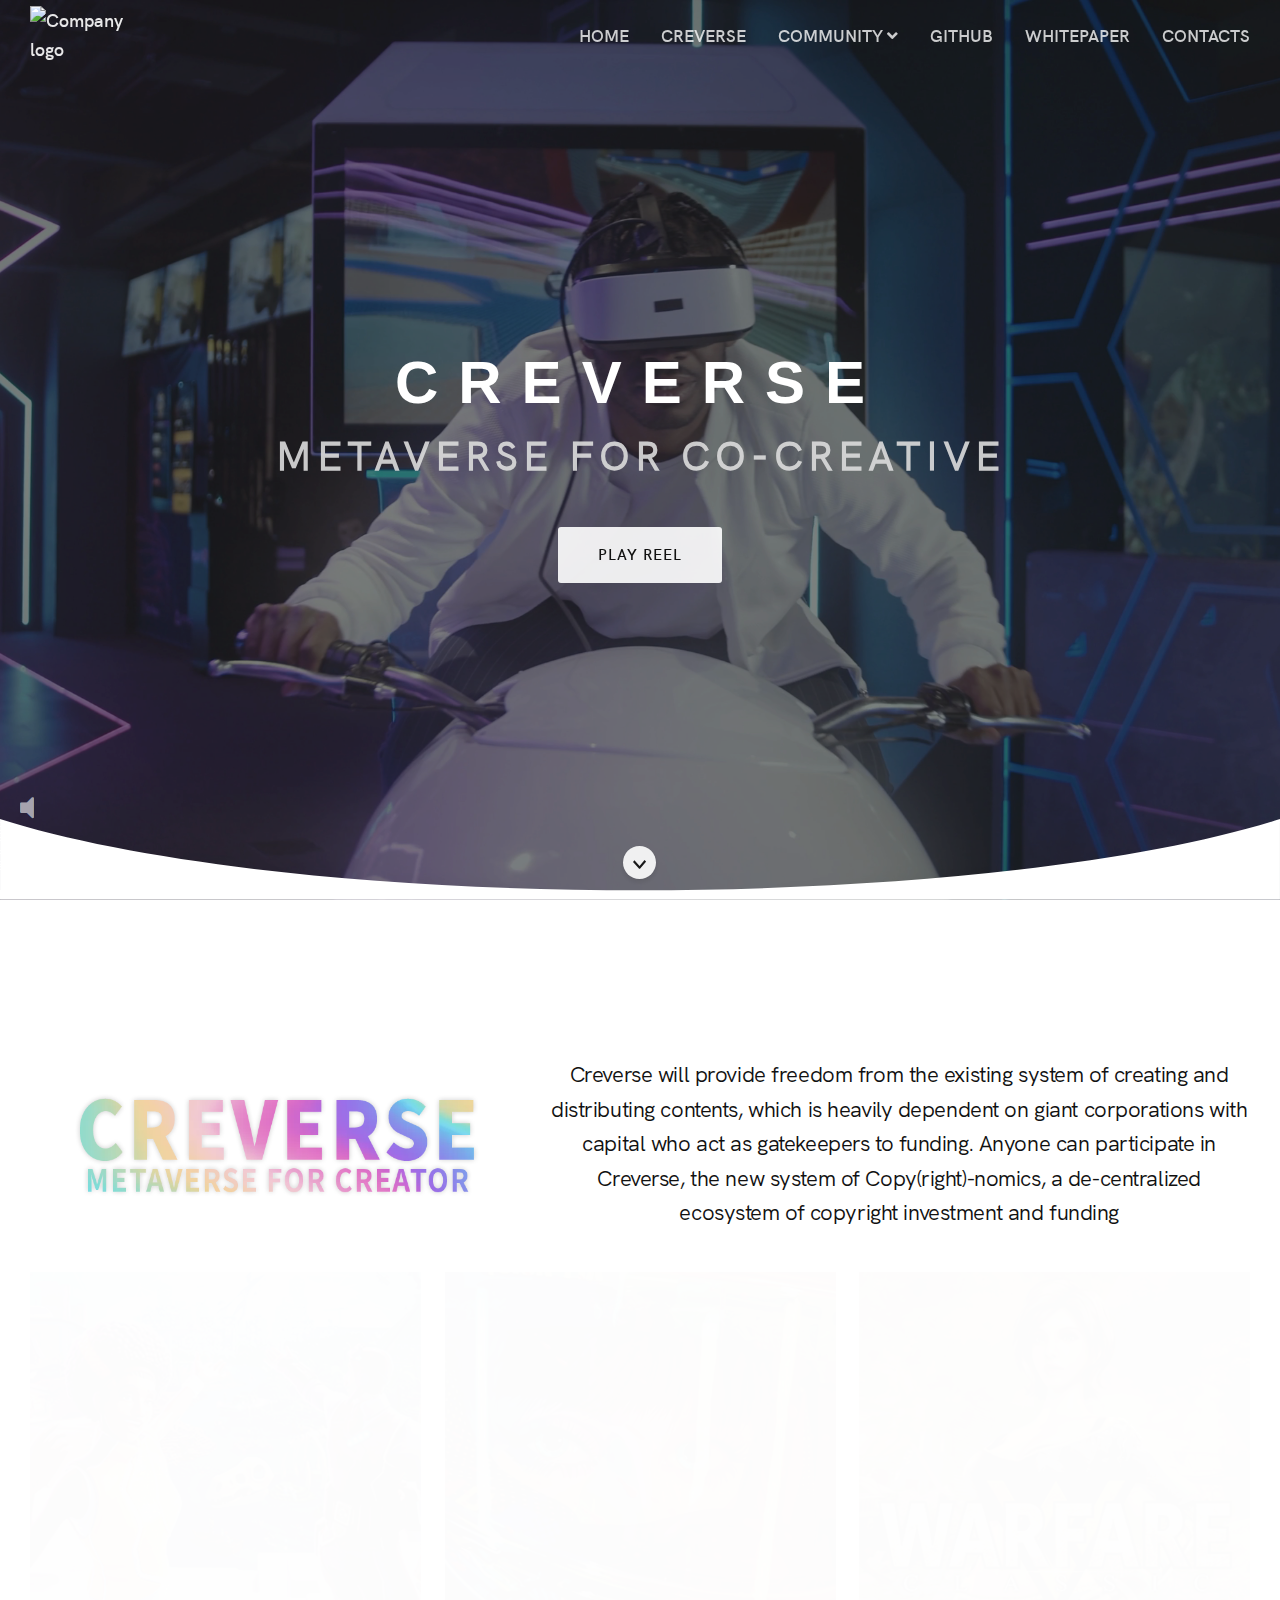
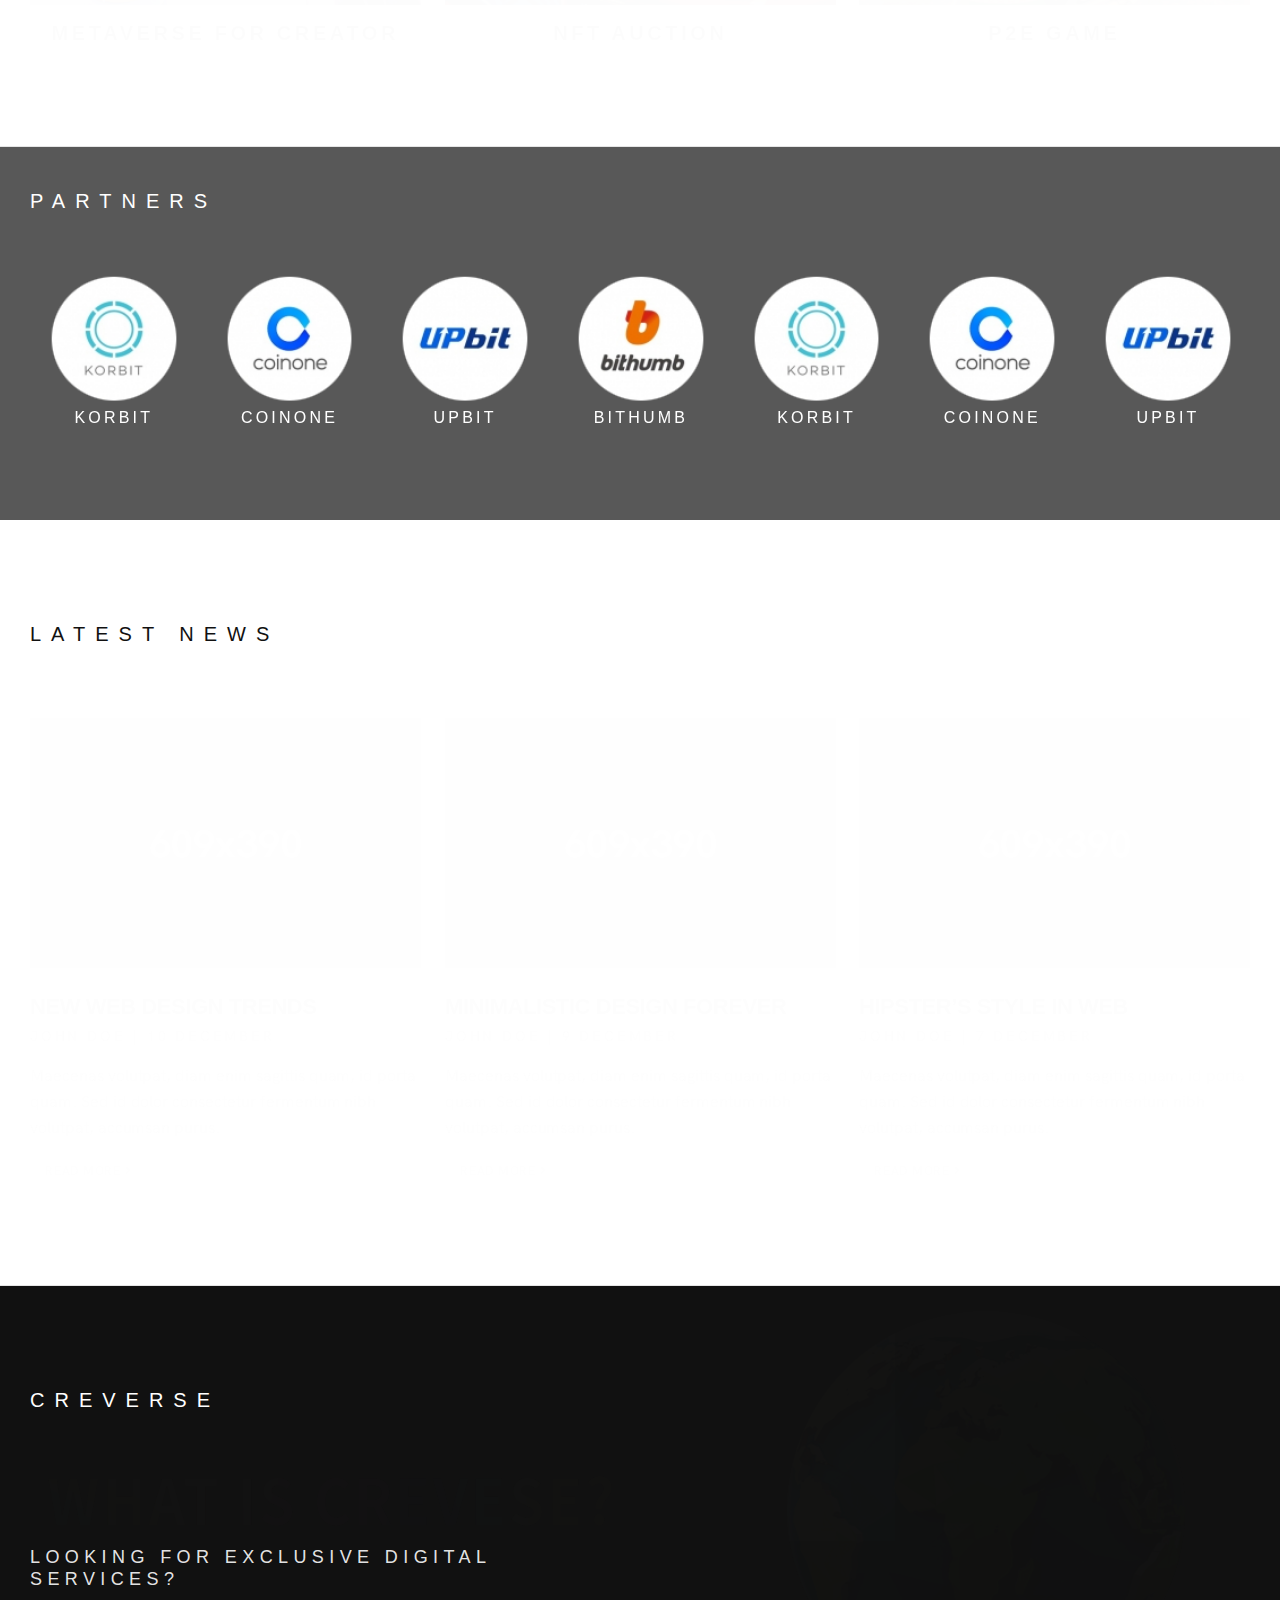
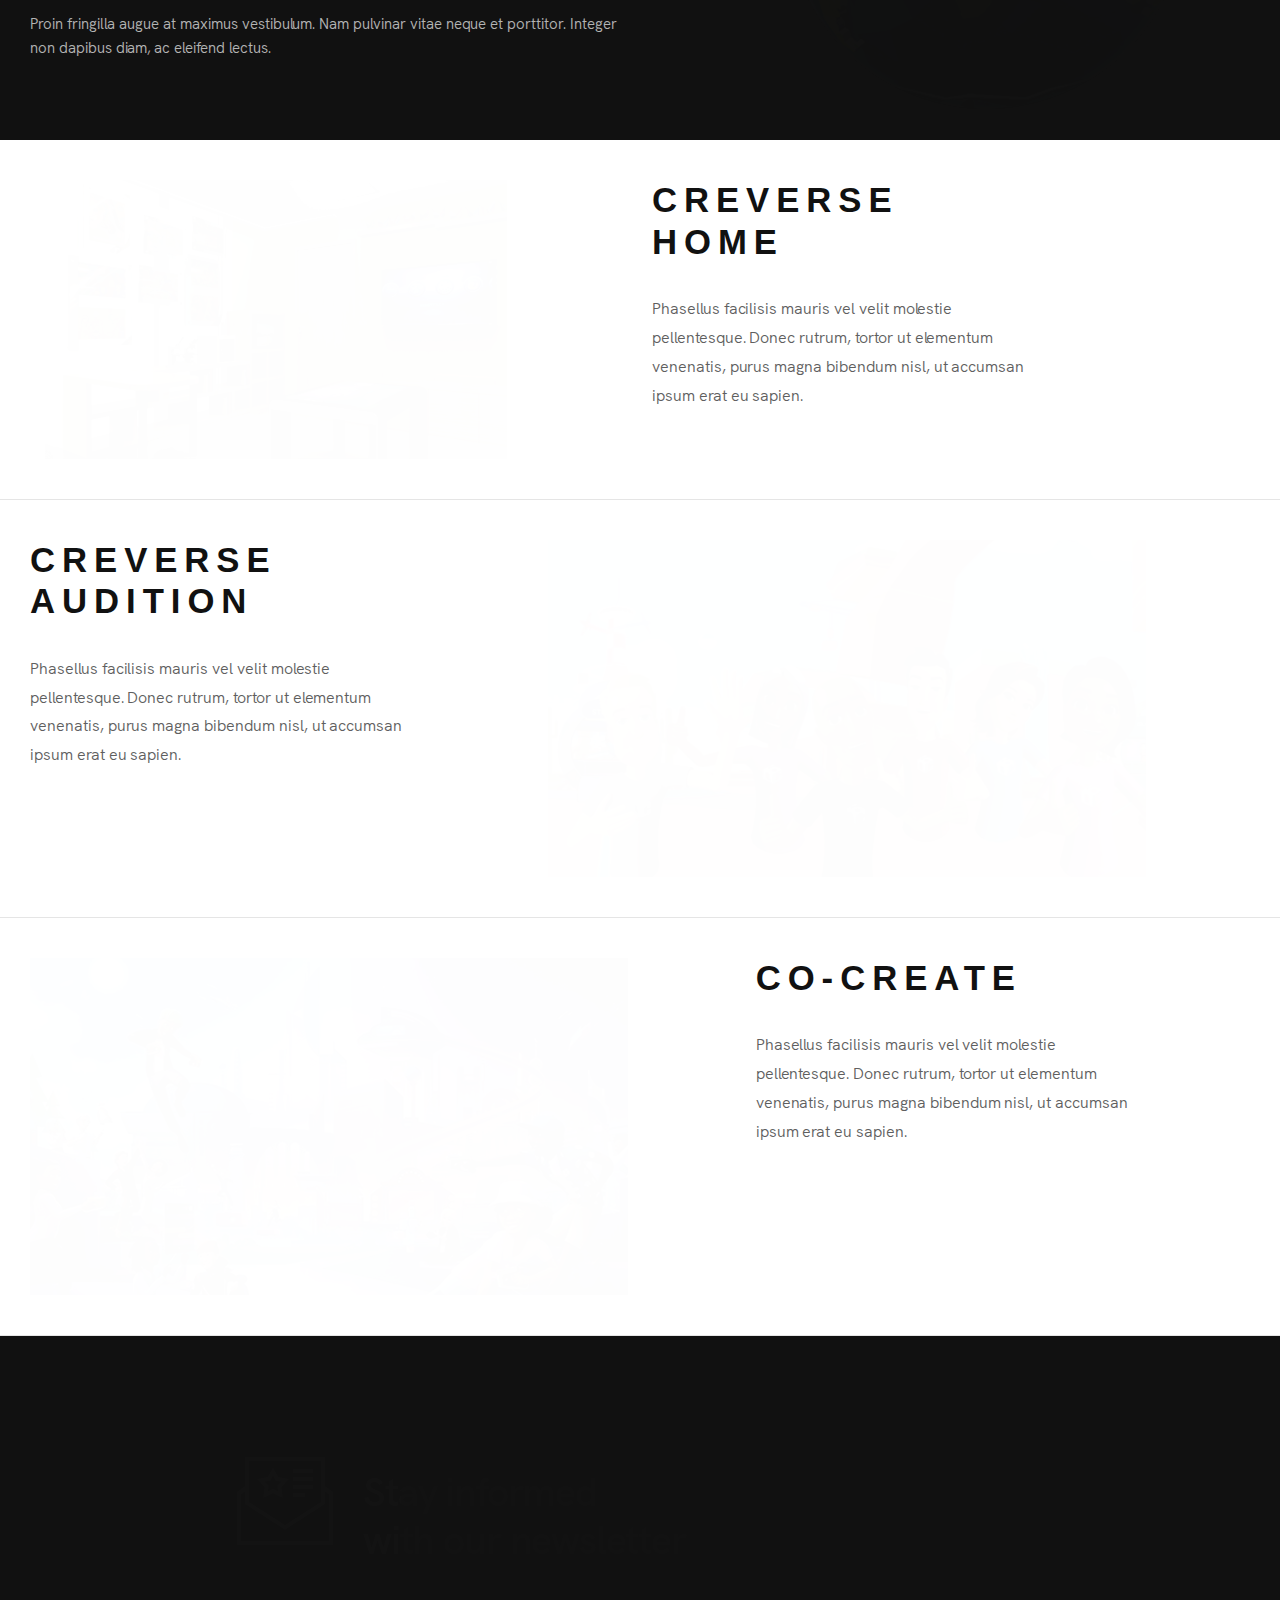
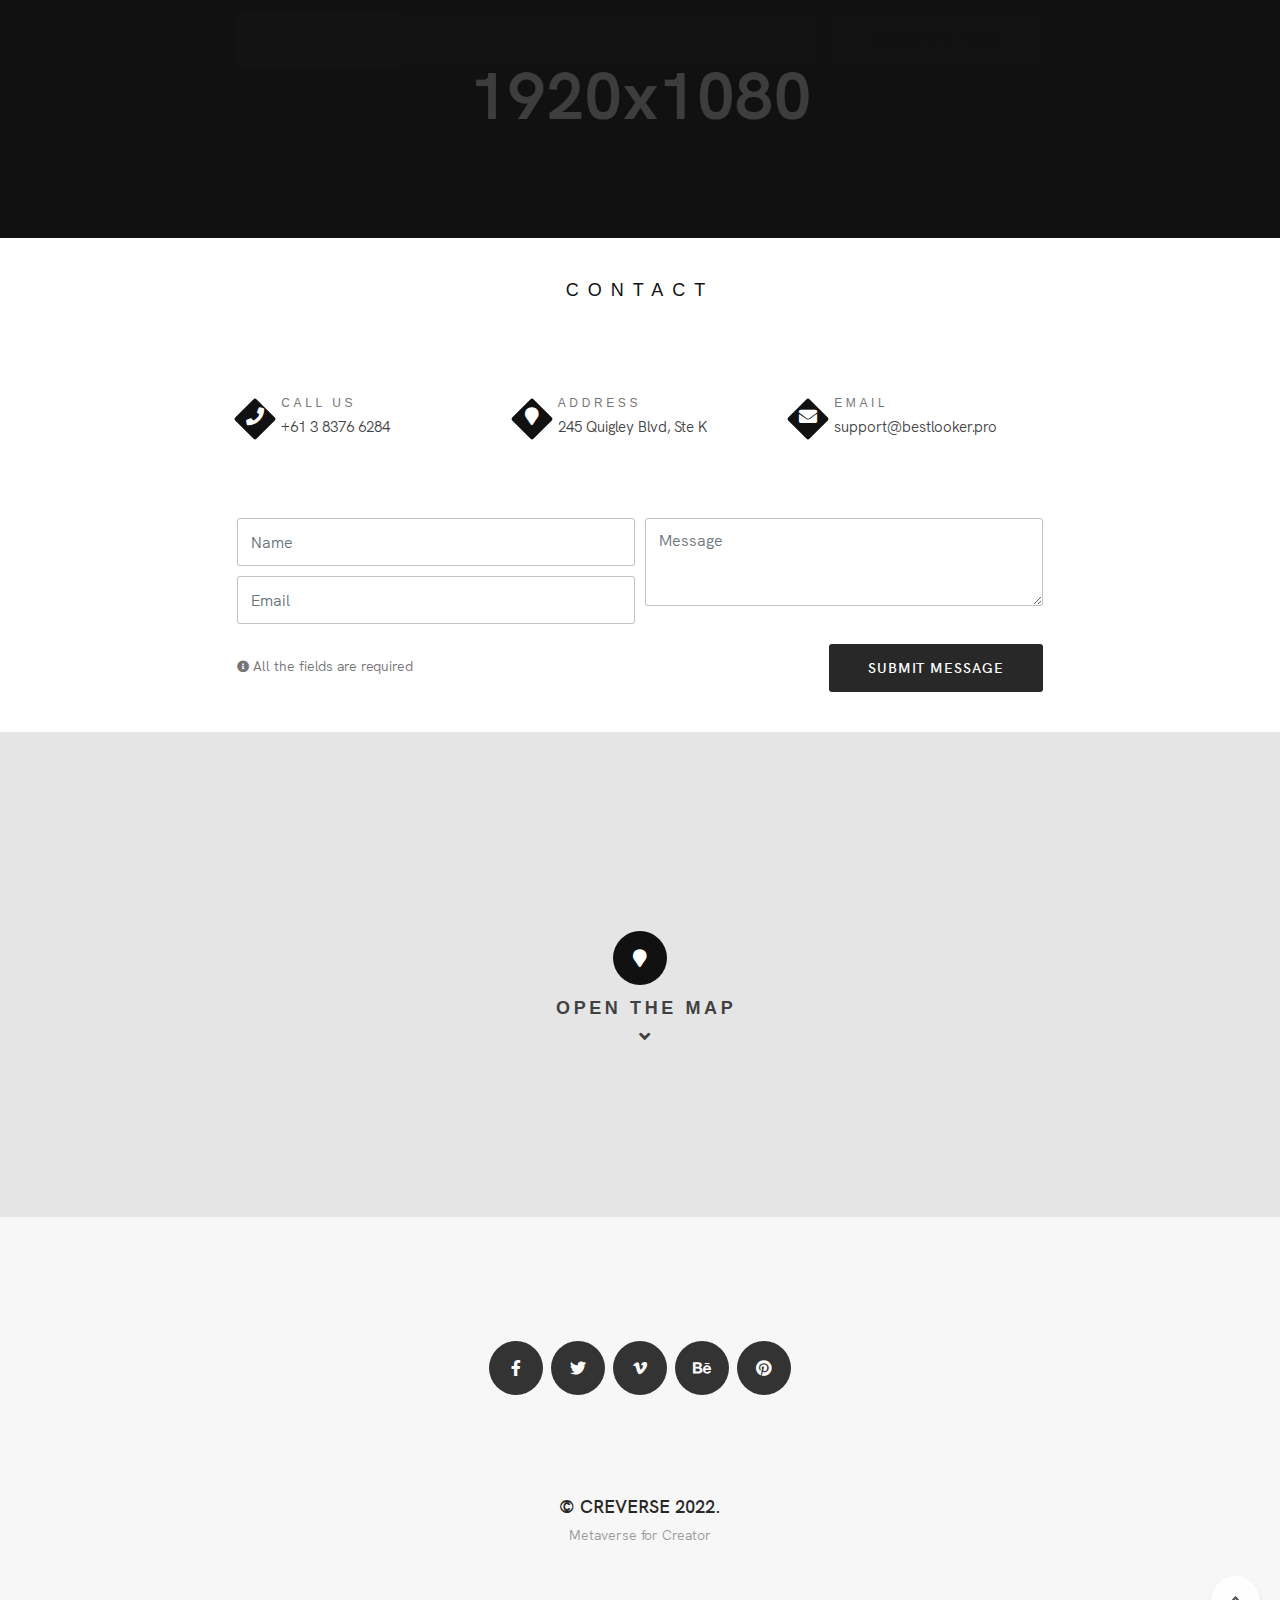
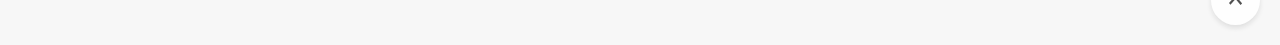
==== index.html @ 0f3a5716 "Initial Commit Creverse Official Web" ====
<!DOCTYPE html>
<html lang="en">
    <head>
        <title>Creverse &mdash; Metaverse for Creator</title>
        <meta name="description" content="reverse &mdash; Metaverse for Creator">
        <meta charset="utf-8">
        <meta name="author" content="Creverse">
        <!--[if IE]><meta http-equiv='X-UA-Compatible' content='IE=edge,chrome=1'><![endif]-->
        <meta name="viewport" content="width=device-width, initial-scale=1.0" />
        
        <!-- Favicons -->
        <link rel="shortcut icon" href="images/favicon.png">

        <!-- CSS -->
        <link rel="stylesheet" href="css/bootstrap.min.css">
        <link rel="stylesheet" href="css/style.css">
        <link rel="stylesheet" href="css/style-responsive.css">
        <link rel="stylesheet" href="css/vertical-rhythm.min.css">
        <link rel="stylesheet" href="css/magnific-popup.css">
        <link rel="stylesheet" href="css/owl.carousel.css">
        <link rel="stylesheet" href="css/animate.min.css">
        <link rel="stylesheet" href="css/splitting.css">

        <!-- Global site tag (gtag.js) - Google Analytics -->
        <script async src="https://www.googletagmanager.com/gtag/js?id=G-99WMNB30ZV"></script>
        <script>
            window.dataLayer = window.dataLayer || [];
            function gtag(){dataLayer.push(arguments);}
            gtag('js', new Date());

            gtag('config', 'G-99WMNB30ZV');
        </script>
        
    </head>

    <body class="appear-animate">
        
        <!-- Page Loader -->        
        <div class="page-loader">
            <div class="loader">Loading...</div>
        </div>
        <!-- End Page Loader -->

        <!-- Skip to Content -->
        <a href="#main" class="btn skip-to-content">Skip to Content</a>
        <!-- End Skip to Content -->
        
        <!-- Page Wrap -->
        <div class="page" id="top">
            
            <!-- Navigation panel -->
            <nav class="main-nav dark light-after-scroll transparent stick-fixed wow-menubar">
                <div class="full-wrapper relative clearfix">

                    <div class="nav-logo-wrap local-scroll">
                        <a href="index.html" class="logo">
                            <img src="images/creverse_logo.png" alt="Company logo" class="logo-white"/>
                            <img src="images/creverse_logo.png" alt="Company logo" class="logo-dark" />
                        </a>
                    </div>
                    
                    <!-- Mobile Menu Button -->
                    <div class="mobile-nav" role="button" tabindex="0">
                        <i class="fa fa-bars"></i>
                        <span class="sr-only">Menu</span>
                    </div>
<!--                    <a href="#" title="Medium" class="mobile-cart"><i class="fab fa-medium fa-lg"></i></a>-->
<!--                    <a href="#" title="Discord" class="mobile-cart"><i class="fab fa-discord fa-lg"></i></a>&nbsp;&nbsp;&nbsp;-->
<!--                    <a href="#" title="Telegram" class="mobile-cart"><i class="fab fa-telegram fa-lg"></i></a>&nbsp;&nbsp;&nbsp;-->
<!--                    <a href="#" title="Twitter" class="mobile-cart"><i class="fab fa-twitter fa-lg"></i></a>-->
                    <a href="whitepaper.html" title="White-Paper" class="mobile-cart"><i class="fa fa-book fa-lg"></i></a>

                    <!-- Main Menu -->
                    <div class="inner-nav desktop-nav">
                        <ul class="clearlist scroll-nav local-scroll">

                            <li class="active"><a href="#main">HOME</a></li>
                            <li ><a href="#creverse">CREVERSE</a></li>
                            <!--
                            <li><a href="#c4c">C4C</a></li>
                            -->
                            <li>
                                <a href="#" class="mn-has-sub active">COMMUNITY <i class="fa fa-angle-down"></i></a>
                                <ul class="mn-sub mn-has-multi">
                                    <li class="mn-sub-multi">
                                        <ul>
                                            <li>
                                                <a href="#"><i class="fab fa-twitter fa-sm"></i> Twitter </a>
                                                <a href="#"><i class="fab fa-telegram fa-sm"></i> Telegram </a>
                                                <a href="#"><i class="fab fa-discord fa-sm"></i> Discord</a>
                                                <a href="#"><i class="fab fa-medium fa-sm"></i> Medium</a>
                                            </li>
                                        </ul>
                                    </li>
                                </ul>
                            </li>

                            <li><a href="#github">GITHUB</a></li>
                            <li><a href="whitepaper.html" >WHITEPAPER</a></li>
                            <li><a href="#contact">CONTACTS</a></li>
                        </ul>
                    </div>
                    <!-- End Main Menu -->
                    
                </div>
            </nav>
            <!-- End Navigation panel -->
            
            <main id="main">
                <!-- Home Section -->
                <section class="home-section bg-dark-alfa-30 light-content relative" data-background="video/video.png" id="home">
                    <div class="container min-height-100vh d-flex align-items-center pt-100 pb-100">

                        <!-- Video BG Init -->
                        <div class="bg-video-wrapper" >
                            <video src= "video/video.mp4" class="bg-video" preload="auto" autoplay loop muted playsinline data-object-fit="cover">
                            </video>
                            <div class="bg-video-overlay bg-dark-alfa-30"></div>

                            <div class="edge-bottom-figure">
                                <svg viewBox="0 0 1600 101" fill="rgb(255, 255, 255)" xmlns="http://www.w3.org/2000/svg" xmlns:xlink="http://www.w3.org/1999/xlink" aria-hidden="true" focusable="false" clip-rule="evenodd">
                                    <path d="M1600.000,101.000 L0.000,101.000 L0.000,0.141 C166.984,53.517 462.846,89.000 800.000,89.000 C1137.154,89.000 1433.016,53.517 1600.000,0.141 L1600.000,101.000 Z"/>
                                </svg>
                            </div>

                        </div>
                        <a href="#" role="button" class="bg-video-button-muted"><i class="fa fa-volume-off"></i></a>
                        <!-- End Video BG Init -->

                        <!-- Hero Content -->
                        <div class="home-content">
                            <h1 class="hs-line-1 font-alt mb-10 mb-xs-10 mt-50 mt-sm-0 wow fadeInUpShort" data-wow-delay=".1s"> CREVERSE </h1>
                            <h2 class="hs-line-6 font-alt mb-50 mb-xs-20 fadeInUpShort" data-wow-delay=".3s">
                                <span class="text-rotate">
                                    Metaverse for Co-Creative,
                                    NFT Auction For Monetization,
                                    Game For Play to Earn
                                </span>
                            </h2>
                            <div class="local-scroll mb-20 wow fadeInUpShort" data-wow-delay=".3s">
                                <a href="https://www.youtube.com/watch?v=jTea_8Fk5Ns" class="btn btn-mod btn-w btn-large btn-round mx-md-1 lightbox mfp-iframe">Play Reel</a>
                            </div>
                        </div>
                        <!-- End Hero Content -->

                        <!-- Scroll Down -->
                        <div class="local-scroll scroll-down-wrap wow fadeInUpShort" data-wow-offset="0">
                            <a href="#about" class="scroll-down"><i class="scroll-down-icon"></i><span class="sr-only">Scroll to the next section</span></a>
                        </div>
                        <!-- End Scroll Down -->

                    </div>
                </section>
                <!-- End Home Section -->

                <!-- About Section -->
                <section class="page-section" id="about">
                    <div class="container relative">

                        <div class="section-text">
                            <div class="row">

                                <div class="col-md-5 mb-md-40 pt-20 pt-lg-0">
                                    <img src="images/creverse_image1.png" alt="" />
                                </div>

                                <div class="col-md-7 align-center">
                                    <p class="lead black">
                                        <br>
                                        Creverse will provide freedom from the existing system of creating and
                                        distributing contents, which is heavily dependent on giant corporations with
                                        capital who act as gatekeepers to funding. Anyone can participate in Creverse,
                                        the new system of Copy(right)-nomics, a de-centralized ecosystem of copyright
                                        investment and funding
                                    </p>

                                </div>

                            </div>
                            <div class="row">

                                <!-- BUSINESS -->
                                <div class="col-sm-4 mb-xs-30 wow fadeInUp">
                                    <div class="team-item">

                                        <div class="team-item-image">

                                            <img src="images/Business01.png" alt="" />

                                            <div class="team-item-detail">
                                                <h4 class="font-alt normal">CREVERSE</h4>
                                                <p>
                                                    COMING SOON!
                                                </p>
                                            </div>
                                        </div>

                                        <div class="team-item-descr font-alt">

                                            <div class="team-item-name">
                                                METAVERSE FOR CREATOR
                                            </div>
                                        </div>

                                    </div>
                                </div>
                                <!-- End Team item -->

                                <!-- Team item -->
                                <div class="col-sm-4 mb-xs-30 wow fadeInUp" data-wow-delay="0.1s">
                                    <div class="team-item">

                                        <div class="team-item-image">

                                            <img src="images/Business02.png" alt="" />

                                            <div class="team-item-detail">

                                                <h4 class="font-alt normal">CO-CREATION STUDIO</h4>

                                                <p>
                                                    COMING SOON!
                                                </p>
                                            </div>
                                        </div>

                                        <div class="team-item-descr font-alt">

                                            <div class="team-item-name">
                                                NFT AUCTION
                                            </div>
                                        </div>

                                    </div>
                                </div>
                                <!-- End Team item -->

                                <!-- Team item -->
                                <div class="col-sm-4 mb-xs-30 wow fadeInUp" data-wow-delay="0.2s">
                                    <div class="team-item">

                                        <div class="team-item-image">

                                            <img src="images/Business03.png" alt="" />

                                            <div class="team-item-detail">

                                                <h4 class="font-alt normal">P2E GAME</h4>

                                                <p>
                                                    COMING SOON!
                                                </p>
                                            </div>
                                        </div>

                                        <div class="team-item-descr font-alt">
                                            <div class="team-item-name">
                                                P2E GAME
                                            </div>
                                        </div>

                                    </div>
                                </div>
                                <!-- End Team item -->

                            </div>
                        </div>

                    </div>
                </section>
                <!-- End About Section -->

                <!-- Divider -->
                <hr class="mt-0 mb-0" />
                <!-- End Divider -->

                <!-- Partners Section -->
                <section class="partner-section bg-dark-alfa-70 bg-scroll" data-background="images/full-width-images/section-bg-16.jpg">
                    <div class="container relative">

                        <h2 class="partner-title font-alt align-left mb-40 mb-sm-20">
                            PARTNERS
                        </h2>

                        <!-- Features Grid -->
                        <div class="item-carousel owl-carousel">

                            <!-- Features Item -->
                            <div class="features-item">
                                <div class="features-icon">
                                    <img src="images/Partner01.png" alt="" />
                                </div>
                                <div class="features-title font-alt">
                                    KORBIT
                                </div>
                            </div>
                            <!-- End Features Item -->

                            <!-- Features Item -->
                            <div class="features-item">
                                <div class="features-icon">
                                    <img src="images/Partner02.png" alt="" />
                                </div>
                                <div class="features-title font-alt">
                                    COINONE
                                </div>
                            </div>
                            <!-- End Features Item -->

                            <!-- Features Item -->
                            <div class="features-item">
                                <div class="features-icon">
                                    <img src="images/Partner03.png" alt="" />
                                </div>
                                <div class="features-title font-alt">
                                    UPBIT
                                </div>
                            </div>
                            <!-- End Features Item -->

                            <!-- Features Item -->
                            <div class="features-item">
                                <div class="features-icon">
                                    <img src="images/Partner04.png" alt="" />
                                </div>
                                <div class="features-title font-alt">
                                    BITHUMB
                                </div>
                            </div>
                            <!-- End Features Item -->

                            <!-- Features Item -->
                            <div class="features-item">
                                <div class="features-icon">
                                    <img src="images/Partner01.png" alt="" />
                                </div>
                                <div class="features-title font-alt">
                                    KORBIT
                                </div>
                            </div>
                            <!-- End Features Item -->

                            <!-- Features Item -->
                            <div class="features-item">
                                <div class="features-icon">
                                    <img src="images/Partner02.png" alt="" />
                                </div>
                                <div class="features-title font-alt">
                                    COINONE
                                </div>
                            </div>
                            <!-- End Features Item -->

                            <!-- Features Item -->
                            <div class="features-item">
                                <div class="features-icon">
                                    <img src="images/Partner03.png" alt="" />
                                </div>
                                <div class="features-title font-alt">
                                    UPBIT
                                </div>
                            </div>
                            <!-- End Features Item -->

                            <!-- Features Item -->
                            <div class="features-item">
                                <div class="features-icon">
                                    <img src="images/Partner04.png" alt="" />
                                </div>
                                <div class="features-title font-alt">
                                    BITHUMB
                                </div>
                            </div>
                            <!-- End Features Item -->

                            <!-- Features Item -->
                            <div class="features-item">
                                <div class="features-icon">
                                    <img src="images/Partner01.png" alt="" />
                                </div>
                                <div class="features-title font-alt">
                                    KORBIT
                                </div>
                            </div>
                            <!-- End Features Item -->

                        </div>
                        <!-- Features Grid -->

                    </div>
                </section>
                <!-- End Section -->

                <!-- LATEST NEWS Section -->
                <section class="page-section" id="news">
                    <div class="container relative">

                        <h2 class="partner-title font-alt align-left mb-70 mb-sm-40">
                            Latest News
                        </h2>

                        <div class="row multi-columns-row">

                            <!-- Post Item -->
                            <div class="col-sm-6 col-md-4 col-lg-4 mb-md-50 wow fadeIn" data-wow-delay="0.1s" data-wow-duration="2s">

                                <div class="post-prev-img">
                                    <a href="blog-single-sidebar-right.html"><img src="images/blog/post-prev-1.jpg" alt="" /></a>
                                </div>

                                <div class="post-prev-title font-alt">
                                    <a href="">New Web Design Trends</a>
                                </div>

                                <div class="post-prev-info font-alt">
                                    <a href="">John Doe</a> | 10 December
                                </div>

                                <div class="post-prev-text">
                                    Maecenas  volutpat, diam enim sagittis quam, id porta quam. Sed id dolor
                                    consectetur fermentum nibh volutpat, accumsan purus.
                                </div>

                                <div class="post-prev-more">
                                    <a href="" class="btn btn-mod btn-gray btn-round">Read More <i class="fa fa-angle-right"></i></a>
                                </div>

                            </div>
                            <!-- End Post Item -->

                            <!-- Post Item -->
                            <div class="col-sm-6 col-md-4 col-lg-4 mb-md-50 wow fadeIn" data-wow-delay="0.2s" data-wow-duration="2s">

                                <div class="post-prev-img">
                                    <a href="blog-single-sidebar-right.html"><img src="images/blog/post-prev-2.jpg" alt="" /></a>
                                </div>

                                <div class="post-prev-title font-alt">
                                    <a href="">Minimalistic Design Forever</a>
                                </div>

                                <div class="post-prev-info font-alt">
                                    <a href="">John Doe</a> | 9 December
                                </div>

                                <div class="post-prev-text">
                                    Maecenas  volutpat, diam enim sagittis quam, id porta quam. Sed id dolor
                                    consectetur fermentum nibh volutpat, accumsan purus.
                                </div>

                                <div class="post-prev-more">
                                    <a href="" class="btn btn-mod btn-gray btn-round">Read More <i class="fa fa-angle-right"></i></a>
                                </div>

                            </div>
                            <!-- End Post Item -->

                            <!-- Post Item -->
                            <div class="col-sm-6 col-md-4 col-lg-4 mb-md-50 wow fadeIn" data-wow-delay="0.3s" data-wow-duration="2s">

                                <div class="post-prev-img">
                                    <a href="blog-single-sidebar-right.html"><img src="images/blog/post-prev-3.jpg" alt="" /></a>
                                </div>

                                <div class="post-prev-title font-alt">
                                    <a href="">Hipster&rsquo;s Style in&nbsp;Web</a>
                                </div>

                                <div class="post-prev-info font-alt">
                                    <a href="">John Doe</a> | 7 December
                                </div>

                                <div class="post-prev-text">
                                    Maecenas  volutpat, diam enim sagittis quam, id porta quam. Sed id dolor
                                    consectetur fermentum nibh volutpat, accumsan purus.
                                </div>

                                <div class="post-prev-more">
                                    <a href="" class="btn btn-mod btn-gray btn-round">Read More <i class="fa fa-angle-right"></i></a>
                                </div>

                            </div>
                            <!-- End Post Item -->

                        </div>

                    </div>
                </section>
                <!-- End Blog Section -->

                <!-- Divider -->
                <hr class="mt-0 mb-0"/>
                <!-- End Divider -->

                <!-- Call Action Section -->
                <section class="page-section pt-0 pb-0 banner-section bg-dark" data-background="images/full-width-images/section-bg-2.jpg" id = "creverse">
                    <div class="container relative">

                        <div class="row">

                            <div class="col-sm-6">

                                <div class="mt-100 mt-lg-80 mb-80 mb-lg-60">
                                    <h2 class="partner-title font-alt align-left mb-40 mb-sm-20">
                                        CREVERSE
                                    </h2>
                                    <div class="banner-content">
                                        <img src="images/whatiscreverse.png" alt="" class = "wow banner-image"/>
                                        <h3 class="banner-heading font-alt">Looking for exclusive digital services?</h3>
                                        <div class="banner-decription">
                                            Proin fringilla augue at maximus vestibulum. Nam pulvinar vitae neque et porttitor.
                                            Integer non dapibus diam, ac eleifend lectus.
                                        </div>
                                    </div>
                                </div>

                            </div>

                            <div class="col-sm-6 banner-image wow fadeInUp">
                                <img src="images/promo-1.png" alt="" />
                            </div>

                        </div>

                    </div>
                </section>
                <!-- End Call Action Section -->

                <!-- Section -->
                <section class="creverse-section">
                    <div class="container relative">

                        <div class="row">

                            <div class="col-md-5 mb-sm-40">

                                <!-- Gallery -->
                                <div class="work-full-media mt-0 white-shadow wow fadeInUp">
                                    <img src="images/promo-3.png" alt="" />
                                </div>
                                <!-- End Gallery -->

                            </div>

                            <div class="col-md-3 col-lg-4 offset-lg-1">
                                <!-- About Project -->
                                <div class="text">

                                    <h3 class="font-alt mb-30 mb-xxs-10">CREVERSE HOME</h3>

                                    <p>
                                        Phasellus facilisis mauris vel velit molestie pellentesque. Donec rutrum, tortor ut elementum venenatis, purus magna bibendum nisl, ut accumsan ipsum erat eu sapien.
                                    </p>
                                </div>
                                <!-- End About Project -->

                            </div>
                        </div>
                    </div>
                </section>
                <!-- End Section -->

                <!-- Divider -->
                <hr class="mt-0 mb-0"/>
                <!-- End Divider -->

                <!-- Section -->
                <section class="partner-section">
                    <div class="container relative">

                        <div class="row">

                            <div class="col-md-6 col-lg-4 mb-sm-40">

                                <!-- About Project -->
                                <div class="text">

                                    <h3 class="font-alt mb-30 mb-xxs-10">CREVERSE AUDITION</h3>
                                    <p>
                                        Phasellus facilisis mauris vel velit molestie pellentesque. Donec rutrum, tortor ut elementum venenatis, purus magna bibendum nisl, ut accumsan ipsum erat eu sapien.
                                    </p>
                                </div>
                                <!-- End About Project -->

                            </div>

                            <div class="col-md-6 offset-lg-1">

                                <!-- Work Gallery -->
                                <div class="work-full-media mt-0 white-shadow wow fadeInUp">
                                    <img src="images/promo-4.png" alt="" />
                                </div>
                                <!-- End Work Gallery -->

                            </div>

                        </div>

                    </div>
                </section>
                <!-- End Section -->

                <!-- Divider -->
                <hr class="mt-0 mb-0"/>
                <!-- End Divider -->

                <!-- Section -->
                <section class="partner-section">
                    <div class="container relative">

                        <div class="row">

                            <div class="col-md-6 mb-sm-40">

                                <!-- Gallery -->
                                <div class="work-full-media mt-0 white-shadow wow fadeInUp">
                                    <img src="images/promo-5.png" alt="" />
                                </div>
                                <!-- End Gallery -->

                            </div>

                            <div class="col-md-6 col-lg-4 offset-lg-1">
                                <!-- About Project -->
                                <div class="text">

                                    <h3 class="font-alt mb-30 mb-xxs-10">Co-Create</h3>

                                    <p>
                                        Phasellus facilisis mauris vel velit molestie pellentesque. Donec rutrum, tortor ut elementum venenatis, purus magna bibendum nisl, ut accumsan ipsum erat eu sapien.
                                    </p>
                                </div>
                                <!-- End About Project -->

                            </div>
                        </div>
                    </div>
                </section>
                <!-- End Section -->

                <!-- Divider -->
                <hr class="mt-0 mb-0"/>
                <!-- End Divider -->

                <!-- Newsletter Section -->
                <section class="small-section bg-dark bg-dark-alfa-70 bg-scroll bg-position-top light-content" data-background="images/full-width-images/section-bg-3.jpg">
                    <div class="container relative">
                        
                        <form id="mailchimp" class="form wow fadeInUpShort">
                            <div class="row">
                                <div class="col-md-8 offset-md-2">
                                    
                                    <div class="newsletter-label d-flex mb-50 mb-sm-20">
                                        <div class="newsletter-label-icon">
                                            <svg width="24" height="24" viewBox="0 0 24 24" fill="currentColor" aria-hidden="true" focusable="false" xmlns="http://www.w3.org/2000/svg" fill-rule="evenodd" clip-rule="evenodd"><path d="M1.999 1v7.269l-2 1.456v13.275h24.001v-13.275l-2.001-1.453v-7.272h-20zm1 11.234v-10.234h18v10.233l-9 5.766-9-5.765zm19 .54v-3.17l1.001.764v11.632h-22.001v-11.641l1-.707.063 3.134 9.937 6.413 10-6.425zm-14.305-6.752l-2.694.496 1.888 1.986-.361 2.716 2.472-1.182 2.473 1.182-.361-2.716 1.888-1.986-2.695-.496-1.305-2.41-1.305 2.41zm.248 2.139l-.945-.994 1.349-.249.653-1.206.654 1.206 1.349.249-.945.994.18 1.36-1.238-.591-1.238.591.181-1.36zm6.058-3.078h4.999v-1h-4.999v1zm0 2h4.999v-1h-4.999v1zm0 2h4.999v-1h-4.999v1zm0 2h3v-1h-3v1z"/></svg>
                                        </div>
                                        <h2 class="newsletter-label-text">
                                            Stay informed with&nbsp;our newsletter
                                        </h2>
                                    </div>
                                    
                                    <div class="d-sm-flex justify-content-between mb-20">
                                        <input placeholder="Your Email" class="newsletter-field input-lg round" type="email" pattern=".{5,100}" required aria-required="true">
                                        <button type="submit" aria-controls="subscribe-result" class="newsletter-button btn btn-mod btn-w btn-large btn-round">
                                            Subscribe Now
                                        </button>
                                    </div>
                                    
                                    <div class="form-tip">
                                        Proin fringilla augue at maximus vestibulum <a href="#">Terms & Conditions</a>.
                                    </div>
                                    
                                    <div id="subscribe-result" role="region" aria-live="polite" aria-atomic="true"></div>
                                    
                                </div>
                            </div>
                        </form>
                        
                    </div>
                </section>
                <!-- End Newsletter Section -->

                <!-- Contact Section -->
                <section class="partner-section" id="contact">
                    <div class="container relative">

                        <h2 class="contact-title font-alt mb-70 mb-sm-40">
                            Contact
                        </h2>

                        <div class="row mb-60 mb-xs-40">

                            <div class="col-lg-10 offset-lg-1 col-xl-8 offset-xl-2">
                                <div class="row">

                                    <!-- Phone -->
                                    <div class="col-sm-6 col-lg-4 pt-20 pb-20 pb-xs-0">
                                        <div class="contact-item">
                                            <div class="ci-icon">
                                                <i class="fa fa-phone"></i>
                                            </div>
                                            <div class="ci-title font-alt">
                                                Call Us
                                            </div>
                                            <div class="ci-text">
                                                +61 3 8376 6284
                                            </div>
                                        </div>
                                    </div>
                                    <!-- End Phone -->

                                    <!-- Address -->
                                    <div class="col-sm-6 col-lg-4 pt-20 pb-20 pb-xs-0">
                                        <div class="contact-item">
                                            <div class="ci-icon">
                                                <i class="fa fa-map-marker"></i>
                                            </div>
                                            <div class="ci-title font-alt">
                                                Address
                                            </div>
                                            <div class="ci-text">
                                                245 Quigley Blvd, Ste K
                                            </div>
                                        </div>
                                    </div>
                                    <!-- End Address -->

                                    <!-- Email -->
                                    <div class="col-sm-6 col-lg-4 pt-20 pb-20 pb-xs-0">
                                        <div class="contact-item">
                                            <div class="ci-icon">
                                                <i class="fa fa-envelope"></i>
                                            </div>
                                            <div class="ci-title font-alt">
                                                Email
                                            </div>
                                            <div class="ci-text">
                                                <a href="mailto:support@bestlooker.pro">support@bestlooker.pro</a>
                                            </div>
                                        </div>
                                    </div>
                                    <!-- End Email -->

                                </div>
                            </div>

                        </div>

                        <!-- Contact Form -->
                        <div class="row">
                            <div class="col-lg-10 offset-lg-1 col-xl-8 offset-xl-2">

                                <form class="form contact-form" id="contact_form">
                                    <div class="clearfix">

                                        <div class="cf-left-col">

                                            <!-- Name -->
                                            <div class="form-group">
                                                <input type="text" name="name" id="name" class="input-md round form-control" placeholder="Name" pattern=".{3,100}" required aria-required="true">
                                            </div>

                                            <!-- Email -->
                                            <div class="form-group">
                                                <input type="email" name="email" id="email" class="input-md round form-control" placeholder="Email" pattern=".{5,100}" required aria-required="true">
                                            </div>

                                        </div>

                                        <div class="cf-right-col">

                                            <!-- Message -->
                                            <div class="form-group">
                                                <textarea name="message" id="message" class="input-md round form-control" style="height: 88px;" placeholder="Message"></textarea>
                                            </div>

                                        </div>

                                    </div>

                                    <div class="clearfix">

                                        <div class="cf-left-col">

                                            <!-- Inform Tip -->
                                            <div class="form-tip pt-20">
                                                <i class="fa fa-info-circle"></i> All the fields are required
                                            </div>

                                        </div>

                                        <div class="cf-right-col">

                                            <!-- Send Button -->
                                            <div class="align-right pt-10">
                                                <button class="submit_btn btn btn-mod btn-medium btn-round" id="submit_btn" aria-controls="result">Submit Message</button>
                                            </div>

                                        </div>

                                    </div>



                                    <div id="result" role="region" aria-live="polite" aria-atomic="true"></div>
                                </form>

                            </div>
                        </div>
                        <!-- End Contact Form -->

                    </div>
                </section>
                <!-- End Contact Section -->

                <!-- Google Map -->
                <div class="google-map">

                    <a href="#" class="map-section">

                        <div class="map-toggle" aria-hidden="true">
                            <div class="mt-icon">
                                <i class="fa fa-map-marker"></i>
                            </div>
                            <div class="mt-text font-alt">
                                <div class="mt-open">Open the map <i class="fa fa-angle-down"></i></div>
                                <div class="mt-close">Close the map <i class="fa fa-angle-up"></i></div>
                            </div>
                        </div>

                    </a>

                    <iframe src="https://www.google.com/maps/embed?pb=!1m18!1m12!1m3!1d212281.96860789155!2d-118.00042283474903!3d33.76310105765601!2m3!1f0!2f0!3f0!3m2!1i1024!2i768!4f13.1!3m3!1m2!1s0x80dcde82907fe8bb%3A0xcb7104743d635730!2z67iU66as7J6Q65OcIOyXlO2EsO2FjOyduOuovO2KuA!5e0!3m2!1sko!2skr!4v1645611943675!5m2!1sko!2skr" width="600" height="450" style="border:0;" allowfullscreen="" loading="lazy"></iframe>
                </div>
                <!-- End Google Map -->
            </main>
            
            <!-- Footer -->
            <footer class="partner-section bg-gray-lighter footer pb-100 pb-sm-50">
                <div class="container">

                    <!-- Footer Logo -->
                    <div class="local-scroll mb-30 wow fadeInUp" data-wow-duration="1.5s">
                        <a href="#top"><img src="images/logo-titlebar.png" alt="Company logo" /><span class="sr-only">Scroll to the top of the page</span></a>
                    </div>
                    <!-- End Footer Logo -->
                    
                    <!-- Social Links -->
                    <div class="footer-social-links mb-90 mb-xs-40">
                        <a href="#" title="Facebook" target="_blank"><i class="fab fa-facebook-f"></i> <span class="sr-only">Facebook profile</span></a>
                        <a href="#" title="Twitter" target="_blank"><i class="fab fa-twitter"></i> <span class="sr-only">Twitter profile</span></a>
                        <a href="#" title="Twitter" target="_blank"><i class="fab fa-vimeo-v"></i> <span class="sr-only">Vimeo profile</span></a>
                        <a href="#" title="Behance" target="_blank"><i class="fab fa-behance"></i> <span class="sr-only">Behance profile</span></a>
                        <a href="#" title="Pinterest" target="_blank"><i class="fab fa-pinterest"></i> <span class="sr-only">Pinterest profile</span></a>
                    </div>
                    <!-- End Social Links -->
                    
                    <!-- Footer Text -->
                    <div class="footer-text">
                        
                        <!-- Copyright -->
                        <div class="footer-copy">
                            <a href="index.html">© CREVERSE 2022</a>.
                        </div>
                        <!-- End Copyright -->
                        
                        <div class="footer-made">
                            Metaverse for Creator
                        </div>
                        
                    </div>
                    <!-- End Footer Text --> 
                 </div>
                 
                 <!-- Top Link -->
                 <div class="local-scroll">
                     <a href="#top" class="link-to-top"><i class="link-to-top-icon"></i></a>
                 </div>
                 <!-- End Top Link -->
                 
            </footer>
            <!-- End Footer -->
        
        </div>
        <!-- End Page Wrap -->
        
        <!-- JS -->
        <script src="js/jquery-3.5.1.min.js"></script>
        <script src="js/jquery.easing.1.3.js"></script>
        <script src="js/bootstrap.bundle.min.js"></script>
        <script src="js/SmoothScroll.js"></script>
        <script src="js/jquery.scrollTo.min.js"></script>
        <script src="js/jquery.localScroll.min.js"></script>
        <script src="js/jquery.viewport.mini.js"></script>
        <script src="js/jquery.countTo.js"></script>
        <script src="js/jquery.appear.js"></script>
        <script src="js/jquery.parallax-1.1.3.js"></script>
        <script src="js/jquery.fitvids.js"></script>
        <script src="js/owl.carousel.min.js"></script>

        <script>
            $('.owl-carousel').owlCarousel({
                loop:true,
                margin:10,
                nav:true,
                autoplay:true,
                autoplayTimeout:5000,
                responsive:{
                    0:{
                        items:3
                    },
                    600:{
                        items:4
                    },
                    1000:{
                        items:7
                    }
                }
            })
        </script>

        <script src="js/isotope.pkgd.min.js"></script>
        <script src="js/imagesloaded.pkgd.min.js"></script>
        <script src="js/jquery.magnific-popup.min.js"></script>
        <script src="js/masonry.pkgd.min.js"></script>
        <script src="js/jquery.lazyload.min.js"></script>
        <script src="js/wow.min.js"></script>
        <script src="js/morphext.js"></script>
        <script src="js/typed.min.js"></script>
        <script src="js/all.js"></script>
        <script src="js/contact-form.js"></script>
        <script src="js/jquery.ajaxchimp.min.js"></script>
        <script src="js/objectFitPolyfill.min.js"></script>
        <script src="js/splitting.min.js"></script>
        
    </body>
</html>
---- css/style.css ----
@charset "utf-8";
/*------------------------------------------------------------------
[Master Stylesheet]

Project: Rhythm
Version: 3.5
Last change: 20 February 2022
Primary use: Multipurpose Template  
-------------------------------------------------------------------*/

/*------------------------------------------------------------------
[Table of contents]

1. Fonts
    1.1. Font Awesome
    1.2. Font HK Grotesk
2. Common styles
3. Page loader
4. Typography
5. Buttons
6. Forms fields
7. Home sections
    7.1. Header common styles
    7.2. Scroll down icon
    7.3. HTML5 BG VIdeo
    7.4. Section edge svg
    7.5. Fullwidth gallery
    7.6. Split background
    7.7. Float Images
    7.8. Typed text
    7.9. Headings styles
8. Custom appear animation
    8.1. Extra styles for animate.css
9. Classic menu bar
    9.1. Logo (in navigation panel)
    9.2. Desktop nav
    9.3. Mobile nav
    9.4. Dark panel style
10. Sections styles
    10.1. Common
11. Services
12. Alternative services
13. Team
14. Features
15. Alt features
16. Counters
17. Portfolio
    17.1. Works filter
    17.2. Works grid
    17.3. Works full view
18. Banner section
19. Call action 1 section
20. Call action 2 section
21. Call action 3 section
22. Work process
23. Testimonial
    23.1. Logotypes
24. Post previews (news section)
25. Newsletter
26. Contact section
    26.1. Contact form
27. Footer
28. Blog
    28.1. Pagination
    28.2. Comments
    28.3. Sidebar
29. Shop
30. Pricing
31. Shortcodes
    31.1. Lightbox Modal
    31.2. Owl Carousel
    31.3. Tabs
    31.4. Tabs minimal
    31.5. Tabs Alternative
    31.6. Alert messages
    31.7. Accordion
    31.8. Toggle
    31.9. Progress bars
    31.10. Font Awesome icons examples
    31.11. Iconmonstr icons examples
32. Intro page
33. Skip to Content Link
34. Morphext


/* ==============================
   Fonts
   ============================== */
  
  /*
   * Font Awesome
   */
  
  @import "all.min.css";
  
  /*
   * Font HK Grotesk
   */

@font-face {
    font-family: 'HK_Grotesk';
    src: url('../webfonts/hkgrotesk-regular-webfont.woff2') format('woff2'),
         url('../webfonts/hkgrotesk-regular-webfont.woff') format('woff');
    font-weight: normal;
    font-style: normal;
    font-display: swap;
}
@font-face {
    font-family: 'HK_Grotesk_alt';
    src: url('../webfonts/hkgrotesk-regular-webfont-alt.woff2') format('woff2'),
         url('../webfonts/hkgrotesk-regular-webfont-alt.woff') format('woff');
    font-weight: 400;
    font-style: normal;
    font-display: swap;
}
@font-face {
    font-family: 'HK_Grotesk';
    src: url('../webfonts/hkgrotesk-italic-webfont.woff2') format('woff2'),
         url('../webfonts/hkgrotesk-italic-webfont.woff') format('woff');
    font-weight: 400;
    font-style: italic;
    font-display: swap;
}
@font-face {
    font-family: 'HK_Grotesk';
    src: url('../webfonts/hkgrotesk-semibold-webfont.woff2') format('woff2'),
         url('../webfonts/hkgrotesk-semibold-webfont.woff') format('woff');
    font-weight: 600;
    font-style: normal;
    font-display: swap;
}


/* ==============================
   Common styles
   ============================== */
:root{
    scroll-behavior: auto;
    --font-global: HK_Grotesk, arial, sans-serif;
    --font-global-alt: HK_Grotesk_alt, arial, sans-serif;
}
html{
    overflow-y: scroll;
    -ms-overflow-style: scrollbar;
}
html, body{
    height: 100%;
    -webkit-font-smoothing: antialiased;
    -moz-osx-font-smoothing: grayscale;
    text-rendering: optimizeLegibility;    
}

iframe{
    border: none;
}
a, b, div, ul, li{
    -webkit-tap-highlight-color: rgba(0,0,0,0); 
    -webkit-tap-highlight-color: transparent; 
    -moz-outline-: none;
}
a:focus:not(.focus-visible),
a:active,
section:focus,
div:active,
div:focus{
    -moz-outline: none;
    outline: none;
}
a:focus.focus-visible,
button:focus.focus-visible,
div:focus.focus-visible{
    -moz-outline: 2px dotted #36a367 !important;
    outline: 2px dotted #36a367 !important;
    outline-offset: 0 !important;
}

img:not([draggable]), embed, object, video{
    max-width: 100%;
    height: auto;
}

.min-height-80vh{
    min-height: 80vh;
}
.min-height-90vh{
    min-height: 90vh;
}
.min-height-100vh{
    min-height: 100vh;
    min-height: calc(var(--vh, 1vh) * 100);
}
.align-center{ text-align:center !important; }
.align-left{ text-align:left !important;}
.align-right{ text-align:right !important; }
.left{float:left !important;}
.right{float:right !important;}
.bg-position-top{background-position-y: top!important;}
.bg-position-bottom{background-position-y: bottom!important;}
.relative{position:relative;}
.hidden{display:none;}
.inline-block{display:inline-block;}
.overflow-hidden{overflow:hidden;}
.white{ color: #fff !important; }
.gray{ color: #757575 !important; }
.light-content .gray{ color: #bbb !important; }
.black{ color: #111 !important; }
.color{ color: #f1273c !important; }
.image-fullwidth img{
    width: 100%;
    height: auto;
}
.opacity-01{ opacity: .1; }
.opacity-015{ opacity: .15; }
.opacity-02{ opacity: .2; }
.opacity-025{ opacity: .25; }
.opacity-03{ opacity: .3; }
.opacity-035{ opacity: .35; }
.opacity-04{ opacity: .4; }
.opacity-045{ opacity: .45; }
.opacity-05{ opacity: .5; }
.opacity-055{ opacity: .55; }
.opacity-06{ opacity: .6; }
.opacity-065{ opacity: .65; }
.opacity-07{ opacity: .7; }
.opacity-075{ opacity: .75; }
.opacity-08{ opacity: .8; }
.opacity-085{ opacity: .85; }
.opacity-09{ opacity: .9; }
.opacity-095{ opacity: .95; }
.opacity-1{ opacity: 1; }
.stick-fixed{
    position: fixed !important;
    top: 0;
    left: 0;
}
.round{
    -webkit-border-radius: 3px !important;
    -moz-border-radius: 3px !important;
    border-radius: 3px !important;
}

::-moz-selection{ color: #fff; background:#000; }
::-webkit-selection{ color: #fff;    background:#000; }
::selection{ color: #fff;    background:#000; }

.animate, .animate *{
    -webkit-transition: all 0.27s cubic-bezier(0.000, 0.000, 0.580, 1.000);
    transition: all 0.27s cubic-bezier(0.000, 0.000, 0.580, 1.000);
}
.no-animate{    
    -webkit-transition-property: none !important;
    -moz-transition-property: none !important;
    -o-transition-property: none !important;
    transition-property: none !important; 
}
.clearlist, .clearlist li {
    list-style: none;
    padding: 0;
    margin: 0;
    background: none;
}

.full-wrapper {
    margin: 0 2%;
}
.container{
    max-width: 1318px;
    padding: 0 30px;
}


/* ==============================
   Page loader
   ============================== */

.page-loader{
    display:block;
    width: 100%;
    height: 100%;
    position: fixed;
    top: 0;
    left: 0;
    background: #fefefe;
    z-index: 100000; 
}

.loader{
    width: 50px;
    height: 50px;
    position: absolute;
    top: 50%;
    left: 50%;
    margin: -25px 0 0 -25px;
    font-size: 10px;
    text-indent: -12345px;
    border-top: 1px solid rgba(0,0,0, 0.15);
    border-right: 1px solid rgba(0,0,0, 0.15);
    border-bottom: 1px solid rgba(0,0,0, 0.15);
    border-left: 1px solid rgba(0,0,0, .55);
  
    -webkit-border-radius: 50%;
    -moz-border-radius: 50%;
    border-radius: 50%;
  
    -webkit-animation: spinner 700ms infinite linear;
    -moz-animation: spinner 700ms infinite linear;
    -ms-animation: spinner 700ms infinite linear;
    -o-animation: spinner 700ms infinite linear;
    animation: spinner 700ms infinite linear;
    
    will-change: transform;
  
    z-index: 100001;
}

.page-loader.dark{
    background: #111;   
}

.page-loader.dark .loader{
    border-top: 1px solid rgba(255,255,255, 0.15);
    border-right: 1px solid rgba(255,255,255, 0.15);
    border-bottom: 1px solid rgba(255,255,255, 0.15);
    border-left: 1px solid rgba(255,255,255, .5);
  
    -webkit-border-radius: 50%;
    -moz-border-radius: 50%;
    border-radius: 50%;
  
    -webkit-animation: spinner 700ms infinite linear;
    -moz-animation: spinner 700ms infinite linear;
    animation: spinner 700ms infinite linear;
  
    z-index: 100001;
}

@-webkit-keyframes spinner {
  0% {
    -webkit-transform: rotate(0deg);
    -moz-transform: rotate(0deg);
    transform: rotate(0deg);
  }

  100% {
    -webkit-transform: rotate(360deg);
    -moz-transform: rotate(360deg);
    transform: rotate(360deg);
  }
}

@-moz-keyframes spinner {
  0% {
    -webkit-transform: rotate(0deg);
    -moz-transform: rotate(0deg);
    transform: rotate(0deg);
  }

  100% {
    -webkit-transform: rotate(360deg);
    -moz-transform: rotate(360deg);
    transform: rotate(360deg);
  }
}

@keyframes spinner {
  0% {
    -webkit-transform: rotate(0deg);
    -moz-transform: rotate(0deg);
    transform: rotate(0deg);
  }

  100% {
    -webkit-transform: rotate(360deg);
    -moz-transform: rotate(360deg);
    transform: rotate(360deg);
  }
}



/* ==============================
   Typography
   ============================== */

body{
    color: #111;
    font-family: var(--font-global);
    font-size: 18px;
    font-weight: 400; /*500*/ 
    letter-spacing: -0.00208em;
    line-height: 1.61;    
}

a{
    color: #111;
    text-decoration: underline;
    -webkit-transition: color 0.1s cubic-bezier(0.000, 0.000, 0.580, 1.000);
    transition: color 0.1s cubic-bezier(0.000, 0.000, 0.580, 1.000);
}
a:hover{
    color: #555;
    text-decoration: underline;
}
b, strong{
    font-weight: 600;
}
mark{
    position: relative;
    padding: 0;
    color: inherit;
    background-color: transparent;
    background-image: linear-gradient(90deg,rgba(17,17,17,.1) 0,rgba(17,17,17,.1) 100%);
    background-repeat: no-repeat;
    background-size: 100% .3em;
    background-position: 0 110%;
}
.light-content mark{
    background-image: linear-gradient(90deg,rgba(255,255,255,.2) 0,rgba(255,255,255,.2) 100%);
}
.small,
small{
    font-weight: 400; /*500*/ 
}
h1,h2,h3,h4,h5,h6,
.h1,.h2,.h3,.h4,.h5,.h6{
    margin-bottom: 1em;
    font-weight: 600;
    line-height: 1.2;   
}

h1, .h1{
    margin-bottom: 0.5em;
    font-size: 3.25rem;
    letter-spacing: -0.04em;
}
h2, .h2{
    margin-bottom: 0.5em;
    font-size: 2.875rem;
    letter-spacing: -0.04em;
}
h3, .h3{
    margin-bottom: 0.7em;
    font-size: 2.17rem;
    letter-spacing: -0.04em;
}
h4, .h4{
    font-size: 1.5rem;
    letter-spacing: -0.04em;
}
h5, .h5{
    font-size: 1.25rem;
}
h6, .h6{
    font-size: 1rem;
    font-weight: 700;
}
p{
    margin: 0 0 1.5em 0;
}
ul, ol{
    margin: 0 0 1.5em 0;
}
blockquote{
    margin: 0 0 3em 0;
    padding: 0;
    border: none;
    background: none;
    font-style: normal;
    letter-spacing: -0.02em;
    line-height: 1.6;
}
blockquote p{
    position: relative;
    margin-bottom: 1em;
    font-size: 26px;
    font-style: normal;
    letter-spacing: -0.02em;
    line-height: 1.6;
}
blockquote footer{
    margin-top: -10px;
    font-size: 15px;
    font-weight: 400; /*500*/ 
}
dl dt{
    font-weight: 600;
}
pre{
    background-color: #f9f9f9;
    border-color: #ddd;

}
hr{
    background-color: #000;
    opacity: .1;
}
hr.white{
    background-color: #fff;
}

.uppercase{
    text-transform: uppercase;
    letter-spacing: 0.0454545em;
}
.font-alt{
    font-family: Dosis, arial, sans-serif;
    text-transform: uppercase;
    letter-spacing: 0.2em;
}
.serif{
    font-family: "Times New Roman", Times, serif;
    font-style: italic;
    font-weight: normal;
}
.normal{
    font-weight: normal;
}
.strong{
    font-weight: 700 !important;
}
.lead{
    margin: 1em 0 2em 0;
    font-size: 120%;
    font-weight: 400; /*500*/ 
    letter-spacing: -0.02em;
    line-height: 1.6;
}
.lead-alt{
    font-size: 46px;
    font-weight: 600;
    line-height: 1.196;
    letter-spacing: -0.04em;
}
.text{        
    font-size: 16px;
    color: #5f5f5f;
    line-height: 1.8;
}

.text h1,
.text h2,
.text h3,
.text h4,
.text h5,
.text h6{
    color: #111;
}
.light-content .text{
    font-weight: 400;
    color: #fff;
}
.light-content .text h1,
.light-content .text h2,
.light-content .text h3,
.light-content .text h4,
.light-content .text h5,
.light-content .text h6{
    color: #fff;
}
.dropcap{
    float: left;
    font-size: 3em;
    line-height: 1;
    padding: 2px 8px 2px 0;    
}
.table-bordered th,
.table-bordered td{
    border-color: #e0e0e0;
}
.light-content table{
    color: #fff;
}
.light-content .table-bordered th,
.light-content .table-bordered td{
    border-color: #333;
}
.light-content .table-striped tbody tr:nth-of-type(odd){
    background-color: rgba(255,255,255, .05);
}

.highlight pre{
    border: 1px solid #eaeaea;
    background: #fcfcfc;
    color: #555;
    
    -webkit-border-radius: 3px;
    -moz-border-radius: 3px;
    border-radius: 3px;
}
.light-content .highlight pre{
    border-color: transparent;
    background-color: #282828;
    color: #bbb;
}

.big-icon{
    display: block;
    width: 90px;
    height: 90px;
    margin: 0 auto 20px;
    border: 3px solid #111;
    text-align: center;
    line-height: 81px;
    font-size: 32px;
    color: #111;
    
    -webkit-border-radius: 50%;
    -moz-border-radius: 50%;
    border-radius: 50%;
    
    -webkit-transition: all 0.27s cubic-bezier(0.000, 0.000, 0.580, 1.000);
    transition: all 0.27s cubic-bezier(0.000, 0.000, 0.580, 1.000);
}
.big-icon .fa-play{
    position: relative;
    left: 4px;
}
.big-icon-link{
    display: inline-block;
    text-decoration: none;
    -webkit-transform: scale(1.0001);
    transform: scale(1.0001);
}
.big-icon-link:hover .big-icon{
    -webkit-transition:0 none !important;
    transition:0 none !important;  
}
.big-icon-link:hover .big-icon{
    -webkit-transform: scale(1.05);
    transform: scale(1.05);    
}
.big-icon-link:active .big-icon{
    -webkit-transform: scale(0.99);
    transform: scale(0.99);
}
.big-icon-link:hover{
    text-decoration: none;
}
.light-content .big-icon{
    color: #fff;
    border-color: #fff;
}


/* ==============================
   Buttons
   ============================== */
  
.btn-mod,
a.btn-mod{
    -webkit-box-sizing: border-box;
    -moz-box-sizing: border-box;
    box-sizing: border-box;
    padding: 3px 13px 4px;
    color: #fff;
    background: rgba(17,17,17, .9);
    border: 2px solid transparent;
    font-size: 12px;
    font-weight: 600;
    text-transform: uppercase;
    text-decoration: none;
    letter-spacing: .065em;
    border-radius: 0;
    box-shadow: none;
    -webkit-transition: all 0.2s cubic-bezier(0.000, 0.000, 0.580, 1.000);
    transition: all 0.2s cubic-bezier(0.000, 0.000, 0.580, 1.000);
}
.btn-mod:hover,
.btn-mod:focus,
a.btn-mod:hover,
a.btn-mod:focus{
    background: #000;
    color: #fff;
    text-decoration: none;
    outline: none;
    border-color: transparent;
    box-shadow: none;
}
.btn-mod:active{
    cursor: pointer !important;
    outline: none !important;
}
.btn-hover-up:hover{
    -webkit-transform: translateY(-2px);
    transform: translateY(-2px);
}

.btn-mod.btn-small{
    height: auto;
    padding: 7px 17px 8px;
    font-size: 12px;
    letter-spacing: 1px;
} 
.btn-mod.btn-medium{
    height: auto;
    padding: 11px 37px 12px;
    font-size: 14px;
} 
.btn-mod.btn-large{
    height: auto;
    padding: 14px 38px 15px;
    font-size: 15px;
} 

.btn-mod.btn-glass{
    color: rgba(255,255,255, .75);
    background: rgba(0,0,0, .40);
}
.btn-mod.btn-glass:hover,
.btn-mod.btn-glass:focus{
    color: rgba(255,255,255, 1);
    background: rgba(0,0,0, 1);
}

.btn-mod.btn-border{
    color: #151515;
    border: 2px solid #151515;
    background: transparent;
}
.btn-mod.btn-border:hover,
.btn-mod.btn-border:focus{
    color: #fff;
    border-color: transparent;
    background: #000;
}

.btn-mod.btn-border-c{
    color: #f1273c;
    border: 2px solid #f1273c;
    background: transparent;
}
.btn-mod.btn-border-c:hover,
.btn-mod.btn-border-c:focus{
    color: #fff;
    border-color: transparent;
    background: #f1273c;
}

.btn-mod.btn-border-w{
    color: #fff;
    border: 2px solid rgba(255,255,255, .75);
    background: transparent;
}
.btn-mod.btn-border-w:hover,
.btn-mod.btn-border-w:focus{
    color: #111;
    border-color: transparent;
    background: #fff;
    box-shadow: 0 5px 7px 0 rgba(0, 0, 0, 0.2);
}

.btn-mod.btn-w{
    color: #111;
    background: rgba(255,255,255, .9);    
}
.btn-mod.btn-w:hover,
.btn-mod.btn-w:focus{
    color: #111;
    background: rgba(255,255,255, 1);
    box-shadow: 0 5px 7px 0 rgba(0, 0, 0, 0.2);
}

.btn-mod.btn-w-color{
    color: #f1273c;
    background: #fff;
}
.btn-mod.btn-w-color:hover,
.btn-mod.btn-w-color:focus{
    color: #151515;
    background: #fff;
}

.btn-mod.btn-gray{
    color: #707070;
    background: #e5e5e5;
}
.btn-mod.btn-gray:hover,
.btn-mod.btn-gray:focus{
    color: #333;
    background: #d5d5d5;
}

.btn-mod.btn-color{
    color: #fff;
    background: #f1273c;
}
.btn-mod.btn-color:hover,
.btn-mod.btn-color:focus{
    color: #fff;
    background: #f1273c;
    opacity: .85;
}

.btn-mod.btn-circle{
    -webkit-border-radius: 30px;
    -moz-border-radius: 30px;
    border-radius: 30px;
}
.btn-mod.btn-round{
    border-radius: 3px;
}
.btn-icon{
    position: relative;
    border: none;
    overflow: hidden;
}
.btn-icon.btn-small{
    overflow: hidden;
}
.btn-icon > span{
    width: 100%;
    height: 50px;
    line-height: 50px;
    margin-top: -25px;
    position: absolute;
    top: 50%;
    left: 0;
    color: #777;
    font-size: 48px;
    opacity: .2;
    
    -webkit-transition: all 0.2s cubic-bezier(0.000, 0.000, 0.580, 1.000);
    transition: all 0.2s cubic-bezier(0.000, 0.000, 0.580, 1.000);
}
.btn-icon:hover > span{
    opacity: 0;
    
    -webkit-transform: scale(2);
    -moz-transform: scale(2);
    transform: scale(2);
}
.btn-icon > span.white{
    color: #fff;
}
.btn-icon > span.black{
    color: #000;
}
.btn-full{
    width: 100%;
}


/* ==============================
   Forms fields
   ============================== */

.form input[type="text"],
.form input[type="email"],
.form input[type="number"],
.form input[type="url"],
.form input[type="search"],
.form input[type="tel"],
.form input[type="password"],
.form input[type="date"],
.form input[type="color"],
.form select{
    display: inline-block;
    height: 27px;
    vertical-align: middle;
    font-size: 13px;
    font-weight: 400;
    color: #757575;
    border: 1px solid rgba(0,0,0, .24);
    padding-top: 0;
    padding-bottom: 3px;
    padding-left: 7px;
    padding-right: 7px;
    border-radius: 0;
    box-shadow: none;
    
    -moz-box-sizing: border-box;
    -webkit-box-sizing: border-box;
    box-sizing: border-box;
    
    -webkit-transition: all 0.2s cubic-bezier(0.000, 0.000, 0.580, 1.000);  
    transition: all 0.2s cubic-bezier(0.000, 0.000, 0.580, 1.000);
    
    -webkit-appearance: none;
}
.form select:not([multiple]){
    padding-right: 24px !important;
    background-image: url('data:image/svg+xml;utf8,<svg xmlns="http://www.w3.org/2000/svg" xmlns:xlink="http://www.w3.org/1999/xlink" width="9px" height="5px"><path fill-rule="evenodd" fill="rgb(17, 17, 17)" d="M8.886,0.631 L8.336,0.117 C8.263,0.049 8.178,0.015 8.083,0.015 C7.988,0.015 7.903,0.049 7.830,0.117 L4.506,3.155 L1.183,0.117 C1.109,0.049 1.025,0.015 0.930,0.015 C0.834,0.015 0.750,0.049 0.677,0.117 L0.127,0.631 C0.053,0.699 0.017,0.778 0.017,0.867 C0.017,0.956 0.053,1.035 0.127,1.103 L4.253,4.892 C4.327,4.960 4.411,4.994 4.506,4.994 C4.602,4.994 4.686,4.960 4.759,4.892 L8.886,1.103 C8.959,1.035 8.996,0.956 8.996,0.867 C8.996,0.778 8.959,0.699 8.886,0.631 L8.886,0.631 Z"/></svg>');
    background-repeat: no-repeat;
    background-position: right 8px center;
    background-size: 9px 5px;    
}
.form select[multiple]{
    height: auto;
}
.form input[type="text"]:hover,
.form input[type="email"]:hover,
.form input[type="number"]:hover,
.form input[type="url"]:hover,
.form input[type="search"]:hover,
.form input[type="tel"]:hover,
.form input[type="password"]:hover,
.form input[type="date"]:hover,
.form input[type="color"]:hover,
.form select:hover{
    border-color: rgba(0,0,0, .38);
}
.form input[type="text"]:focus,
.form input[type="email"]:focus,
.form input[type="number"]:focus,
.form input[type="url"]:focus,
.form input[type="search"]:focus,
.form input[type="tel"]:focus,
.form input[type="password"]:focus,
.form input[type="date"]:focus,
.form input[type="color"]:focus,
.form select:focus{
    color: #111;
    border-color: rgba(0,0,0, .7);
    box-shadow: 0 0 3px rgba(0,0,0, .3);
    outline: none;
}
.light-content input[type="text"],
.light-content input[type="email"],
.light-content input[type="number"],
.light-content input[type="url"],
.light-content input[type="search"],
.light-content input[type="tel"],
.light-content input[type="password"],
.light-content input[type="date"],
.light-content input[type="color"],
.light-content select,
.light-content input[type="text"]:hover,
.light-content input[type="email"]:hover,
.light-content input[type="number"]:hover,
.light-content input[type="url"]:hover,
.light-content input[type="search"]:hover,
.light-content input[type="tel"]:hover,
.light-content input[type="password"]:hover,
.light-content input[type="date"]:hover,
.light-content input[type="color"]:hover,
.light-content select:hover,
.light-content input[type="text"]:focus,
.light-content input[type="email"]:focus,
.light-content input[type="number"]:focus,
.light-content input[type="url"]:focus,
.light-content input[type="search"]:focus,
.light-content input[type="tel"]:focus,
.light-content input[type="password"]:focus,
.light-content input[type="date"]:focus,
.light-content input[type="color"]:focus,
.light-content select:focus{
    border-color: #fff;
}
.form input[type="text"].input-lg,
.form input[type="email"].input-lg,
.form input[type="number"].input-lg,
.form input[type="url"].input-lg,
.form input[type="search"].input-lg,
.form input[type="tel"].input-lg,
.form input[type="password"].input-lg,
.form input[type="date"].input-lg,
.form input[type="color"].input-lg,
.form select.input-lg{
    height: 55px;
    padding-bottom: 4px;
    padding-left: 15px;
    padding-right: 15px;
    font-size: 18px;
}
.form input[type="text"].input-md,
.form input[type="email"].input-md,
.form input[type="number"].input-md,
.form input[type="url"].input-md,
.form input[type="search"].input-md,
.form input[type="tel"].input-md,
.form input[type="password"].input-md,
.form input[type="date"].input-md,
.form input[type="color"].input-md,
.form select.input-md{
    height: 48px;
    padding-left: 13px;
    padding-right: 13px;
    font-size: 16px;
}
.form input[type="text"].input-sm,
.form input[type="email"].input-sm,
.form input[type="number"].input-sm,
.form input[type="url"].input-sm,
.form input[type="search"].input-sm,
.form input[type="tel"].input-sm,
.form input[type="password"].input-sm,
.form input[type="date"].input-sm,
.form input[type="color"].input-sm,
.form select.input-sm{
    height: 37px;
    padding-left: 10px;
    padding-right: 10px;
    font-size: 15px;
}
.form textarea{
    font-size: 13px;
    font-weight: 400;
    color: #757575;
    border-color: rgba(0,0,0, .24);
    padding: 0 7px;
    outline: none;
    
    -webkit-box-shadow: none;
    -moz-box-shadow: none;
    box-shadow: none;
    
    -webkit-border-radius: 0;
    -moz-border-radius: 0;
    border-radius: 0;
    
    -webkit-appearance: none;
}
.form textarea:hover{
    border-color: rgba(0,0,0, .38);
}
.form textarea:focus{
    color: #111;
    border-color: rgba(0,0,0, .7);
    box-shadow: 0 0 3px rgba(0,0,0, .3);
}
.light-content textarea,
.light-content textarea:hover,
.light-content textarea:focus{
    border-color: #fff;
}
.form textarea.input-lg{
    padding: 12px 15px;
    font-size: 18px;
}
.form textarea.input-md{
    padding: 8px 13px;
    font-size: 16px;
    
}
.form textarea.input-sm{
    padding: 5px 10px;
    font-size: 15px;
}
.form label{
    display: inline-block;
    margin-bottom: .5rem;
    font-size: 20px;
    font-weight: 600;
}
.form .form-group{
    margin-bottom: 10px;
}

.form input.error{
    border-color: #f1273c;
}
.form div.error{
    margin-top: 20px;
    padding: 13px 20px;
    text-align: center;
    background: rgba(228,25,25, .75);
    color: #fff;
    border-radius: 3px;
}
.form div.error a,
.form div.error a:hover{
    color: #fff;
}
.form div.success{
    margin-top: 20px;
    padding: 13px 20px;
    text-align: center;
    background: rgba(50,178,95, .75);
    color: #fff;
    border-radius: 3px;
}

.form-tip{
    font-size: 14px;
    color: #757575;
}
.form-tip .fa{
    font-size: 12px;
}
.light-content .form-tip{
    color: #bbb;
}


/* ==============================
   Home sections
   ============================== */
  
/*
 * Header common styles
 */

.home-section{
    width: 100%;
    display: block;    
    position: relative;
    overflow: hidden;
    background-repeat: no-repeat;
    background-attachment: fixed;
    background-position: center center;
    -webkit-background-size: cover;
    -moz-background-size: cover;
    -o-background-size: cover;
    background-size: cover;
}

/* Home content */

.home-content{
    width: 100%;
    position: relative;
    text-align: center;
}

/*
 * Scroll down icon
 */

@-webkit-keyframes scroll-down-anim {
    0%{ -webkit-transform: translateY(-3px); }
    50%{ -webkit-transform: translateY(3px); }
    100%{ -webkit-transform: translateY(-3px); }
}
@keyframes scroll-down-anim {
    0%{ transform: translateY(-3px); }
    50%{ transform: translateY(3px); }
    100%{ transform: translateY(-3px); }
}

.scroll-down-wrap{
    position: absolute;
    bottom: 13px;
    left: 50%;
    width: 48px;
    height: 48px;
    margin-left: -24px;    
}
.scroll-down{
    display: block;
    width: 100%;
    height: 100%;
    text-decoration: none;
    opacity: .9;
    -webkit-transition: all 500ms cubic-bezier(0.250, 0.460, 0.450, 0.940); 
    transition: all 500ms cubic-bezier(0.250, 0.460, 0.450, 0.940);    
    -webkit-animation: scroll-down-anim 1.15s infinite;
    animation: scroll-down-anim 1.15s infinite; 
}
.scroll-down:before{
    display: block;
    content: "";
    width: 33px;
    height: 33px;
    margin: -17px 0 0 -17px;
    position: absolute;
    top: 50%;
    left: 50%;
    background: #fff;
    border-radius: 50%;    
    box-shadow: 0 3px 5px 0 rgba(0, 0, 0, 0.1);
    
    -webkit-transition: all 500ms cubic-bezier(0.250, 0.460, 0.450, 0.940); 
    transition: all 500ms cubic-bezier(0.250, 0.460, 0.450, 0.940);
    
    z-index: 1;
}
.scroll-down:hover:before{
    opacity: .8;
    box-shadow: 0 5px 7px 0 rgba(0, 0, 0, 0.26);
}
.scroll-down-icon{
    display: block;
    width: 13px;
    height: 9px;
    margin-left: -7px;
    margin-top: -3px;
    position: absolute;
    left: 50%;
    top: 50%;  
    background: url('data:image/svg+xml;utf8,<svg xmlns="http://www.w3.org/2000/svg" xmlns:xlink="http://www.w3.org/1999/xlink" width="13px" height="9px"><path fill-rule="evenodd" fill="rgb(17, 17, 17)" d="M13.004,1.626 L6.780,9.003 L6.304,8.474 L6.133,8.664 L-0.004,1.955 L1.453,0.335 L6.550,5.905 L11.536,-0.005 L13.004,1.626 Z"/></svg>');
    background-repeat: no-repeat;
    z-index: 2;
}

/*
 * HTML5 BG VIdeo
 */

.bg-video-wrapper{
    position: absolute;
    width: 100%;
    height: 100%;
    top: 0px;
    left: 0px;
}
.bg-video-overlay{
    position: absolute;
    width: 100%;
    height: 100%;
    top: 0px;
    left: 0px;
}
.bg-video-wrapper > video{
    position: absolute;
    top: 0;
    left: 0;
    min-width: 100%;
    min-height: 100%;
    object-fit: cover;
} 
a.bg-video-button-muted{
    display:block;
    width: 1em;
    height: 1em;
    position: absolute;
    bottom: 80px;
    left: 20px;    
    font-size: 28px;
    line-height: 1;
    color: #fff;  
    opacity: .75;    
    z-index: 1000;
}

/*
 * Section edge svg
 */

.edge-top-figure{
    width: 100%;
    position: absolute;
    top: 0;
    left: 0;
}
.edge-top-figure svg{
    width: 100%;
}
.edge-bottom-figure{
    width: 100%;
    position: absolute;
    bottom: 0;
    left: 0;
}
.edge-bottom-figure svg{
    width: 100%;
}

/*
 * Fullwidth gallery
 */

.fullwidth-gallery-wrapper{
    position: absolute;
    top: 0;
    left: 0;
    width: 100%;
}
.fullwidth-galley-content{
    position: relative;
    z-index: 25;
}

/*
 * Split background
 */

.split-background{
    position: absolute;
    top: 0;
    right: 0;
    width: 45.187%;
    height: 100%;
    background: #f5f5f5;
}
.light-content .split-background{
    background: #232323;
} 

/*
 * Float Images
 */

.float-images{
    position: absolute;
    top: 0;
    left: 0;
    width: 100%;
    height: 100%;
}
.float-images-1{
    position: absolute;
    top: 8.1875vw;
    left: 15.0625vw;
    width: 14.3125vw;
}
.float-images-2{
    position: absolute;
    bottom: 0;
    left: 3.125vw;
    width: 14.3125vw;
}
.float-images-3{
    position: absolute;
    bottom: 40.33333vh;
    right: 14vw;
    width: 10.6875vw;
}
.float-images-4{
    position: absolute;
    bottom: 18vh;
    right: 3.125vw;
    width: 14.3125vw;
}

/*
 * Typed text
 */

.typewrite .wrap:after{
    -webkit-animation: blink 0.7s infinite;
    -moz-animation: blink 0.7s infinite;
    animation: blink 0.7s infinite;
}
@-webkit-keyframes blink{
	0% { opacity:1; }
	50% { opacity:0; }
	100% { opacity:1; }
}
@-moz-keyframes blink{
	0% { opacity:1; }
	50% { opacity:0; }
	100% { opacity:1; }
}
@keyframes blink{
	0% { opacity:1; }
	50% { opacity:0; }
	100% { opacity:1; }
}

/* 
 * Headings styles
 */

.hs-wrap{
    max-width: 570px;
    margin: 0 auto;
    padding: 47px 30px 53px;
    position: relative;
    text-align: center;   
    border: 1px solid rgba(255,255,255, .5);
}

.hs-line-1{
    margin-top: 0;
    position: relative;
    text-transform: uppercase;
    font-size: 60px;
    font-weight: 600;
    letter-spacing: 20px;
    color: #fff;
    opacity: .9;
}

.hs-line-2{
    margin-top: 0;
    font-size: 5px;
    font-weight: 600;
    letter-spacing: 20px;
    color: rgba(255,255,255, .7);
}
.hs-line-3{
    margin-top: 0;
    font-size: 22px;
    line-height: 1.4;
    font-weight: 600;
    text-transform: uppercase;
    letter-spacing: 0.0454545em;
}
.hs-line-4{
    margin-top: 0;
    font-size: 26px;
    line-height: 1.4;
    font-weight: 400;    
}
.hs-line-5{
    margin-top: 0;
    font-size: 74px;
    font-weight: 600;
    letter-spacing: -0.03em;
    line-height: 1.2;
}
.hs-line-6{
    margin-top: 0;
    font-family: var(--font-global-alt);
    font-size: 40px;
    font-weight: 600;
    letter-spacing: 5px;
    color: rgba(220,220,220, .9);
    line-height: 1.2;
}
.hs-line-7{
    margin-top: 0;
    font-size: 72px;
    font-weight: 600;
    line-height: 1.2;
    letter-spacing: -0.03em;
}
.hs-line-8{
    margin-top: 0;
    font-size: 25px;
    font-weight: 400;
    line-height: 1.3;
}
.hs-line-9{
    margin-top: 0;
    font-size: 92px;
    letter-spacing: -0.03em;
    line-height: 1.3;
}
.hs-line-10{
    margin-top: 0;
    font-size: 20px;
    font-weight: 600;
}
.hs-line-11{
    margin-top: 0;
    font-size: 30px;
    font-weight: 400;
}
.hs-line-12{
    margin-top: 0;
    font-size: 87px;
    font-weight: 600;
    line-height: 1.2;
    letter-spacing: -0.02em;
}
.hs-line-13{
    margin-top: 0;
    font-size: 96px;
    font-weight: 400;
}
.hs-line-14{
    margin-top: 0;
    font-size: 48px;
    font-weight: 400;
    line-height: 1.4;
}
.hs-line-15{
    margin-top: 0;
    font-size: 36px;
    font-weight: 400;
    line-height: 1.3;
}


/* ==============================
   Custom appear animation
   ============================== */

.appear-animate .wordsAnimIn .word{
    opacity: 0;
    -webkit-transform: translateY(1em) scale(.75) skew(-5deg) rotate(7deg);
    transform: translateY(1em) scale(.75) skew(-5deg) rotate(7deg);
    -webkit-transform-origin: 0 50%;
    transform-origin: 0 50%;
    -webkit-transition: all 0.5s cubic-bezier(0, 0.55, 0.45, 1);
    transition: all 0.5s cubic-bezier(0, 0.55, 0.45, 1);
    transition-delay: calc( 0.05s * var(--word-index) );
}
html:not(.mobile) .appear-animate .wordsAnimIn .word{
    will-change: opacity, transform;
}
@media (prefers-reduced-motion:reduce),print{
    .appear-animate .wordsAnimIn .word{
        opacity: 1 !important;
        -webkit-transform: none !important;
        transform: none !important;
    }
}
.wordsAnimIn.animated .word,
.mobile .wordsAnimIn .word{
    opacity: 1;
    -webkit-transform: translateY(0) scale(1) skew(0) rotate(0);
    transform: translateY(0) scale(1) skew(0) rotate(0);
}
.appear-animate .wordsAnimLongIn .word{
    opacity: 0;
    -webkit-transform: translateY(.5em);
    transform: translateY(.5em);
    -webkit-transition: all 2.5s cubic-bezier(0, 0.55, 0.45, 1);
    transition: all 2.5s cubic-bezier(0, 0.55, 0.45, 1);
    -webkit-transition-delay: calc( 0.3s * var(--word-index) );
    transition-delay: calc( 0.3s * var(--word-index) );
}
html:not(.mobile) .appear-animate .wordsAnimLongIn .word{
    will-change: opacity, transform;
}
@media (prefers-reduced-motion:reduce),print{
    .appear-animate .wordsAnimLongIn .word{
        opacity: 1 !important;
        -webkit-transform: none !important;
        transform: none !important;
    }
}
.wordsAnimLongIn.animated .word,
.mobile .wordsAnimLongIn .word{
    opacity: 1;
    -webkit-transform: translateY(0);
    transform: translateY(0);
}
.appear-animate .linesAnimIn .word{
    opacity: 0;
    -webkit-backface-visibility: hidden;
    backface-visibility: hidden;
    -webkit-transform: translateY(60px) translateZ(0) scale(1.0) rotate(0.02deg);   
    transform: translateY(60px) translateZ(0) scale(1.0) rotate(0.02deg);
    -webkit-transform-origin: 0 50%;
    transform-origin: 0 50%;
    -webkit-transition: all 1s cubic-bezier(0, 0.55, 0.45, 1);
    transition: all 1s cubic-bezier(0, 0.55, 0.45, 1);
    -webkit-transition-delay: calc( 0.1s * var(--line-index) );
    transition-delay: calc( 0.1s * var(--line-index) );
}
html:not(.mobile) .appear-animate .linesAnimIn .word{
    will-change: opacity, transform;
}
@media (prefers-reduced-motion:reduce),print{
    .appear-animate .linesAnimIn .word{
        opacity: 1 !important;
        -webkit-transform: none !important;
        transform: none !important;
    }
}
.linesAnimIn.animated .word,
.mobile .linesAnimIn .word{
    opacity: 1;   
    -webkit-transform: translateY(0) translateZ(0) scale(1.0) rotate(0.02deg);
    transform: translateY(0) translateZ(0) scale(1.0) rotate(0.02deg);
}

/*
 * Extra styles for animate.css
 */

.wow,
.wow-menubar,
.wow-p{
    opacity: 0.01;
}
html:not(.mobile) .wow,
html:not(.mobile) .wow-menubar,
html:not(.mobile) .wow-p{
    will-change: opacity, transform;
}
.appear-animate .wow.scaleOutIn{
    opacity: 1;
    -webkit-transform: scale(1.2);
    transform: scale(1.2);
}
.appear-animate .wow.animated,
.appear-animate .wow.scaleOutIn.animated,
.appear-animate .wow-p.amimated,
.appear-animate .wow-menubar.animated,
.mobile .appear-animate .wow,
.mobile .appear-animate .wow-menubar,
.mobile .appear-animate .wow-p{
    opacity: 1;
    -webkit-transform: scale(1.0);
    transform: scale(1.0);
}
@media (prefers-reduced-motion:reduce), print{
    .wow,
    .wow.scaleOutIn,
    .wow-menubar,
    .wow-p{
        opacity: 1 !important;
        -webkit-transform: none !important;
        transform: none !important;
        -webkit-animation-play-state: paused !important;
        animation-play-state: paused !important;
    }
}
.fadeInDownShort, .fadeInUpShort, .scalexIn, .fadeScaleIn, 
.fadeScaleOutIn, .fadeScaleOutInShort,
.backInDown, .backInLeft, .backInRight, .backInUp,
.bounceIn, .bounceInDown, .bounceInLeft, .bounceInRight, .bounceInUp, 
.fadeIn, .fadeInDown, .fadeInDownBig, .fadeInLeft, .fadeInLeftBig, 
.fadeInRight, .fadeInRightBig, .fadeInUp, .fadeInUpBig, .fadeInTopLeft,
.fadeInTopRight, .fadeInBottomLeft, .fadeInBottomRight, .flipInX, .flipInY,
.lightSpeedInRight, .lightSpeedInLeft, .rotateIn, .rotateInDownLeft,
.rotateInDownRight, .rotateInUpLeft, .rotateInUpRight, .jackInTheBox, 
.rollIn,  .zoomIn, .zoomInDown, .zoomInLeft, .zoomInRight, .zoomInUp{
    -webkit-backface-visibility: hidden;
    backface-visibility: hidden;    
    -webkit-transform: translateZ(0);
    transform: translateZ(0);
}
@keyframes fadeInDownShort{
    0%{
        opacity: 0;
        -webkit-transform: translate3d(0,-37px,0);
        transform: translate3d(0,-37px,0)
    }
    to{
        opacity: 1;
        -webkit-transform: translate3d(0,0,0);
        transform: translate3d(0,0,0);
    }
}
.fadeInDownShort{
    -webkit-animation-name: fadeInDownShort;
    animation-name: fadeInDownShort
}
@keyframes fadeInUpShort{
    0%{
        opacity: 0;
        -webkit-transform: translate3d(0,37px,0);
        transform: translate3d(0,37px,0);
    }
    to{
        opacity: 1;
        -webkit-transform: translate3d(0,0,0);
        transform: translate3d(0,0,0);
    }
}
.fadeInUpShort{
    -webkit-animation-name: fadeInUpShort;
    animation-name: fadeInUpShort;
    
}
@keyframes scalexIn{
    0%{
        opacity: 0;
        -webkit-transform: scaleX(0);
        transform: scaleX(0);
        -webkit-transform-origin: left center;
        transform-origin: left center;        
    }
    to{
        opacity: 1;
        -webkit-transform: scaleX(1);
        transform: scaleX(1);
        -webkit-transform-origin: left center;
        transform-origin: left center;
    }
}
.scalexIn{
    -webkit-animation-name: scalexIn;
    animation-name: scalexIn;
}
@keyframes fadeScaleIn{
    0%{
        opacity: 0;
        -webkit-transform: scale(.975) rotate(0.1deg);
        transform: scale(.975) rotate(0.1deg);   
    }
    to{
        opacity: 1;
        -webkit-transform: scale(1.001) rotate(0);
        transform: scale(1.00) rotate(0);
    }
}
.fadeScaleIn{
    -webkit-animation-name: fadeScaleIn;
    animation-name: fadeScaleIn;
}
@keyframes scaleOutIn{
    0%{
        -webkit-transform: scale(1.2);
        transform: scale(1.2);      
    }
    to{
        -webkit-transform: scale(1.0);
        transform: scale(1.0);
    }
}
.scaleOutIn{
    -webkit-animation-name: scaleOutIn;
    animation-name: scaleOutIn;
}
@keyframes fadeScaleOutIn{
    0%{
        opacity: 0;
        -webkit-transform: scale(1.5);
        transform: scale(1.5);      
    }
    to{
        opacity: 1;
        -webkit-transform: scale(1);
        transform: scale(1);
    }
}
.fadeScaleOutIn{
    -webkit-animation-name: fadeScaleOutIn;
    animation-name: fadeScaleOutIn;
}
@keyframes fadeScaleOutInShort{
    0%{
        opacity: 0;
        -webkit-transform: scale(1.1);
        transform: scale(1.1);      
    }
    to{
        opacity: 1;
        -webkit-transform: scale(1);
        transform: scale(1);
    }
}
.fadeScaleOutInShort{
    -webkit-animation-name: fadeScaleOutInShort;
    animation-name: fadeScaleOutInShort;
}


/* ==============================
   Classic menu bar
   ============================== */


/*
 * Logo (in navigation panel)
 */

.nav-logo-wrap{
    float: left;
    margin-right: 5x;
}
.nav-logo-wrap .logo{
    display: flex;
    align-items: center;
    max-width: 120px;
    height: 70px;
    -webkit-transition: all 0.2s cubic-bezier(0.000, 0.000, 0.580, 1.000);
    transition: all 0.2s cubic-bezier(0.000, 0.000, 0.580, 1.000);
}
.nav-logo-wrap .logo img{
    max-height: 100%;
}
.nav-logo-wrap .logo:before,
.nav-logo-wrap .logo:after{
    display: none;
}
.logo,
a.logo:hover{
    font-size: 18px;
    font-weight: 600 !important;
    text-decoration: none;
    color: rgba(0,0,0, .9);
}

/*
 * Desktop nav
 */

.main-nav{
    width: 100%;
    height: 70px !important;
    position: relative;
    top: 0;
    left: 0;
    text-align: left;
    background: rgba(255,255,255, .99);
    box-shadow: 0 3px 15px 0 rgba(0, 0, 0, 0.2);
    z-index: 1030;

    -webkit-transition: all 0.2s cubic-bezier(0.000, 0.000, 0.580, 1.000);
    transition: all 0.2s cubic-bezier(0.000, 0.000, 0.580, 1.000);
}

.whitepaper-viewer {
    width: 100%;
    margin: auto;
    position: relative;

    -webkit-transition: all 0.2s cubic-bezier(0.000, 0.000, 0.580, 1.000);
    transition: all 0.2s cubic-bezier(0.000, 0.000, 0.580, 1.000);
}

.whitepaper{
    background: rgba(6,17,33, .97);
    font-size: 100px;
    color: red;
}

.main-nav.sticky{
    position: -webkit-sticky;
    position: sticky;
    top: 0;
}
.small-height{
    height: 65px !important;
}
.small-height .inner-nav ul li a,
.mobile-cart.small-height{
    height: 65px !important;
    line-height: 62px !important;
}
.inner-nav{
    display: inline-block;
    position: relative;
    float: right;
}
.inner-nav ul{
    float: right;
    margin: auto;
    font-size: 17px;
    font-weight: 600;
    text-align: center;
    letter-spacing: 0;
    line-height: 1.3;
}
.inner-nav ul li {
    float: left;
    margin-left: 20px;
    position: relative;
}
.inner-nav ul li a{
    color: #555;
    display: inline-block;
    -moz-box-sizing: border-box;
    -webkit-box-sizing: border-box;
    box-sizing: border-box;
    text-decoration: none; 
    -webkit-transition: all 0.2s cubic-bezier(0.000, 0.000, 0.580, 1.000);   
    transition: all 0.2s cubic-bezier(0.000, 0.000, 0.580, 1.000);
}
.inner-nav ul li a:hover,
.inner-nav ul li a.active{
    color: #111;
    opacity: 1;
    text-decoration: none;
}
.inner-nav ul li a .fa-sm{
    width: 20px;
    font-size: 15px;
    text-align: center;
}
.inner-nav ul li a .btn{
    margin-top: -0.587em;
}
.body-scrolled .inner-nav ul li a,
.js-no-transparent-white .inner-nav ul li a{
    color: #555;
    opacity: 1;
}
.body-scrolled .inner-nav ul li a:hover,
.body-scrolled .inner-nav ul li a.active,
.js-no-transparent-white .inner-nav ul li a:hover,
.js-no-transparent-white .inner-nav ul li a.active{
    color: #000;
}
.main-nav-icon-search{
    display: inline-block;
    width: 14px; 
    height: 14px;
    position: relative;
    top: 0.05em;
    opacity: .9;
    background: url('data:image/svg+xml;utf8,<svg xmlns="http://www.w3.org/2000/svg" xmlns:xlink="http://www.w3.org/1999/xlink" width="14px" height="14px"><path fill-rule="evenodd" fill="rgb(85, 85, 85)" d="M5.924,9.690 C4.886,9.690 3.998,9.321 3.261,8.583 C2.523,7.846 2.154,6.958 2.154,5.920 C2.154,4.882 2.523,3.995 3.261,3.257 C3.998,2.520 4.886,2.150 5.924,2.150 C6.961,2.150 7.849,2.520 8.587,3.257 C9.324,3.995 9.693,4.882 9.693,5.920 C9.693,6.958 9.324,7.846 8.587,8.583 C7.849,9.321 6.961,9.690 5.924,9.690 ZM13.690,12.164 L10.804,9.278 C11.500,8.273 11.848,7.154 11.848,5.920 C11.848,5.118 11.692,4.351 11.381,3.619 C11.069,2.887 10.648,2.255 10.118,1.725 C9.588,1.195 8.957,0.775 8.225,0.464 C7.493,0.152 6.726,-0.004 5.924,-0.004 C5.121,-0.004 4.354,0.152 3.622,0.464 C2.890,0.775 2.259,1.195 1.729,1.725 C1.199,2.255 0.778,2.887 0.467,3.619 C0.156,4.351 -0.000,5.118 -0.000,5.920 C-0.000,6.723 0.156,7.489 0.467,8.222 C0.778,8.954 1.199,9.584 1.729,10.114 C2.259,10.644 2.890,11.065 3.622,11.377 C4.354,11.688 5.121,11.844 5.924,11.844 C7.158,11.844 8.277,11.496 9.281,10.800 L12.167,13.679 C12.369,13.892 12.622,13.998 12.925,13.998 C13.216,13.998 13.469,13.892 13.682,13.679 C13.895,13.465 14.002,13.213 14.002,12.921 C14.002,12.624 13.898,12.371 13.690,12.164 L13.690,12.164 Z"/></svg>');
    -webkit-transition: all 0.27s cubic-bezier(0.000, 0.000, 0.580, 1.000);
    transition: all 0.27s cubic-bezier(0.000, 0.000, 0.580, 1.000);
}
.main-nav:not(.dark, .mobile-on) .inner-nav ul li a:hover .main-nav-icon-search,
.main-nav:not(.dark, .mobile-on) .inner-nav ul li a.active .main-nav-icon-search{
    background: url('data:image/svg+xml;utf8,<svg xmlns="http://www.w3.org/2000/svg" xmlns:xlink="http://www.w3.org/1999/xlink" width="14px" height="14px"><path fill-rule="evenodd" fill="rgb(17, 17, 17)" d="M5.924,9.690 C4.886,9.690 3.998,9.321 3.261,8.583 C2.523,7.846 2.154,6.958 2.154,5.920 C2.154,4.882 2.523,3.995 3.261,3.257 C3.998,2.520 4.886,2.150 5.924,2.150 C6.961,2.150 7.849,2.520 8.587,3.257 C9.324,3.995 9.693,4.882 9.693,5.920 C9.693,6.958 9.324,7.846 8.587,8.583 C7.849,9.321 6.961,9.690 5.924,9.690 ZM13.690,12.164 L10.804,9.278 C11.500,8.273 11.848,7.154 11.848,5.920 C11.848,5.118 11.692,4.351 11.381,3.619 C11.069,2.887 10.648,2.255 10.118,1.725 C9.588,1.195 8.957,0.775 8.225,0.464 C7.493,0.152 6.726,-0.004 5.924,-0.004 C5.121,-0.004 4.354,0.152 3.622,0.464 C2.890,0.775 2.259,1.195 1.729,1.725 C1.199,2.255 0.778,2.887 0.467,3.619 C0.156,4.351 -0.000,5.118 -0.000,5.920 C-0.000,6.723 0.156,7.489 0.467,8.222 C0.778,8.954 1.199,9.584 1.729,10.114 C2.259,10.644 2.890,11.065 3.622,11.377 C4.354,11.688 5.121,11.844 5.924,11.844 C7.158,11.844 8.277,11.496 9.281,10.800 L12.167,13.679 C12.369,13.892 12.622,13.998 12.925,13.998 C13.216,13.998 13.469,13.892 13.682,13.679 C13.895,13.465 14.002,13.213 14.002,12.921 C14.002,12.624 13.898,12.371 13.690,12.164 L13.690,12.164 Z"/></svg>');
}
.main-nav-icon-cart{
    display: inline-block;
    width: 16px; 
    height: 14px;
    position: relative;
    top: 0.05em;
    opacity: .9;
    background: url('data:image/svg+xml;utf8,<svg xmlns="http://www.w3.org/2000/svg" xmlns:xlink="http://www.w3.org/1999/xlink" width="16px" height="14px"><path fill-rule="evenodd" fill="rgb(85, 85, 85)" d="M4.917,11.453 C4.584,11.453 4.295,11.579 4.052,11.831 C3.808,12.083 3.686,12.382 3.686,12.727 C3.686,13.071 3.808,13.370 4.052,13.621 C4.295,13.873 4.584,14.000 4.917,14.000 C5.250,14.000 5.539,13.873 5.782,13.621 C6.026,13.370 6.148,13.071 6.148,12.727 C6.148,12.382 6.026,12.083 5.782,11.831 C5.539,11.579 5.250,11.453 4.917,11.453 ZM13.533,11.453 C13.200,11.453 12.912,11.579 12.668,11.831 C12.424,12.083 12.303,12.382 12.303,12.727 C12.303,13.071 12.424,13.370 12.668,13.621 C12.912,13.873 13.200,14.000 13.533,14.000 C13.867,14.000 14.155,13.873 14.399,13.621 C14.643,13.370 14.764,13.071 14.764,12.727 C14.764,12.382 14.643,12.083 14.399,11.831 C14.155,11.579 13.867,11.453 13.533,11.453 ZM15.813,1.459 C15.691,1.333 15.546,1.271 15.380,1.271 L3.830,1.271 C3.824,1.224 3.809,1.137 3.787,1.012 C3.764,0.886 3.747,0.788 3.734,0.718 C3.721,0.648 3.696,0.563 3.657,0.460 C3.619,0.357 3.577,0.275 3.532,0.216 C3.487,0.157 3.425,0.105 3.345,0.062 C3.264,0.019 3.173,-0.003 3.071,-0.003 L0.609,-0.003 C0.442,-0.003 0.298,0.061 0.176,0.186 C0.054,0.313 -0.007,0.461 -0.007,0.634 C-0.007,0.806 0.054,0.956 0.176,1.082 C0.298,1.207 0.442,1.271 0.609,1.271 L2.571,1.271 L4.273,9.454 C4.260,9.487 4.210,9.586 4.124,9.748 C4.037,9.910 3.968,10.044 3.917,10.146 C3.865,10.248 3.814,10.368 3.763,10.504 C3.712,10.639 3.686,10.744 3.686,10.818 C3.686,10.989 3.747,11.139 3.869,11.265 C3.990,11.390 4.135,11.453 4.302,11.453 L14.149,11.453 C14.316,11.453 14.460,11.390 14.582,11.265 C14.703,11.139 14.764,10.989 14.764,10.818 C14.764,10.645 14.703,10.496 14.582,10.369 C14.460,10.244 14.316,10.180 14.149,10.180 L5.302,10.180 C5.456,9.863 5.532,9.650 5.532,9.544 C5.532,9.478 5.491,9.246 5.407,8.848 L15.447,7.635 C15.601,7.615 15.731,7.544 15.837,7.421 C15.942,7.298 15.995,7.158 15.995,6.999 L15.995,1.907 C15.995,1.735 15.934,1.586 15.813,1.459 Z"/></svg>');
    -webkit-transition: all 0.27s cubic-bezier(0.000, 0.000, 0.580, 1.000);
    transition: all 0.27s cubic-bezier(0.000, 0.000, 0.580, 1.000);
}
.main-nav:not(.dark) .inner-nav ul li a:hover .main-nav-icon-cart,
.main-nav:not(.dark) .inner-nav ul li a.active .main-nav-icon-cart{
    background: url('data:image/svg+xml;utf8,<svg xmlns="http://www.w3.org/2000/svg" xmlns:xlink="http://www.w3.org/1999/xlink" width="16px" height="14px"><path fill-rule="evenodd" fill="rgb(17, 17, 17)" d="M4.917,11.453 C4.584,11.453 4.295,11.579 4.052,11.831 C3.808,12.083 3.686,12.382 3.686,12.727 C3.686,13.071 3.808,13.370 4.052,13.621 C4.295,13.873 4.584,14.000 4.917,14.000 C5.250,14.000 5.539,13.873 5.782,13.621 C6.026,13.370 6.148,13.071 6.148,12.727 C6.148,12.382 6.026,12.083 5.782,11.831 C5.539,11.579 5.250,11.453 4.917,11.453 ZM13.533,11.453 C13.200,11.453 12.912,11.579 12.668,11.831 C12.424,12.083 12.303,12.382 12.303,12.727 C12.303,13.071 12.424,13.370 12.668,13.621 C12.912,13.873 13.200,14.000 13.533,14.000 C13.867,14.000 14.155,13.873 14.399,13.621 C14.643,13.370 14.764,13.071 14.764,12.727 C14.764,12.382 14.643,12.083 14.399,11.831 C14.155,11.579 13.867,11.453 13.533,11.453 ZM15.813,1.459 C15.691,1.333 15.546,1.271 15.380,1.271 L3.830,1.271 C3.824,1.224 3.809,1.137 3.787,1.012 C3.764,0.886 3.747,0.788 3.734,0.718 C3.721,0.648 3.696,0.563 3.657,0.460 C3.619,0.357 3.577,0.275 3.532,0.216 C3.487,0.157 3.425,0.105 3.345,0.062 C3.264,0.019 3.173,-0.003 3.071,-0.003 L0.609,-0.003 C0.442,-0.003 0.298,0.061 0.176,0.186 C0.054,0.313 -0.007,0.461 -0.007,0.634 C-0.007,0.806 0.054,0.956 0.176,1.082 C0.298,1.207 0.442,1.271 0.609,1.271 L2.571,1.271 L4.273,9.454 C4.260,9.487 4.210,9.586 4.124,9.748 C4.037,9.910 3.968,10.044 3.917,10.146 C3.865,10.248 3.814,10.368 3.763,10.504 C3.712,10.639 3.686,10.744 3.686,10.818 C3.686,10.989 3.747,11.139 3.869,11.265 C3.990,11.390 4.135,11.453 4.302,11.453 L14.149,11.453 C14.316,11.453 14.460,11.390 14.582,11.265 C14.703,11.139 14.764,10.989 14.764,10.818 C14.764,10.645 14.703,10.496 14.582,10.369 C14.460,10.244 14.316,10.180 14.149,10.180 L5.302,10.180 C5.456,9.863 5.532,9.650 5.532,9.544 C5.532,9.478 5.491,9.246 5.407,8.848 L15.447,7.635 C15.601,7.615 15.731,7.544 15.837,7.421 C15.942,7.298 15.995,7.158 15.995,6.999 L15.995,1.907 C15.995,1.735 15.934,1.586 15.813,1.459 Z"/></svg>');
}
.body-scrolled .main-nav-icon-search,
.js-no-transparent-white .main-nav-icon-search{
    background: url('data:image/svg+xml;utf8,<svg xmlns="http://www.w3.org/2000/svg" xmlns:xlink="http://www.w3.org/1999/xlink" width="14px" height="14px"><path fill-rule="evenodd" fill="rgb(85, 85, 85)" d="M5.924,9.690 C4.886,9.690 3.998,9.321 3.261,8.583 C2.523,7.846 2.154,6.958 2.154,5.920 C2.154,4.882 2.523,3.995 3.261,3.257 C3.998,2.520 4.886,2.150 5.924,2.150 C6.961,2.150 7.849,2.520 8.587,3.257 C9.324,3.995 9.693,4.882 9.693,5.920 C9.693,6.958 9.324,7.846 8.587,8.583 C7.849,9.321 6.961,9.690 5.924,9.690 ZM13.690,12.164 L10.804,9.278 C11.500,8.273 11.848,7.154 11.848,5.920 C11.848,5.118 11.692,4.351 11.381,3.619 C11.069,2.887 10.648,2.255 10.118,1.725 C9.588,1.195 8.957,0.775 8.225,0.464 C7.493,0.152 6.726,-0.004 5.924,-0.004 C5.121,-0.004 4.354,0.152 3.622,0.464 C2.890,0.775 2.259,1.195 1.729,1.725 C1.199,2.255 0.778,2.887 0.467,3.619 C0.156,4.351 -0.000,5.118 -0.000,5.920 C-0.000,6.723 0.156,7.489 0.467,8.222 C0.778,8.954 1.199,9.584 1.729,10.114 C2.259,10.644 2.890,11.065 3.622,11.377 C4.354,11.688 5.121,11.844 5.924,11.844 C7.158,11.844 8.277,11.496 9.281,10.800 L12.167,13.679 C12.369,13.892 12.622,13.998 12.925,13.998 C13.216,13.998 13.469,13.892 13.682,13.679 C13.895,13.465 14.002,13.213 14.002,12.921 C14.002,12.624 13.898,12.371 13.690,12.164 L13.690,12.164 Z"/></svg>');
}
.body-scrolled:not(.dark) .inner-nav ul li a:hover .main-nav-icon-search,
.body-scrolled:not(.dark) .inner-nav ul li a.active .main-nav-icon-search,
.js-no-transparent-white .inner-nav ul li a:hover .main-nav-icon-search,
.js-no-transparent-white .inner-nav ul li a.active .main-nav-icon-search{
    background: url('data:image/svg+xml;utf8,<svg xmlns="http://www.w3.org/2000/svg" xmlns:xlink="http://www.w3.org/1999/xlink" width="14px" height="14px"><path fill-rule="evenodd" fill="rgb(17, 17, 17)" d="M5.924,9.690 C4.886,9.690 3.998,9.321 3.261,8.583 C2.523,7.846 2.154,6.958 2.154,5.920 C2.154,4.882 2.523,3.995 3.261,3.257 C3.998,2.520 4.886,2.150 5.924,2.150 C6.961,2.150 7.849,2.520 8.587,3.257 C9.324,3.995 9.693,4.882 9.693,5.920 C9.693,6.958 9.324,7.846 8.587,8.583 C7.849,9.321 6.961,9.690 5.924,9.690 ZM13.690,12.164 L10.804,9.278 C11.500,8.273 11.848,7.154 11.848,5.920 C11.848,5.118 11.692,4.351 11.381,3.619 C11.069,2.887 10.648,2.255 10.118,1.725 C9.588,1.195 8.957,0.775 8.225,0.464 C7.493,0.152 6.726,-0.004 5.924,-0.004 C5.121,-0.004 4.354,0.152 3.622,0.464 C2.890,0.775 2.259,1.195 1.729,1.725 C1.199,2.255 0.778,2.887 0.467,3.619 C0.156,4.351 -0.000,5.118 -0.000,5.920 C-0.000,6.723 0.156,7.489 0.467,8.222 C0.778,8.954 1.199,9.584 1.729,10.114 C2.259,10.644 2.890,11.065 3.622,11.377 C4.354,11.688 5.121,11.844 5.924,11.844 C7.158,11.844 8.277,11.496 9.281,10.800 L12.167,13.679 C12.369,13.892 12.622,13.998 12.925,13.998 C13.216,13.998 13.469,13.892 13.682,13.679 C13.895,13.465 14.002,13.213 14.002,12.921 C14.002,12.624 13.898,12.371 13.690,12.164 L13.690,12.164 Z"/></svg>');
}
.body-scrolled .main-nav-icon-cart,
.js-no-transparent-white .main-nav-icon-cart{
    background: url('data:image/svg+xml;utf8,<svg xmlns="http://www.w3.org/2000/svg" xmlns:xlink="http://www.w3.org/1999/xlink" width="16px" height="14px"><path fill-rule="evenodd" fill="rgb(85, 85, 85)" d="M4.917,11.453 C4.584,11.453 4.295,11.579 4.052,11.831 C3.808,12.083 3.686,12.382 3.686,12.727 C3.686,13.071 3.808,13.370 4.052,13.621 C4.295,13.873 4.584,14.000 4.917,14.000 C5.250,14.000 5.539,13.873 5.782,13.621 C6.026,13.370 6.148,13.071 6.148,12.727 C6.148,12.382 6.026,12.083 5.782,11.831 C5.539,11.579 5.250,11.453 4.917,11.453 ZM13.533,11.453 C13.200,11.453 12.912,11.579 12.668,11.831 C12.424,12.083 12.303,12.382 12.303,12.727 C12.303,13.071 12.424,13.370 12.668,13.621 C12.912,13.873 13.200,14.000 13.533,14.000 C13.867,14.000 14.155,13.873 14.399,13.621 C14.643,13.370 14.764,13.071 14.764,12.727 C14.764,12.382 14.643,12.083 14.399,11.831 C14.155,11.579 13.867,11.453 13.533,11.453 ZM15.813,1.459 C15.691,1.333 15.546,1.271 15.380,1.271 L3.830,1.271 C3.824,1.224 3.809,1.137 3.787,1.012 C3.764,0.886 3.747,0.788 3.734,0.718 C3.721,0.648 3.696,0.563 3.657,0.460 C3.619,0.357 3.577,0.275 3.532,0.216 C3.487,0.157 3.425,0.105 3.345,0.062 C3.264,0.019 3.173,-0.003 3.071,-0.003 L0.609,-0.003 C0.442,-0.003 0.298,0.061 0.176,0.186 C0.054,0.313 -0.007,0.461 -0.007,0.634 C-0.007,0.806 0.054,0.956 0.176,1.082 C0.298,1.207 0.442,1.271 0.609,1.271 L2.571,1.271 L4.273,9.454 C4.260,9.487 4.210,9.586 4.124,9.748 C4.037,9.910 3.968,10.044 3.917,10.146 C3.865,10.248 3.814,10.368 3.763,10.504 C3.712,10.639 3.686,10.744 3.686,10.818 C3.686,10.989 3.747,11.139 3.869,11.265 C3.990,11.390 4.135,11.453 4.302,11.453 L14.149,11.453 C14.316,11.453 14.460,11.390 14.582,11.265 C14.703,11.139 14.764,10.989 14.764,10.818 C14.764,10.645 14.703,10.496 14.582,10.369 C14.460,10.244 14.316,10.180 14.149,10.180 L5.302,10.180 C5.456,9.863 5.532,9.650 5.532,9.544 C5.532,9.478 5.491,9.246 5.407,8.848 L15.447,7.635 C15.601,7.615 15.731,7.544 15.837,7.421 C15.942,7.298 15.995,7.158 15.995,6.999 L15.995,1.907 C15.995,1.735 15.934,1.586 15.813,1.459 Z"/></svg>');
}
.body-scrolled:not(.dark) .inner-nav ul li a:hover .main-nav-icon-cart,
.body-scrolled:not(.dark) .inner-nav ul li a.active .main-nav-icon-cart,
.js-no-transparent-white .inner-nav ul li a:hover .main-nav-icon-cart,
.js-no-transparent-white .inner-nav ul li a.active .main-nav-icon-cart{
    background: url('data:image/svg+xml;utf8,<svg xmlns="http://www.w3.org/2000/svg" xmlns:xlink="http://www.w3.org/1999/xlink" width="16px" height="14px"><path fill-rule="evenodd" fill="rgb(17, 17, 17)" d="M4.917,11.453 C4.584,11.453 4.295,11.579 4.052,11.831 C3.808,12.083 3.686,12.382 3.686,12.727 C3.686,13.071 3.808,13.370 4.052,13.621 C4.295,13.873 4.584,14.000 4.917,14.000 C5.250,14.000 5.539,13.873 5.782,13.621 C6.026,13.370 6.148,13.071 6.148,12.727 C6.148,12.382 6.026,12.083 5.782,11.831 C5.539,11.579 5.250,11.453 4.917,11.453 ZM13.533,11.453 C13.200,11.453 12.912,11.579 12.668,11.831 C12.424,12.083 12.303,12.382 12.303,12.727 C12.303,13.071 12.424,13.370 12.668,13.621 C12.912,13.873 13.200,14.000 13.533,14.000 C13.867,14.000 14.155,13.873 14.399,13.621 C14.643,13.370 14.764,13.071 14.764,12.727 C14.764,12.382 14.643,12.083 14.399,11.831 C14.155,11.579 13.867,11.453 13.533,11.453 ZM15.813,1.459 C15.691,1.333 15.546,1.271 15.380,1.271 L3.830,1.271 C3.824,1.224 3.809,1.137 3.787,1.012 C3.764,0.886 3.747,0.788 3.734,0.718 C3.721,0.648 3.696,0.563 3.657,0.460 C3.619,0.357 3.577,0.275 3.532,0.216 C3.487,0.157 3.425,0.105 3.345,0.062 C3.264,0.019 3.173,-0.003 3.071,-0.003 L0.609,-0.003 C0.442,-0.003 0.298,0.061 0.176,0.186 C0.054,0.313 -0.007,0.461 -0.007,0.634 C-0.007,0.806 0.054,0.956 0.176,1.082 C0.298,1.207 0.442,1.271 0.609,1.271 L2.571,1.271 L4.273,9.454 C4.260,9.487 4.210,9.586 4.124,9.748 C4.037,9.910 3.968,10.044 3.917,10.146 C3.865,10.248 3.814,10.368 3.763,10.504 C3.712,10.639 3.686,10.744 3.686,10.818 C3.686,10.989 3.747,11.139 3.869,11.265 C3.990,11.390 4.135,11.453 4.302,11.453 L14.149,11.453 C14.316,11.453 14.460,11.390 14.582,11.265 C14.703,11.139 14.764,10.989 14.764,10.818 C14.764,10.645 14.703,10.496 14.582,10.369 C14.460,10.244 14.316,10.180 14.149,10.180 L5.302,10.180 C5.456,9.863 5.532,9.650 5.532,9.544 C5.532,9.478 5.491,9.246 5.407,8.848 L15.447,7.635 C15.601,7.615 15.731,7.544 15.837,7.421 C15.942,7.298 15.995,7.158 15.995,6.999 L15.995,1.907 C15.995,1.735 15.934,1.586 15.813,1.459 Z"/></svg>');
}


/* Menu sub */

.mn-has-sub-icon{
    display: inline-block;
    width: 9px; 
    height: 5px;
    position: relative;
    top: -0.1em;
    opacity: .9;
    background: url('data:image/svg+xml;utf8,<svg xmlns="http://www.w3.org/2000/svg" xmlns:xlink="http://www.w3.org/1999/xlink" width="9px" height="5px"><path fill-rule="evenodd" fill="rgb(85, 85, 85)" d="M8.886,0.631 L8.336,0.117 C8.263,0.049 8.178,0.015 8.083,0.015 C7.988,0.015 7.903,0.049 7.830,0.117 L4.506,3.155 L1.183,0.117 C1.109,0.049 1.025,0.015 0.930,0.015 C0.834,0.015 0.750,0.049 0.677,0.117 L0.127,0.631 C0.053,0.699 0.017,0.778 0.017,0.867 C0.017,0.956 0.053,1.035 0.127,1.103 L4.253,4.892 C4.327,4.960 4.411,4.994 4.506,4.994 C4.602,4.994 4.686,4.960 4.759,4.892 L8.886,1.103 C8.959,1.035 8.996,0.956 8.996,0.867 C8.996,0.778 8.959,0.699 8.886,0.631 L8.886,0.631 Z"/></svg>');
    -webkit-transition: all 0.27s cubic-bezier(0.000, 0.000, 0.580, 1.000);
    transition: all 0.27s cubic-bezier(0.000, 0.000, 0.580, 1.000);
}
.main-nav:not(.dark, .mobile-on) .inner-nav ul li a:hover .mn-has-sub-icon,
.main-nav:not(.dark, .mobile-on) .inner-nav ul li a.active .mn-has-sub-icon{
    background-image: url('data:image/svg+xml;utf8,<svg xmlns="http://www.w3.org/2000/svg" xmlns:xlink="http://www.w3.org/1999/xlink" width="9px" height="5px"><path fill-rule="evenodd" fill="rgb(17, 17, 17)" d="M8.886,0.631 L8.336,0.117 C8.263,0.049 8.178,0.015 8.083,0.015 C7.988,0.015 7.903,0.049 7.830,0.117 L4.506,3.155 L1.183,0.117 C1.109,0.049 1.025,0.015 0.930,0.015 C0.834,0.015 0.750,0.049 0.677,0.117 L0.127,0.631 C0.053,0.699 0.017,0.778 0.017,0.867 C0.017,0.956 0.053,1.035 0.127,1.103 L4.253,4.892 C4.327,4.960 4.411,4.994 4.506,4.994 C4.602,4.994 4.686,4.960 4.759,4.892 L8.886,1.103 C8.959,1.035 8.996,0.956 8.996,0.867 C8.996,0.778 8.959,0.699 8.886,0.631 L8.886,0.631 Z"/></svg>');
}
.body-scrolled .mn-has-sub-icon,
.js-no-transparent-white .mn-has-sub-icon{
    background: url('data:image/svg+xml;utf8,<svg xmlns="http://www.w3.org/2000/svg" xmlns:xlink="http://www.w3.org/1999/xlink" width="9px" height="5px"><path fill-rule="evenodd" fill="rgb(85, 85, 85)" d="M8.886,0.631 L8.336,0.117 C8.263,0.049 8.178,0.015 8.083,0.015 C7.988,0.015 7.903,0.049 7.830,0.117 L4.506,3.155 L1.183,0.117 C1.109,0.049 1.025,0.015 0.930,0.015 C0.834,0.015 0.750,0.049 0.677,0.117 L0.127,0.631 C0.053,0.699 0.017,0.778 0.017,0.867 C0.017,0.956 0.053,1.035 0.127,1.103 L4.253,4.892 C4.327,4.960 4.411,4.994 4.506,4.994 C4.602,4.994 4.686,4.960 4.759,4.892 L8.886,1.103 C8.959,1.035 8.996,0.956 8.996,0.867 C8.996,0.778 8.959,0.699 8.886,0.631 L8.886,0.631 Z"/></svg>');
}
.body-scrolled .inner-nav ul li a:hover .mn-has-sub-icon,
.body-scrolled .inner-nav ul li a.active .mn-has-sub-icon,
.js-no-transparent-white .inner-nav ul li a:hover .mn-has-sub-icon,
.js-no-transparent-white .inner-nav ul li a.active .mn-has-sub-icon{
    background-image: url('data:image/svg+xml;utf8,<svg xmlns="http://www.w3.org/2000/svg" xmlns:xlink="http://www.w3.org/1999/xlink" width="9px" height="5px"><path fill-rule="evenodd" fill="rgb(17, 17, 17)" d="M8.886,0.631 L8.336,0.117 C8.263,0.049 8.178,0.015 8.083,0.015 C7.988,0.015 7.903,0.049 7.830,0.117 L4.506,3.155 L1.183,0.117 C1.109,0.049 1.025,0.015 0.930,0.015 C0.834,0.015 0.750,0.049 0.677,0.117 L0.127,0.631 C0.053,0.699 0.017,0.778 0.017,0.867 C0.017,0.956 0.053,1.035 0.127,1.103 L4.253,4.892 C4.327,4.960 4.411,4.994 4.506,4.994 C4.602,4.994 4.686,4.960 4.759,4.892 L8.886,1.103 C8.959,1.035 8.996,0.956 8.996,0.867 C8.996,0.778 8.959,0.699 8.886,0.631 L8.886,0.631 Z"/></svg>');
}
.mn-has-sub-icon-right{
    display: inline-block;
    width: 5px; 
    height: 9px;
    position: relative;
    top: 0.3em;
    opacity: .9;
    background: url('data:image/svg+xml;utf8,<svg xmlns="http://www.w3.org/2000/svg" xmlns:xlink="http://www.w3.org/1999/xlink" width="5px" height="9px"><path fill-rule="evenodd" fill="rgb(255, 255, 255)" d="M0.631,0.114 L0.117,0.666 C0.049,0.740 0.015,0.825 0.015,0.920 C0.015,1.016 0.049,1.101 0.117,1.174 L3.155,4.509 L0.117,7.844 C0.049,7.918 0.015,8.003 0.015,8.098 C0.015,8.194 0.049,8.279 0.117,8.352 L0.631,8.904 C0.699,8.978 0.778,9.015 0.867,9.015 C0.956,9.015 1.035,8.978 1.103,8.904 L4.892,4.763 C4.960,4.690 4.994,4.605 4.994,4.509 C4.994,4.414 4.960,4.329 4.892,4.255 L1.103,0.114 C1.035,0.041 0.956,0.004 0.867,0.004 C0.778,0.004 0.699,0.041 0.631,0.114 L0.631,0.114 Z"/></svg>');
}
.mn-sub{
    display: none;
    width: 220px;
    position: absolute;
    top: 100%;
    left: 0;
    padding: 0;
    background: rgba(35,35,35, .9927);
    border-radius: 0 0 3px 3px;  
}
.light-content .mn-sub{
    background: rgba(50,50,50, .9927);
}
.transparent .mn-sub,
.inner-nav .mn-sub .mn-sub,
.mn-has-multi a{
    border-radius: 3px;  
}
.mn-sub li{
    display: block;
    width: 100%;
    margin: 0 !important;
}
.inner-nav ul li .mn-sub li a{
    display: block;
    width: 100%;
    height: auto !important;
    line-height: 1.3 !important;
    position: relative;
    -moz-box-sizing: border-box;
    box-sizing: border-box;
    margin: 0;
    padding: 12px 15px;
    font-size: 15px;
    font-weight: 400;
    text-align: left;
    text-transform: none;    
    border-left: none;
    border-right: none;
    letter-spacing: 0;
    color: #ccc !important;
    outline-offset: -2px !important;
    cursor: pointer;
    
    -webkit-transition: all 0.27s cubic-bezier(0.000, 0.000, 0.580, 1.000);
    transition: all 0.27s cubic-bezier(0.000, 0.000, 0.580, 1.000);
}

.mobile-on .mn-has-multi > li:last-child > a{
    border-bottom: 1px solid rgba(255,255,255, .065) !important;
}

.mn-sub li a:hover,
.inner-nav ul li .mn-sub li a:hover,
.mn-sub li a.active{
    background: rgba(255,255,255, .09);
    color: #f5f5f5 !important;
}

.mn-sub li ul{
    left: 100%;
    right: auto;
    top: 0;
    border-left: 1px solid rgba(255,255,255, .07);
}
.inner-nav > ul > li:last-child .mn-sub,
.inner-nav li .mn-sub.to-left{
    left: auto;
    right: 0;
}
.inner-nav > ul > li:last-child .mn-sub li ul,
.inner-nav > li:last-child .mn-sub li ul,
.inner-nav li .mn-sub li ul.to-left{
    left: auto;
    right: 100%;
    top: 0;
    border-left: none;
    border-right: 1px solid rgba(255,255,255, .07);
}
.mobile-on .inner-nav li:last-child .mn-sub li ul{
    left: auto;
    right: auto;
    top: 0;
}

.mn-wrap{
    padding: 8px;
}

/* Menu sub multi */

.mn-has-multi{
    width: auto !important;
    padding: 15px;
    text-align: left;
    white-space: nowrap;
}
.mn-sub-multi{
    width: 200px !important;
    overflow: hidden;
    white-space: normal;
    float: none !important;
    display: inline-block !important;
    vertical-align: top;
}
.mn-sub-multi > ul{
    width: auto;
    margin: 0;
    padding: 0;
    float: none;
}
.mn-group-title{
    font-size: 18px !important;
    font-weight: 400; /*500*/ 
    text-transform: uppercase;
    color: #fff !important;
}
.mn-group-title:hover{
    background: none !important;
}
.mobile-on .mn-sub-multi > ul{
    left: auto;
    right: auto;
    border: none;
}
.mobile-on .mn-sub-multi{
    display: block;
    width: 100% !important;
}
.mobile-on .mn-sub-multi > ul > li:last-child > a{
    border: none !important;
}
.mobile-on .mn-sub:not(.mn-has-multi) > li:last-child > a{
    border: none !important;
}
.mobile-on .mn-sub-multi:last-child > ul{
    border-bottom: none !important;
}

/*
 * Mobile nav
 */

.mobile-on .desktop-nav{
    display: none;
    width: 100%;
    position: absolute;
    top: 100%;
    left: 0;
    padding: 0 15px;
    
    z-index: 100;    
}
.mobile-on .full-wrapper .desktop-nav{
    padding: 0;
}
.mobile-on .desktop-nav ul{
    width: 100%;
    float: none;
    background: rgba(18,18,18, .99);
    position: relative;
    overflow-x: hidden;
}
.mobile-on .desktop-nav > ul{
    overflow-y: auto;
}
.mobile-on .desktop-nav ul li{
    display: block;
    float: none !important;
    overflow: hidden;
}
.mobile-on .desktop-nav ul li ul{
    padding: 0;
    border-bottom: 1px solid rgba(255,255,255, .6);
}
.mobile-on .desktop-nav ul li a{
    display: block;
    width: 100%;
    height: 48px !important;
    line-height: 48px !important;
    position: relative;
    -webkit-box-sizing: border-box;
    -moz-box-sizing: border-box;
    box-sizing: border-box;
    padding: 0 10px;
    text-align: left;
    border-left: none;
    border-right: none;
    border-bottom: 1px solid rgba(255,255,255, .065);
    color: #ccc;
    cursor: pointer;
}
.mobile-on .desktop-nav ul li a:hover,
.mobile-on .desktop-nav ul li a.active{
    background: rgba(255,255,255, .05);
    color: #eee;
}
.mobile-on .desktop-nav ul li a:focus{
    outline-offset: -2px !important; 
}


/* Menu sub */

.mobile-on .main-nav-icon-search,
.mobile-on.body-scrolled .inner-nav ul li a:hover .main-nav-icon-search,
.mobile-on.js-no-transparent-white .inner-nav ul li a:hover .main-nav-icon-search{
    background: url('data:image/svg+xml;utf8,<svg xmlns="http://www.w3.org/2000/svg" xmlns:xlink="http://www.w3.org/1999/xlink" width="14px" height="14px"><path fill-rule="evenodd" fill="rgb(255, 255, 255)" d="M5.924,9.690 C4.886,9.690 3.998,9.321 3.261,8.583 C2.523,7.846 2.154,6.958 2.154,5.920 C2.154,4.882 2.523,3.995 3.261,3.257 C3.998,2.520 4.886,2.150 5.924,2.150 C6.961,2.150 7.849,2.520 8.587,3.257 C9.324,3.995 9.693,4.882 9.693,5.920 C9.693,6.958 9.324,7.846 8.587,8.583 C7.849,9.321 6.961,9.690 5.924,9.690 ZM13.690,12.164 L10.804,9.278 C11.500,8.273 11.848,7.154 11.848,5.920 C11.848,5.118 11.692,4.351 11.381,3.619 C11.069,2.887 10.648,2.255 10.118,1.725 C9.588,1.195 8.957,0.775 8.225,0.464 C7.493,0.152 6.726,-0.004 5.924,-0.004 C5.121,-0.004 4.354,0.152 3.622,0.464 C2.890,0.775 2.259,1.195 1.729,1.725 C1.199,2.255 0.778,2.887 0.467,3.619 C0.156,4.351 -0.000,5.118 -0.000,5.920 C-0.000,6.723 0.156,7.489 0.467,8.222 C0.778,8.954 1.199,9.584 1.729,10.114 C2.259,10.644 2.890,11.065 3.622,11.377 C4.354,11.688 5.121,11.844 5.924,11.844 C7.158,11.844 8.277,11.496 9.281,10.800 L12.167,13.679 C12.369,13.892 12.622,13.998 12.925,13.998 C13.216,13.998 13.469,13.892 13.682,13.679 C13.895,13.465 14.002,13.213 14.002,12.921 C14.002,12.624 13.898,12.371 13.690,12.164 L13.690,12.164 Z"/></svg>');
}
.mobile-on .main-nav-icon-cart,
.mobile-on.body-scrolled .inner-nav ul li a:hover .main-nav-icon-cart,
.mobile-on.js-no-transparent-white .inner-nav ul li a:hover .main-nav-icon-cart{
    background: url('data:image/svg+xml;utf8,<svg xmlns="http://www.w3.org/2000/svg" xmlns:xlink="http://www.w3.org/1999/xlink" width="16px" height="14px"><path fill-rule="evenodd" fill="rgb(255, 255, 255)" d="M4.917,11.453 C4.584,11.453 4.295,11.579 4.052,11.831 C3.808,12.083 3.686,12.382 3.686,12.727 C3.686,13.071 3.808,13.370 4.052,13.621 C4.295,13.873 4.584,14.000 4.917,14.000 C5.250,14.000 5.539,13.873 5.782,13.621 C6.026,13.370 6.148,13.071 6.148,12.727 C6.148,12.382 6.026,12.083 5.782,11.831 C5.539,11.579 5.250,11.453 4.917,11.453 ZM13.533,11.453 C13.200,11.453 12.912,11.579 12.668,11.831 C12.424,12.083 12.303,12.382 12.303,12.727 C12.303,13.071 12.424,13.370 12.668,13.621 C12.912,13.873 13.200,14.000 13.533,14.000 C13.867,14.000 14.155,13.873 14.399,13.621 C14.643,13.370 14.764,13.071 14.764,12.727 C14.764,12.382 14.643,12.083 14.399,11.831 C14.155,11.579 13.867,11.453 13.533,11.453 ZM15.813,1.459 C15.691,1.333 15.546,1.271 15.380,1.271 L3.830,1.271 C3.824,1.224 3.809,1.137 3.787,1.012 C3.764,0.886 3.747,0.788 3.734,0.718 C3.721,0.648 3.696,0.563 3.657,0.460 C3.619,0.357 3.577,0.275 3.532,0.216 C3.487,0.157 3.425,0.105 3.345,0.062 C3.264,0.019 3.173,-0.003 3.071,-0.003 L0.609,-0.003 C0.442,-0.003 0.298,0.061 0.176,0.186 C0.054,0.313 -0.007,0.461 -0.007,0.634 C-0.007,0.806 0.054,0.956 0.176,1.082 C0.298,1.207 0.442,1.271 0.609,1.271 L2.571,1.271 L4.273,9.454 C4.260,9.487 4.210,9.586 4.124,9.748 C4.037,9.910 3.968,10.044 3.917,10.146 C3.865,10.248 3.814,10.368 3.763,10.504 C3.712,10.639 3.686,10.744 3.686,10.818 C3.686,10.989 3.747,11.139 3.869,11.265 C3.990,11.390 4.135,11.453 4.302,11.453 L14.149,11.453 C14.316,11.453 14.460,11.390 14.582,11.265 C14.703,11.139 14.764,10.989 14.764,10.818 C14.764,10.645 14.703,10.496 14.582,10.369 C14.460,10.244 14.316,10.180 14.149,10.180 L5.302,10.180 C5.456,9.863 5.532,9.650 5.532,9.544 C5.532,9.478 5.491,9.246 5.407,8.848 L15.447,7.635 C15.601,7.615 15.731,7.544 15.837,7.421 C15.942,7.298 15.995,7.158 15.995,6.999 L15.995,1.907 C15.995,1.735 15.934,1.586 15.813,1.459 Z"/></svg>');
}
.mobile-on .mn-has-sub > .mn-has-sub-icon{
    display: block;
    width: 19px;
    height: 19px;
    font-size: 14px;
    line-height: 16px;
    position: absolute;
    top: 50%;
    right: 10px;
    margin-top: -8px;
    text-align: center;
    border: 1px solid rgba(255,255,255, .1);
    background-repeat: no-repeat;
    background-size: 9px 5px;
    background-position: 50% 60%;
    background-image: url('data:image/svg+xml;utf8,<svg xmlns="http://www.w3.org/2000/svg" xmlns:xlink="http://www.w3.org/1999/xlink" width="9px" height="5px"><path fill-rule="evenodd" fill="rgb(255, 255, 255)" d="M8.886,0.631 L8.336,0.117 C8.263,0.049 8.178,0.015 8.083,0.015 C7.988,0.015 7.903,0.049 7.830,0.117 L4.506,3.155 L1.183,0.117 C1.109,0.049 1.025,0.015 0.930,0.015 C0.834,0.015 0.750,0.049 0.677,0.117 L0.127,0.631 C0.053,0.699 0.017,0.778 0.017,0.867 C0.017,0.956 0.053,1.035 0.127,1.103 L4.253,4.892 C4.327,4.960 4.411,4.994 4.506,4.994 C4.602,4.994 4.686,4.960 4.759,4.892 L8.886,1.103 C8.959,1.035 8.996,0.956 8.996,0.867 C8.996,0.778 8.959,0.699 8.886,0.631 L8.886,0.631 Z"/></svg>');

    -webkit-border-radius: 50%;
    -moz-border-radius: 50%;
    border-radius: 50%;
}
.mobile-on.body-scrolled .inner-nav ul li a:hover .mn-has-sub-icon,
.mobile-on.body-scrolled .inner-nav ul li a.active .mn-has-sub-icon,
.mobile-on.js-no-transparent-white .inner-nav ul li a:hover .mn-has-sub-icon,
.mobile-on.js-no-transparent-white .inner-nav ul li a.active .mn-has-sub-icon{
    background-image: url('data:image/svg+xml;utf8,<svg xmlns="http://www.w3.org/2000/svg" xmlns:xlink="http://www.w3.org/1999/xlink" width="9px" height="5px"><path fill-rule="evenodd" fill="rgb(255, 255, 255)" d="M8.886,0.631 L8.336,0.117 C8.263,0.049 8.178,0.015 8.083,0.015 C7.988,0.015 7.903,0.049 7.830,0.117 L4.506,3.155 L1.183,0.117 C1.109,0.049 1.025,0.015 0.930,0.015 C0.834,0.015 0.750,0.049 0.677,0.117 L0.127,0.631 C0.053,0.699 0.017,0.778 0.017,0.867 C0.017,0.956 0.053,1.035 0.127,1.103 L4.253,4.892 C4.327,4.960 4.411,4.994 4.506,4.994 C4.602,4.994 4.686,4.960 4.759,4.892 L8.886,1.103 C8.959,1.035 8.996,0.956 8.996,0.867 C8.996,0.778 8.959,0.699 8.886,0.631 L8.886,0.631 Z"/></svg>');
}
.mobile-on .mn-has-sub > .mn-has-sub-icon-right{
    display: block;
    width: 19px;
    height: 19px;
    font-size: 14px;
    line-height: 16px;
    position: absolute;
    top: 50%;
    right: 10px;
    margin-top: -8px;
    text-align: center;
    border: 1px solid rgba(255,255,255, .1);
    background-repeat: no-repeat;
    background-size: 5px 9px;
    background-position: 60% 50%;
    
    -webkit-transform: rotate(90deg);
    -moz-transform: rotate(90deg);
    transform: rotate(90deg);
    
    border-radius: 50%;
}
.mobile-on .js-opened > .mn-has-sub > .mn-has-sub-icon{
    border-color: rgba(255,255,255, .4);
    -webkit-transform: rotate(180deg);
    -moz-transform: rotate(180deg);
    transform: rotate(180deg);
}
.mobile-on .js-opened > .mn-has-sub > .mn-has-sub-icon-right{
    border-color: rgba(255,255,255, .4);
    -webkit-transform: rotate(270deg);
    -moz-transform: rotate(270deg);
    transform: rotate(270deg);
}
.mobile-on .inner-nav li{
    margin: 0 !important;
}
.mobile-on .mn-sub{
    display: none;
    opacity: 0;
    position: relative;
    left: 0 !important;
    right: 0;
    top: 0;
    bottom: 0;
    border-left: none !important;
    border-right: none !important;
    border-top: none ;
    z-index: 10;
}
.mobile-on .mn-sub li{
    padding-left: 10px;
}
.inner-nav li.js-opened .mn-sub{
    opacity: 1;
}

.mobile-sns{
    display: block;
    float: right;
    margin-right: 10px;
    text-decoration: none;
    font-weight: 400; /*500*/ 
    -webkit-transition: all 0.2s cubic-bezier(0.000, 0.000, 0.580, 1.000);
    transition: all 0.2s cubic-bezier(0.000, 0.000, 0.580, 1.000);
}

.mobile-sns:hover{
    text-decoration: none;
}
.mobile-sns .main-nav-icon-cart{
    background: url('data:image/svg+xml;utf8,<svg xmlns="http://www.w3.org/2000/svg" xmlns:xlink="http://www.w3.org/1999/xlink" width="16px" height="14px"><path fill-rule="evenodd" fill="rgb(17, 17, 17)" d="M4.917,11.453 C4.584,11.453 4.295,11.579 4.052,11.831 C3.808,12.083 3.686,12.382 3.686,12.727 C3.686,13.071 3.808,13.370 4.052,13.621 C4.295,13.873 4.584,14.000 4.917,14.000 C5.250,14.000 5.539,13.873 5.782,13.621 C6.026,13.370 6.148,13.071 6.148,12.727 C6.148,12.382 6.026,12.083 5.782,11.831 C5.539,11.579 5.250,11.453 4.917,11.453 ZM13.533,11.453 C13.200,11.453 12.912,11.579 12.668,11.831 C12.424,12.083 12.303,12.382 12.303,12.727 C12.303,13.071 12.424,13.370 12.668,13.621 C12.912,13.873 13.200,14.000 13.533,14.000 C13.867,14.000 14.155,13.873 14.399,13.621 C14.643,13.370 14.764,13.071 14.764,12.727 C14.764,12.382 14.643,12.083 14.399,11.831 C14.155,11.579 13.867,11.453 13.533,11.453 ZM15.813,1.459 C15.691,1.333 15.546,1.271 15.380,1.271 L3.830,1.271 C3.824,1.224 3.809,1.137 3.787,1.012 C3.764,0.886 3.747,0.788 3.734,0.718 C3.721,0.648 3.696,0.563 3.657,0.460 C3.619,0.357 3.577,0.275 3.532,0.216 C3.487,0.157 3.425,0.105 3.345,0.062 C3.264,0.019 3.173,-0.003 3.071,-0.003 L0.609,-0.003 C0.442,-0.003 0.298,0.061 0.176,0.186 C0.054,0.313 -0.007,0.461 -0.007,0.634 C-0.007,0.806 0.054,0.956 0.176,1.082 C0.298,1.207 0.442,1.271 0.609,1.271 L2.571,1.271 L4.273,9.454 C4.260,9.487 4.210,9.586 4.124,9.748 C4.037,9.910 3.968,10.044 3.917,10.146 C3.865,10.248 3.814,10.368 3.763,10.504 C3.712,10.639 3.686,10.744 3.686,10.818 C3.686,10.989 3.747,11.139 3.869,11.265 C3.990,11.390 4.135,11.453 4.302,11.453 L14.149,11.453 C14.316,11.453 14.460,11.390 14.582,11.265 C14.703,11.139 14.764,10.989 14.764,10.818 C14.764,10.645 14.703,10.496 14.582,10.369 C14.460,10.244 14.316,10.180 14.149,10.180 L5.302,10.180 C5.456,9.863 5.532,9.650 5.532,9.544 C5.532,9.478 5.491,9.246 5.407,8.848 L15.447,7.635 C15.601,7.615 15.731,7.544 15.837,7.421 C15.942,7.298 15.995,7.158 15.995,6.999 L15.995,1.907 C15.995,1.735 15.934,1.586 15.813,1.459 Z"/></svg>');
}

.mobile-cart{
    display: block;
    float: right;
    margin-right: 10px;
    text-decoration: none;
    font-weight: 400; /*500*/
    -webkit-transition: all 0.2s cubic-bezier(0.000, 0.000, 0.580, 1.000);
    transition: all 0.2s cubic-bezier(0.000, 0.000, 0.580, 1.000);
}

.white-paper{
}

.mobile-cart:hover{
    text-decoration: none;
}
.mobile-cart .main-nav-icon-cart{
    background: url('data:image/svg+xml;utf8,<svg xmlns="http://www.w3.org/2000/svg" xmlns:xlink="http://www.w3.org/1999/xlink" width="16px" height="14px"><path fill-rule="evenodd" fill="rgb(17, 17, 17)" d="M4.917,11.453 C4.584,11.453 4.295,11.579 4.052,11.831 C3.808,12.083 3.686,12.382 3.686,12.727 C3.686,13.071 3.808,13.370 4.052,13.621 C4.295,13.873 4.584,14.000 4.917,14.000 C5.250,14.000 5.539,13.873 5.782,13.621 C6.026,13.370 6.148,13.071 6.148,12.727 C6.148,12.382 6.026,12.083 5.782,11.831 C5.539,11.579 5.250,11.453 4.917,11.453 ZM13.533,11.453 C13.200,11.453 12.912,11.579 12.668,11.831 C12.424,12.083 12.303,12.382 12.303,12.727 C12.303,13.071 12.424,13.370 12.668,13.621 C12.912,13.873 13.200,14.000 13.533,14.000 C13.867,14.000 14.155,13.873 14.399,13.621 C14.643,13.370 14.764,13.071 14.764,12.727 C14.764,12.382 14.643,12.083 14.399,11.831 C14.155,11.579 13.867,11.453 13.533,11.453 ZM15.813,1.459 C15.691,1.333 15.546,1.271 15.380,1.271 L3.830,1.271 C3.824,1.224 3.809,1.137 3.787,1.012 C3.764,0.886 3.747,0.788 3.734,0.718 C3.721,0.648 3.696,0.563 3.657,0.460 C3.619,0.357 3.577,0.275 3.532,0.216 C3.487,0.157 3.425,0.105 3.345,0.062 C3.264,0.019 3.173,-0.003 3.071,-0.003 L0.609,-0.003 C0.442,-0.003 0.298,0.061 0.176,0.186 C0.054,0.313 -0.007,0.461 -0.007,0.634 C-0.007,0.806 0.054,0.956 0.176,1.082 C0.298,1.207 0.442,1.271 0.609,1.271 L2.571,1.271 L4.273,9.454 C4.260,9.487 4.210,9.586 4.124,9.748 C4.037,9.910 3.968,10.044 3.917,10.146 C3.865,10.248 3.814,10.368 3.763,10.504 C3.712,10.639 3.686,10.744 3.686,10.818 C3.686,10.989 3.747,11.139 3.869,11.265 C3.990,11.390 4.135,11.453 4.302,11.453 L14.149,11.453 C14.316,11.453 14.460,11.390 14.582,11.265 C14.703,11.139 14.764,10.989 14.764,10.818 C14.764,10.645 14.703,10.496 14.582,10.369 C14.460,10.244 14.316,10.180 14.149,10.180 L5.302,10.180 C5.456,9.863 5.532,9.650 5.532,9.544 C5.532,9.478 5.491,9.246 5.407,8.848 L15.447,7.635 C15.601,7.615 15.731,7.544 15.837,7.421 C15.942,7.298 15.995,7.158 15.995,6.999 L15.995,1.907 C15.995,1.735 15.934,1.586 15.813,1.459 Z"/></svg>');
}
.mobile-nav{
    display: none;
    float: right;
    padding-left: 20px;
    padding-right: 20px;
    vertical-align: middle;
    font-size: 11px;
    font-weight: 400;
    text-transform: uppercase;
    cursor: pointer;
    
    -webkit-user-select: none;  
    -moz-user-select: none;     
    -ms-user-select: none;     
    -o-user-select: none;
    user-select: none;
    
    -webkit-transition: all 0.2s cubic-bezier(0.000, 0.000, 0.580, 1.000);
    transition: all 0.2s cubic-bezier(0.000, 0.000, 0.580, 1.000);
    -webkit-transition-property:  background, color, height;
    transition-property:  background, color, height;
}
.mobile-nav:hover,
.mobile-nav.active{
    opacity: .75;
}
.mobile-nav:active{
    box-shadow: 0 0 35px rgba(0,0,0,.05) inset;
}
.mobile-on .mobile-nav{
    display: table;
}
.mobile-nav .fa{
    height: 100%;
    display: table-cell;
    vertical-align: middle;
    text-align: center;
    font-size: 24px;
}

/* Menu sub multi */

.mobile-on .mn-has-multi{
    width: auto;
    padding: 0;
    text-align: left;
    white-space: normal;
    
}
.mobile-on .mn-sub{
    width: 100%;
    float: none;
    position: relative;
    overflow-x: hidden;
}
.mobile-on .mn-group-title{
    font-size: 15px !important;
}

/*
 * Dark panel style
 */

.main-nav.light-after-scroll.dark .logo-dark{
    display: none;
}
.main-nav.light-after-scroll.dark .logo-white{
    display: block;
}
.main-nav.light-after-scroll .logo-dark{
    display: block;
}
.main-nav.light-after-scroll .logo-white{
    display: none;
}
.main-nav.dark{
    background-color: rgba(10,10,10, .95);
    box-shadow: none;
    
    -webkit-box-shadow: none;
    -moz-box-shadow: none;
    box-shadow:  none;
}
.main-nav.dark .inner-nav ul > li > a{
    color: #fff;
    opacity: .78;
}
.main-nav.dark .inner-nav ul > li > a:hover,
.main-nav.dark .inner-nav ul > li > a.active{
    color: #fff;
    opacity: 1;
}
.main-nav.dark .inner-nav ul li .mn-sub li a{
    opacity: 1;
}
.main-nav.dark .mobile-cart{
    color: #fff;
    opacity: .9;
}
.main-nav.dark .main-nav-icon-cart{
    opacity: 1;
}
.main-nav.dark .mobile-cart:hover{
    opacity: .9;
}
.main-nav.dark .mobile-nav{
    background-color: transparent;
    border-color: transparent;
    color: rgba(255,255,255, .9);
}
.main-nav.dark .mobile-nav:hover,
.main-nav.dark .mobile-nav.active{
    color: #fff;
}

.main-nav.mobile-on.dark .inner-nav{
    border-top: 1px solid rgba(100,100,100, .4);
}

.main-nav.dark .logo,
.main-nav.dark a.logo:hover{
    font-size: 18px;
    font-weight: 700;
    text-decoration: none;
    color: rgba(255,255,255, .9);
}

.main-nav.dark .mn-sub{    
    -webkit-box-shadow: none;
    -moz-box-shadow: none;
    box-shadow:  none;
}

.main-nav.dark .mn-soc-link{
    border: 1px solid rgba(255,255,255, .2);
}
.main-nav.dark .mn-soc-link:hover{
    border: 1px solid rgba(255,255,255, .3);
}
.main-nav.dark .main-nav-icon-search{
    background: url('data:image/svg+xml;utf8,<svg xmlns="http://www.w3.org/2000/svg" xmlns:xlink="http://www.w3.org/1999/xlink" width="14px" height="14px"><path fill-rule="evenodd" fill="rgb(255, 255, 255)" d="M5.924,9.690 C4.886,9.690 3.998,9.321 3.261,8.583 C2.523,7.846 2.154,6.958 2.154,5.920 C2.154,4.882 2.523,3.995 3.261,3.257 C3.998,2.520 4.886,2.150 5.924,2.150 C6.961,2.150 7.849,2.520 8.587,3.257 C9.324,3.995 9.693,4.882 9.693,5.920 C9.693,6.958 9.324,7.846 8.587,8.583 C7.849,9.321 6.961,9.690 5.924,9.690 ZM13.690,12.164 L10.804,9.278 C11.500,8.273 11.848,7.154 11.848,5.920 C11.848,5.118 11.692,4.351 11.381,3.619 C11.069,2.887 10.648,2.255 10.118,1.725 C9.588,1.195 8.957,0.775 8.225,0.464 C7.493,0.152 6.726,-0.004 5.924,-0.004 C5.121,-0.004 4.354,0.152 3.622,0.464 C2.890,0.775 2.259,1.195 1.729,1.725 C1.199,2.255 0.778,2.887 0.467,3.619 C0.156,4.351 -0.000,5.118 -0.000,5.920 C-0.000,6.723 0.156,7.489 0.467,8.222 C0.778,8.954 1.199,9.584 1.729,10.114 C2.259,10.644 2.890,11.065 3.622,11.377 C4.354,11.688 5.121,11.844 5.924,11.844 C7.158,11.844 8.277,11.496 9.281,10.800 L12.167,13.679 C12.369,13.892 12.622,13.998 12.925,13.998 C13.216,13.998 13.469,13.892 13.682,13.679 C13.895,13.465 14.002,13.213 14.002,12.921 C14.002,12.624 13.898,12.371 13.690,12.164 L13.690,12.164 Z"/></svg>');
    opacity: 1;
}
.main-nav.dark .main-nav-icon-cart{
    background: url('data:image/svg+xml;utf8,<svg xmlns="http://www.w3.org/2000/svg" xmlns:xlink="http://www.w3.org/1999/xlink" width="16px" height="14px"><path fill-rule="evenodd" fill="rgb(255, 255, 255)" d="M4.917,11.453 C4.584,11.453 4.295,11.579 4.052,11.831 C3.808,12.083 3.686,12.382 3.686,12.727 C3.686,13.071 3.808,13.370 4.052,13.621 C4.295,13.873 4.584,14.000 4.917,14.000 C5.250,14.000 5.539,13.873 5.782,13.621 C6.026,13.370 6.148,13.071 6.148,12.727 C6.148,12.382 6.026,12.083 5.782,11.831 C5.539,11.579 5.250,11.453 4.917,11.453 ZM13.533,11.453 C13.200,11.453 12.912,11.579 12.668,11.831 C12.424,12.083 12.303,12.382 12.303,12.727 C12.303,13.071 12.424,13.370 12.668,13.621 C12.912,13.873 13.200,14.000 13.533,14.000 C13.867,14.000 14.155,13.873 14.399,13.621 C14.643,13.370 14.764,13.071 14.764,12.727 C14.764,12.382 14.643,12.083 14.399,11.831 C14.155,11.579 13.867,11.453 13.533,11.453 ZM15.813,1.459 C15.691,1.333 15.546,1.271 15.380,1.271 L3.830,1.271 C3.824,1.224 3.809,1.137 3.787,1.012 C3.764,0.886 3.747,0.788 3.734,0.718 C3.721,0.648 3.696,0.563 3.657,0.460 C3.619,0.357 3.577,0.275 3.532,0.216 C3.487,0.157 3.425,0.105 3.345,0.062 C3.264,0.019 3.173,-0.003 3.071,-0.003 L0.609,-0.003 C0.442,-0.003 0.298,0.061 0.176,0.186 C0.054,0.313 -0.007,0.461 -0.007,0.634 C-0.007,0.806 0.054,0.956 0.176,1.082 C0.298,1.207 0.442,1.271 0.609,1.271 L2.571,1.271 L4.273,9.454 C4.260,9.487 4.210,9.586 4.124,9.748 C4.037,9.910 3.968,10.044 3.917,10.146 C3.865,10.248 3.814,10.368 3.763,10.504 C3.712,10.639 3.686,10.744 3.686,10.818 C3.686,10.989 3.747,11.139 3.869,11.265 C3.990,11.390 4.135,11.453 4.302,11.453 L14.149,11.453 C14.316,11.453 14.460,11.390 14.582,11.265 C14.703,11.139 14.764,10.989 14.764,10.818 C14.764,10.645 14.703,10.496 14.582,10.369 C14.460,10.244 14.316,10.180 14.149,10.180 L5.302,10.180 C5.456,9.863 5.532,9.650 5.532,9.544 C5.532,9.478 5.491,9.246 5.407,8.848 L15.447,7.635 C15.601,7.615 15.731,7.544 15.837,7.421 C15.942,7.298 15.995,7.158 15.995,6.999 L15.995,1.907 C15.995,1.735 15.934,1.586 15.813,1.459 Z"/></svg>');
    opacity: 1;
}

.main-nav.dark .mn-has-sub-icon,
.main-nav.dark.body-scrolled .inner-nav ul > li > a:hover .mn-has-sub-icon,
.main-nav.dark.body-scrolled .inner-nav ul > li > a.active .mn-has-sub-icon{
    background-image: url('data:image/svg+xml;utf8,<svg xmlns="http://www.w3.org/2000/svg" xmlns:xlink="http://www.w3.org/1999/xlink" width="9px" height="5px"><path fill-rule="evenodd" fill="rgb(255, 255, 255)" d="M8.886,0.631 L8.336,0.117 C8.263,0.049 8.178,0.015 8.083,0.015 C7.988,0.015 7.903,0.049 7.830,0.117 L4.506,3.155 L1.183,0.117 C1.109,0.049 1.025,0.015 0.930,0.015 C0.834,0.015 0.750,0.049 0.677,0.117 L0.127,0.631 C0.053,0.699 0.017,0.778 0.017,0.867 C0.017,0.956 0.053,1.035 0.127,1.103 L4.253,4.892 C4.327,4.960 4.411,4.994 4.506,4.994 C4.602,4.994 4.686,4.960 4.759,4.892 L8.886,1.103 C8.959,1.035 8.996,0.956 8.996,0.867 C8.996,0.778 8.959,0.699 8.886,0.631 L8.886,0.631 Z"/></svg>');
    opacity: 1;
}

/*
 * Transparent panel style
 */

.main-nav.transparent{
    background: transparent !important;
    box-shadow: none;
}
.main-nav.js-transparent{
    -webkit-transition: all 0.2s cubic-bezier(0.000, 0.000, 0.580, 1.000);
    transition: all 0.2s cubic-bezier(0.000, 0.000, 0.580, 1.000);
}

/* ==============================
   Sections styles
   ============================== */

/*
 * Common
 */

.page-section
{
    width: 100%;
    display: block;
    position: relative;
    overflow: hidden;
    background-attachment: fixed;
    background-repeat: no-repeat;
    background-position: center center;

    -webkit-background-size: cover;
    -moz-background-size: cover;
    -o-background-size: cover;
    background-size: cover;

    -webkit-box-sizing: border-box;
    -moz-box-sizing: border-box;
    box-sizing: border-box;

    padding: 100px 0;
}

.partner-section
{
    width: 100%;
    display: block;
    position: relative;
    overflow: hidden;
    background-attachment: fixed;
    background-repeat: no-repeat;
    background-position: center center;

    -webkit-background-size: cover;
    -moz-background-size: cover;
    -o-background-size: cover;
    background-size: cover;

    -webkit-box-sizing: border-box;
    -moz-box-sizing: border-box;
    box-sizing: border-box;

    padding: 40px 0;
}

.creverse-section
{
    width: 100%;
    display: block;
    position: relative;
    overflow: hidden;
    background-attachment: fixed;
    background-repeat: no-repeat;
    background-position: center center;

    -webkit-background-size: cover;
    -moz-background-size: cover;
    -o-background-size: cover;
    background-size: cover;

    -webkit-box-sizing: border-box;
    -moz-box-sizing: border-box;
    box-sizing: border-box;

    padding: 40px 0;
}

.small-section{
    width: 100%;
    display: block;    
    position: relative;
    overflow: hidden;
    background-attachment: fixed;
    background-repeat: no-repeat;
    background-position: center center;
    
    -webkit-background-size: cover;
    -moz-background-size: cover;
    -o-background-size: cover;
    background-size: cover;
    
    -webkit-box-sizing: border-box;
    -moz-box-sizing: border-box;
    box-sizing: border-box;
    
    padding: 140px 0;
}
.small-section{
    padding: 100px 0;
}
.fixed-height-large,
.fixed-height-medium,
.fixed-height-small{
    -webkit-box-sizing: border-box;
    -moz-box-sizing: border-box;
    box-sizing: border-box;
}
.fixed-height-large{
    min-height: 800px;
}
.fixed-height-medium{
    min-height: 700px;
}
.fixed-height-small{
    min-height: 600px;
}
.bg-scroll{
    background-attachment: scroll !important;
}
.bg-pattern{
    background-repeat: repeat;
    background-size: auto;
}
.bg-pattern-over:before,
.bg-pattern-over .YTPOverlay:after{
    content: " ";
    width: 100%;
    height: 100%;
    position: absolute;
    top: 0;
    left: 0;
    background-repeat: repeat;
    background-size: auto;
    background-image: url(../images/pattern-bg-2.png);
}
.bg-white{
    background-color: #fff;
}
.bg-gray{
    background-color: #f1f1f1;
}
.bg-gray-lighter{
    background-color: #f7f7f7;
}
.bg-gray-dark{
    background-color: #282828;
}
.light-content{
    color: #ffffff;
}
.bg-dark{
    background-color: #111 !important;
}
.bg-dark-lighter{
    background-color: #1b1b1b !important;
}
.bg-dark.light-content{
    background-color: #1b1b1b !important;
}
.bg-dark-lighter.light-content{
    background-color: #232323 !important;
}
.bg-dark,
.bg-dark-lighter,
.bg-dark-alfa-30,
.bg-dark-alfa-50,
.bg-dark-alfa-70,
.bg-dark-alfa-90,
.bg-dark-alfa,
.bg-color,
.bg-color-lighter,
.bg-color-alfa-30,
.bg-color-alfa-50,
.bg-color-alfa-70,
.bg-color-alfa-90,
.bg-color-alfa{
    color: #fff;
}
.bg-dark a,
.bg-dark-lighter a,
.bg-dark-alfa-30 a,
.bg-dark-alfa-50 a,
.bg-dark-alfa-70 a,
.bg-dark-alfa-90 a,
.bg-dark-alfa a,
.bg-color a,
.bg-colorlighter a,
.bg-color-alfa-30 a,
.bg-color-alfa-50 a,
.bg-color-alfa-70 a,
.bg-color-alfa-90 a,
.bg-color-alfa a{
    color: rgba(255,255,255, .8);
}
.bg-dark a:hover,
.bg-dark-lighter a:hover,
.bg-dark-alfa-30 a:hover,
.bg-dark-alfa-50 a:hover,
.bg-dark-alfa-70 a:hover,
.bg-dark-alfa-90 a:hover,
.bg-dark-alfa a:hover,
.bg-color a:hover,
.bg-color-lighter a:hover,
.bg-color-alfa-30 a:hover,
.bg-color-alfa-50 a:hover,
.bg-color-alfa-70 a:hover,
.bg-color-alfa-90 a:hover,
.bg-color-alfa a:hover{
    color: #fff;
}
.bg-color .text,
.bg-color-lighter .text,
.bg-color-alfa-30 .text,
.bg-color-alfa-50 .text,
.bg-color-alfa-70 .text,
.bg-color-alfa-90 .text,
.bg-color-alfa .text,
.bg-color .section-text,
.bg-color-lighter .section-text,
.bg-color-alfa-30 .section-text,
.bg-color-alfa-50 .section-text,
.bg-color-alfa-70 .section-text,
.bg-color-alfa-90 .section-text,
.bg-color-alfa .section-text{
    color: #fff;
}
.bg-dark-alfa:before,
.bg-dark-alfa .YTPOverlay:before{
    content: " ";
    width: 100%;
    height: 100%;
    position: absolute;
    top: 0;
    left: 0;
    background: rgba(17,17,17, .97);
}
.bg-dark-alfa-30:before,
.bg-dark-alfa-30 .YTPOverlay:before{
    content: " ";
    width: 100%;
    height: 100%;
    position: absolute;
    top: 0;
    left: 0;
    background: rgba(34,34,34, .3);
}
.bg-dark-alfa-50:before,
.bg-dark-alfa-50 .YTPOverlay:before{
    content: " ";
    width: 100%;
    height: 100%;
    position: absolute;
    top: 0;
    left: 0;
    background: rgba(34,34,34, .5);
}
.bg-dark-alfa-70:before,
.bg-dark-alfa-70 .YTPOverlay:before{
    content: " ";
    width: 100%;
    height: 100%;
    position: absolute;
    top: 0;
    left: 0;
    background: rgba(17,17,17, .7);
}
.bg-dark-alfa-90:before,
.bg-dark-alfa-90 .YTPOverlay:before{
    content: " ";
    width: 100%;
    height: 100%;
    position: absolute;
    top: 0;
    left: 0;
    background: rgba(3,3,3, .9);
}
.bg-light-alfa:before{
    content: " ";
    width: 100%;
    height: 100%;
    position: absolute;
    top: 0;
    left: 0;
    background: rgba(252,252,252, .97);
}
.bg-light-alfa-30:before,
.bg-light-alfa-30 .YTPOverlay:before{
    content: " ";
    width: 100%;
    height: 100%;
    position: absolute;
    top: 0;
    left: 0;
    background: rgba(252,252,252, .30);
}
.bg-light-alfa-50:before,
.bg-light-alfa-50 .YTPOverlay:before{
    content: " ";
    width: 100%;
    height: 100%;
    position: absolute;
    top: 0;
    left: 0;
    background: rgba(252,252,252, .50);
}
.bg-light-alfa-70:before,
.bg-light-alfa-70 .YTPOverlay:before{
    content: " ";
    width: 100%;
    height: 100%;
    position: absolute;
    top: 0;
    left: 0;
    background: rgba(252,252,252, .7);
}
.bg-light-alfa-90:before,
.bg-light-alfa-90 .YTPOverlay:before{
    content: " ";
    width: 100%;
    height: 100%;
    position: absolute;
    top: 0;
    left: 0;
    background: rgba(252,252,252, .9);
}
.bg-color{
    background-color: #f1273c;
}
.bg-color-alfa:before,
.bg-color-alfa .YTPOverlay:before{
    content: " ";
    width: 100%;
    height: 100%;
    position: absolute;
    top: 0;
    left: 0;
    background: #f1273c;
    opacity: .97;
}
.bg-color-alfa-30:before,
.bg-color-alfa-30 .YTPOverlay:before{
    content: " ";
    width: 100%;
    height: 100%;
    position: absolute;
    top: 0;
    left: 0;
    background: #f1273c;
    opacity: .3;
}
.bg-color-alfa-50:before,
.bg-color-alfa-50 .YTPOverlay:before{
    content: " ";
    width: 100%;
    height: 100%;
    position: absolute;
    top: 0;
    left: 0;
    background: #f1273c;
    opacity: .5;
}
.bg-color-alfa-70:before,
.bg-color-alfa-70 .YTPOverlay:before{
    content: " ";
    width: 100%;
    height: 100%;
    position: absolute;
    top: 0;
    left: 0;
    background: #f1273c;
    opacity: .7;
}
.bg-color-alfa-90:before,
.bg-color-alfa-90 .YTPOverlay:before{
    content: " ";
    width: 100%;
    height: 100%;
    position: absolute;
    top: 0;
    left: 0;
    background: #f1273c;
    opacity: .9;
}

.bg-orange{ background-color: #f47631 !important; }
.bg-yellow{  background-color: #ffce02 !important; }
.bg-cyan{ background-color: #27c5c3 !important; }
.bg-green{ background-color: #58bf44 !important; }
.bg-blue{ background-color: #43a5de !important; }
.bg-purple{ background-color: #375acc !important; }
.bg-red{ background-color: #f1273c !important; }

.partner-title {
    margin-bottom: 10px;
    font-size: 20px;
    font-weight: 500;
    text-transform: uppercase;
    text-align: center;
    letter-spacing: 0.5em;
    line-height: 1.4;
}

.whitepaper-title {
    font-size: 20px;
    font-weight: 500;
    text-transform: uppercase;
    text-align: center;
    letter-spacing: 0.5em;
    line-height: 1.4;
}

.section-title{
    margin-bottom: 3px;
    font-size: 46px;
    font-weight: 600;
    line-height: 1.196;
    letter-spacing: -0.04em;
}
.contact-title{
    margin-bottom: 15px;
    font-size: 18px;
    font-weight: 400;
    text-transform: uppercase;
    text-align: center;
    letter-spacing: 0.5em;
    line-height: 1.4;
}
.section-title-descr{
    font-family: var(--font-global-alt);
    font-size: 18px;
    font-weight: 400; /*500*/ 
    color: #757575;
}
.light-content .section-title-descr{
    color: #bbb;
}
.section-more{
    display: inline-block;
    padding-bottom: 2px;
    position: relative;
    color: #171717;
    font-size: 12px;
    font-weight: 600;
    text-transform: uppercase;
    text-decoration: none;
    letter-spacing: 1px;
    opacity: .72;
    -webkit-transition: all 0.17s cubic-bezier(0.000, 0.000, 0.580, 1.000);
    transition: all 0.17s cubic-bezier(0.000, 0.000, 0.580, 1.000);
}
.section-more:after{
    content: "";
    display: block;
    position: absolute;
    left: 0;
    bottom: -1px;
    width: 100%;
    height: 1px;
    background-color: #171717;
    -webkit-transform: scaleX(0);
    transform: scaleX(0);
    -webkit-transform-origin: right center;
    transform-origin: right center;
    -webkit-transition: transform .25s ease-out;
    transition: transform .25s ease-out;
}
.light-content .section-more:after{
    background-color: #fff;
}
.section-more:hover{
    text-decoration: none;
    color: #171717;
    opacity: 1;
    
}
.section-more:hover:after{
    -webkit-transform: scaleX(1);
    -moz-transform: scaleX(1);
    transform: scaleX(1);
    -webkit-transform-origin: left center;
    -moz-transform-origin: left center;
    transform-origin: left center;
}
.section-more .fa{
    font-size: 12px;
}

.section-heading {
    margin-bottom: 15px;
    font-size: 24px;
    font-weight: 400;
    text-transform: uppercase;
    text-align: center;
    letter-spacing: 0.5em;
    line-height: 1.3;
}
.section-line{
    width: 55px;
    height: 1px;
    margin: 30px auto;
    background: #111;
}
.section-text{
    font-weight: 400; /*500*/ 
}
.light-content .section-text{
    font-weight: 400;
}
.section-text .lead-alt{
    margin-top: -0.2em;;
}
.section-bot-image{
    position: absolute;
    bottom: 0;
    left: 0;
    width: 100%;
    z-index: -1;
}
.section-bot-image img{
    display: block;
}
.image-fullwidth img{
    width: 100%;
}
.text-link{
    display: inline-block;
    padding-bottom: 2px;
    position: relative;
    color: #171717;
    font-size: 12px;
    font-weight: 600;
    text-transform: uppercase;
    text-decoration: none;
    letter-spacing: 1px;
    opacity: .72;
    
    transition: all 0.17s cubic-bezier(0.000, 0.000, 0.580, 1.000);
}
.text-link:after{
    content: "";
    display: block;
    position: absolute;
    left: 0;
    bottom: -1px;
    width: 100%;
    height: 1px;
    background-color: #171717;
    -webkit-transform: scaleX(0);
    -moz-transform: scaleX(0);
    transform: scaleX(0);
    -webkit-transform-origin: right center;
    -moz-transform-origin: right center;
    transform-origin: right center;
    -webkit-transition: transform .25s ease-out;
    -moz-transition: transform .25s ease-out;
    transition: transform .25s ease-out;
}
.text-link:hover{
    text-decoration: none;
    color: #171717;
    opacity: 1;
}
.text-link:hover:after{
    -webkit-transform: scaleX(1);
    transform: scaleX(1);
    -webkit-transform-origin: left center;
    transform-origin: left center;
}
.light-content .text-link:after{
    background-color: #fff;
}
.light-content .text-link{
    color: #fff;
    opacity: .9;
}

/* Breadcrumbs */
.mod-breadcrumbs{
    margin-top: -5px;
    font-family: var(--font-global-alt);
    font-size: 15px;
    font-weight: 400;
    text-decoration: none;
    -webkit-transition: all 0.27s cubic-bezier(0.000, 0.000, 0.580, 1.000);
    transition: all 0.27s cubic-bezier(0.000, 0.000, 0.580, 1.000);
}
.mod-breadcrumbs span{
    opacity: .67;
}
.mod-breadcrumbs a{
    text-decoration: none;
}
.mod-breadcrumbs a:hover{
    text-decoration: none;
}
.mod-breadcrumbs-slash{
    font-size: 13px;
}
.mod-breadcrumbs .fa{
    font-size: 9px;
}
.mod-breadcrumbs-mini{
    text-align: left;
}


/* ==============================
   Services
   ============================== */
  
.services-grid{
    margin-top: -60px;
}
.services-item{
    margin-top: 60px;
}
.services-icon{
    width: 1em;
    height: 1em;
    margin: 0 auto 18px auto;
    font-size: 72px;
    text-align: center;
    line-height: 1.3;
    color: #111111;
    -webkit-transition: all 0.27s cubic-bezier(0.000, 0.000, 0.580, 1.000);
    transition: all 0.27s cubic-bezier(0.000, 0.000, 0.580, 1.000);
}
.light-content .services-icon{
    color: #fff;
}
.services-icon svg{
    display: block;
    width: 1em;
    height: 1em;
}
.services-title{
    margin-bottom: 15px;
    font-size: 22px;
    font-weight: 600;
    letter-spacing: -0.02em;
    -webkit-transition: all 0.27s cubic-bezier(0.000, 0.000, 0.580, 1.000);
    transition: all 0.27s cubic-bezier(0.000, 0.000, 0.580, 1.000);
}

.services-descr{
    font-family: var(--font-global-alt);
    margin-bottom: 15px;
    font-size: 16px;
    font-weight: 400; /*500*/ 
    line-height: 1.625;
    color: #757575;
}
.light-content .services-descr{
    color: #bbb;
}
.services-more{
    -webkit-transition: all 0.27s cubic-bezier(0.000, 0.000, 0.580, 1.000);
    transition: all 0.27s cubic-bezier(0.000, 0.000, 0.580, 1.000);
}
  
  
/* ==============================
   Alternative services
   ============================== */

.alt-service-grid{
    margin-top: -60px;
}
.alt-services-image{
    text-align: center;   
}
.alt-services-image > img{
    display: block;
    width: 100%;
}
.alt-service-item{
    margin: 60px 0 0 0;
    position: relative;
    padding-left: 55px;
    padding-top: 3px;
    font-size: 15px;
    
    -webkit-transform: perspective(500px) rotateX(0deg) rotateY(0deg) rotateZ(0deg);
    -moz-transform: perspective(500px) rotateX(0deg) rotateY(0deg) rotateZ(0deg);
    transform: perspective(500px) rotateX(0deg) rotateY(0deg) rotateZ(0deg);
    
    -webkit-transition: all 0.3s cubic-bezier(0.000, 0.000, 0.580, 1.000);  
    transition: all 0.3s cubic-bezier(0.000, 0.000, 0.580, 1.000);
}
.alt-service-icon{
    width: 40px;
    height: 40px;
    position: absolute;
    top: 0;
    left: 0;
    line-height: 40px;
    text-align: center;
    font-size: 32px;
    color: #111;    
    -webkit-transition: all 0.17s cubic-bezier(0.000, 0.000, 0.580, 1.000);
    transition: all 0.17s cubic-bezier(0.000, 0.000, 0.580, 1.000);
}
.alt-service-icon svg{
    width: 1em;
    height: 1em;
}
.alt-services-title{
    margin: 0 0 10px 0;
    font-size: 22px;
    font-weight: 600;
    letter-spacing: -0.02em;
}
.alt-services-descr{
    font-family: var(--font-global-alt);
    font-weight: 400; /*500*/ 
    color: #757575;
}
.light-content .alt-service-icon{
    color: #fff;
}
.light-content .alt-services-descr{
    color: #bbb;
}


/* ==============================
   Team
   ============================== */

.team-item-wrap{
    padding: 72px 56px 15px 56px;
    position: relative;
}
.team-item-decoration{
    position: absolute;
    top: 0;
    left: 0;
    width: 40.5%;
    height: 100%;
    opacity: .3;
    background-color: #777777;
    background-attachment: scroll;
    background-repeat: no-repeat;
    background-position: center center;
    
    -webkit-background-size: cover;
    -moz-background-size: cover;
    -o-background-size: cover;
    background-size: cover;
}
.team-item-image{
    position: relative;
    overflow: hidden;
}
.team-item-image img{
    width: 100%;
}
.team-item-image:after{
    content: " ";
    display: block;
    width: 100%;
    height: 100%;
    position: absolute;
    top: 0;
    left: 0;
    background: transparent;    
    z-index: 1;
    -webkit-transition: all 0.57s cubic-bezier(0.33, 1, 0.68, 1);
    transition: all 0.57s cubic-bezier(0.33, 1, 0.68, 1);
}
.team-item-detail{
    opacity: 0;
    width: 100%;
    position: absolute;
    top: 50%;
    left: 0;
    -webkit-transform: translateY(-40%);
    -moz-transform: translateY(-40%);
    transform: translateY(-40%);
    padding: 20px 23px;
    font-size: 20px;
    color: rgba(255,255,255, .9);
    text-align: center;
    z-index: 2;
    -webkit-transition: all 0.27s cubic-bezier(0.000, 0.000, 0.580, 1.000);
    transition: all 0.27s cubic-bezier(0.000, 0.000, 0.580, 1.000);
}
.team-item-detail-title{
    font-size: 18px;
    font-weight: 400; /*500*/ 
    margin-bottom: 1em;
}
.team-item-descr{
    position: relative;
    line-height: 1.3;
    text-align: center;
    -webkit-transition: all 0.27s cubic-bezier(0.000, 0.000, 0.580, 1.000);
    transition: all 0.27s cubic-bezier(0.000, 0.000, 0.580, 1.000);
}
.team-item-name{
    margin-top: 15px;
    font-size: 20px;
    font-weight: 600;
    color: #111111;
}
.team-item-role{
    margin-top: 3px;
    font-size: 17px;
    font-weight: 400; /*500*/ 
    color: #111;
}
.team-social-links{
    font-size: 14px;
}
.team-social-links a{
    display: inline-block;
    padding: 3px 7px;
    color: #ffffff;
    opacity: .85;
}
.light-content .team-item-name{
    color: #fff;
}
.light-content .team-item-role{
    color: #fff;
    opacity: .75
}

/* Hover state */
.no-mobile .team-item:hover .team-item-image:after{
    background: rgba(17,17,17, .9);
}
.no-mobile .team-item:hover .team-item-detail{
    -webkit-transform: translateY(-50%);
    transform: translateY(-50%);
    opacity: 1;
}
.no-mobile .team-social-links a:hover{
    opacity: 1;
}

/* Mobile touch */
.team-item.js-active .team-item-image:after{
    background: rgba(17,17,17, .9);
}
.team-item.js-active .team-item-detail{
    -webkit-transform: translateY(-50%);
    transform: translateY(-50%);
    opacity: 1;
}
.team-item.js-active .team-social-links a:hover{
    opacity: 1;
}


/* ==============================
   Features
   ============================== */

.features-item{
    padding: 15px;
    text-align: center;
    
    -webkit-background-size: cover;
    -moz-background-size: cover;
    -o-background-size: cover;
    background-size: cover;
}
.features-icon{
    font-size: 48px;
    line-height: 1.3;
    color: rgba(255,255,255, .9);
}
.features-icon svg{
    width: 1em;
    height: 1em;
}
.features-title{
    margin-bottom: 5px;
    font-size: 16px;
    font-weight: 400; 
}
.features-descr{
    font-family: var(--font-global-alt);
    font-size: 16px;
    font-weight: 400; /*500*/ 
    opacity: .75;
}


/* ==============================
   Alt features
   ============================== */

.alt-features-grid{
    margin-top: -35px;
}
.alt-features-item{
    margin-top: 35px;
}
.alt-features-icon{
    width: 1em;
    height: 1em;
    margin: 0 0 18px 0;
    font-size: 48px;
    text-align: center;
    line-height: 1.3;
    color: #111;
}
.light-content .alt-features-icon{
    color: #fff;
}
.alt-features-icon svg{
    display: block;
    width: 1em;
    height: 1em;
}
.alt-features-title{
    margin-bottom: 7px;
    font-size: 16px;
    font-weight: 600;
    letter-spacing: -0.02em;
    -webkit-transition: all 0.27s cubic-bezier(0.000, 0.000, 0.580, 1.000);
    transition: all 0.27s cubic-bezier(0.000, 0.000, 0.580, 1.000);
}
.alt-features-descr{
    margin-bottom: 15px;
    font-family: var(--font-global-alt);
    font-size: 16px;
    font-weight: 400; /*500*/ 
    line-height: 1.625;
    color: #757575;
}
.light-content .alt-features-descr{
    color: #bbb;
}


/* ==============================
   Counters
   ============================== */

.count-item{
    position: relative;
    padding: 30px;       
}
.count-bg{
    position: absolute;
    top: 0;
    left: 0;
    width: 100%;
    height: 100%;
    background: #f5f5f5;
    border-radius: 3px;
}
.count-number{
    font-size: 72px;
    font-weight: 600;
    line-height: 1.3;
    text-align: center;
}
.count-descr{
    color: #757575;
    text-align:center;
}
.count-descr .fa{
    font-size: 16px;
}

.count-title{
    font-family: var(--font-global-alt);
    font-size: 17px;
    font-weight: 400; /*500*/ 
}
.count-separator{
    height: 30px;
    clear: both;
    float: none;
    overflow: hidden;
}
.light-content .count-bg{
    background: rgba(255,255,255, .06);    
}
.light-content .count-descr{
    color: #bbb;   
}


/* ==============================
   Portfolio
   ============================== */


/*
 * Works filter
 */

.works-filter{
    list-style: none;
    padding: 0;
    margin: 0 0 60px 0;
    font-size: 15px;
    font-weight: 700;
    text-transform: uppercase;
    text-align: center;
    letter-spacing: 0.07em;
    cursor: default;
}
.works-filter a{
    display: inline-block;
    position: relative;
    margin: 0 27px;
    padding-bottom: 2px;
    color: #111;
    opacity: .6;
    text-decoration: none;
    -webkit-transition: all 0.27s cubic-bezier(0.000, 0.000, 0.580, 1.000);
    transition: all 0.27s cubic-bezier(0.000, 0.000, 0.580, 1.000);
    cursor: pointer;
}
.works-filter a:hover{
    opacity: 1;
    text-decoration: none;
}
.works-filter a.active{
    opacity: 1;
    cursor: default;
}
.works-filter a.active:hover{
    color: #111;
}
.works-filter a:after{
    content: "";
    display: block;
    position: absolute;
    left: 0;
    bottom: -1px;
    width: 100%;
    height: 1px;
    background-color: #171717;
    -webkit-transform: scaleX(0);
    transform: scaleX(0);
    -webkit-transform-origin: right center;
    transform-origin: right center;
    -webkit-transition: transform .25s ease-out;
    transition: transform .25s ease-out;
}
.works-filter a.active:after{
    -webkit-transform: scaleX(1);
    transform: scaleX(1);
}
.works-filter a:hover:after{
    -webkit-transform: scaleX(1);
    transform: scaleX(1);
    -webkit-transform-origin: left center;
    transform-origin: left center;
}
.light-content .works-filter a{
    color: #fff;
    opacity: .72;
}
.light-content .works-filter a:hover,
.light-content .works-filter a.active{
    color: #fff;
    opacity: 1;
}
.light-content .works-filter a:after{
    background-color: #fff;
}


/*
 * Works grid 
 */

.works-grid{
    list-style: none;
    margin: 0;
    padding: 0;
}
.work-item{
    width: 25%;
    float: left;
    margin: 0;  
    -webkit-box-sizing: border-box;
    -moz-box-sizing: border-box;
    box-sizing: border-box;
}
.work-grid-2 .work-item{
    width: 50%;
}
.work-grid-3 .work-item{
    width: 33.333%;
}
.container .work-grid-3 .work-item{
    width: 33.2%;
}
.work-grid-5 .work-item{
    width: 20%;
}

.works-grid.work-grid-gut{
    margin: 0 0 0 -30px;
}
.works-grid.work-grid-gut .work-item{
    padding: 0 0 30px 30px;
}

.work-item > a{
    display: block;    
    padding: 0 0 100px 0;
    position: relative;
    box-sizing: border-box;
    text-decoration: none;
}
.work-item a,
.work-item a:hover{
    color: #111;
    border: none;
}
.light-content .work-item a,
.light-content .work-item a:hover{
    color: #fff;
}
.work-img{
    position: relative;
    overflow: hidden;
    -webkit-transform: rotate(0.0001deg) translateZ(0);
    transform: rotate(0.0001deg) translateZ(0);
}
.work-img-bg{
    position: absolute;
    top: 0;
    left: 0;
    width: 100%;
    height: 100%;
    background: #f5f5f5;
}
.light-content .work-img-bg{
    background-color: #282828;
}
.work-img img{
    display: block;
    position: relative;
    width: 100%;    
    overflow: hidden;
    -webkit-transform: translateZ(0);
    transform: translateZ(0);
}
.work-intro{
    width: 100%;
    height: 100px;
    padding: 20px 20px 0 20px;    
    box-sizing: border-box;    
    position: absolute;
    bottom: 0;
    left: 0;
    text-align: center;
    -webkit-transform: translateZ(0);
    transform: translateZ(0);
}
.work-title{
    margin: 0 0 3px 0;
    padding: 0;
    font-size: 22px;
    font-weight: 600;
    letter-spacing: -0.02em;
    line-height: 1.2;
    text-transform: none;
    -webkit-transform: translateZ(0);
    transform: translateZ(0);
}
.container .work-grid-4 .work-title,
.container .work-grid-5 .work-title{
    font-size: 18px;
}
.work-descr{   
    display: inline-block; 
    font-size: 16px;
    text-align: center;;
    line-height: 1.2;
    text-transform: none;
    opacity: .8;
    -webkit-transform: translateZ(0);
    transform: translateZ(0);
}
.works-grid.hide-titles .work-item > a{
    overflow: hidden;    
    padding: 0;
}
.works-grid.hide-titles .work-item .work-intro{
    opacity: 0;
    bottom: -110px;
}
.works-grid.hide-titles .work-item:hover .work-intro{
    opacity: 1;
}



/* Work item hover state */

.work-intro{
    -webkit-transition: all 0.35s cubic-bezier(0.300, 0.100, 0.580, 1.000);
    transition: all 0.35s cubic-bezier(0.300, 0.100, 0.580, 1.000);
    -webkit-transform: rotate(0.001deg);
    transform: rotate(0.001deg);
    will-change: transform;
}
.work-item:hover .work-intro{
    color: #fff; 
    -webkit-transform: translateY(-115px);
    transform: translateY(-115px);   
    z-index: 3; 
}
.work-item:hover .work-title,
.work-item:hover .work-descr{;
    color: #fff;
    -webkit-transition: all 0.35s cubic-bezier(0.300, 0.100, 0.580, 1.000);
    transition: all 0.35s cubic-bezier(0.300, 0.100, 0.580, 1.000);
}

.work-item .work-img:after{
    content: " ";
    display: block;
    width: 100%;
    height: 100%;
    position: absolute;
    top: 0;
    left: 0;
    background: rgba(250,250,250, 0);
    -webkit-transition: all 0.27s cubic-bezier(0.300, 0.100, 0.580, 1.000);
    transition: all 0.27s cubic-bezier(0.300, 0.100, 0.580, 1.000);
    
}
.work-item:hover .work-img:after{    
    background: rgba(20,20,20, .85);
}

.works-grid.hover-white .work-item:hover .work-intro,
.works-grid.hover-white .work-item:hover .work-title,
.works-grid.hover-white .work-item:hover .work-descr{
    color: #000;
}
.works-grid.hover-white .work-item:hover .work-img:after{    
    background: rgba(250,250,250, .9);
}

.work-item .work-img > img{ 
    -webkit-transition: all 0.3s cubic-bezier(0.300, 0.100, 0.580, 1.000);
    transition: all 0.3s cubic-bezier(0.300, 0.100, 0.580, 1.000);
}

.work-item:hover .work-img > img{
    -webkit-transform: scale(1.05);
    transform: scale(1.05);
}

/*
 * Works full view
 */

.work-full{
    display: none;
    width: 100%;
    height: 100%;
    background: #fff;
    z-index: 10000;
}
.work-full-load{
    padding-top: 60px;
}

/* Work navigation */

.work-navigation{
    width: 100%;
    background: #fff;    
    font-size: 16px; 
    font-weight: 600;   
    z-index: 99;
}
.work-navigation .fa{
    position: relative;
    top: 1px;
    font-size: 14px;
}
.work-navigation .fa-times{
    font-size: 16px;
    margin-top: -2px;
}
.work-navigation a{
    display: block;
    float: left;
    width: 33.33333%;
    overflow: hidden;
    vertical-align: middle;
    text-decoration: none;
    white-space: nowrap;
    cursor: default;
}
.work-navigation a,
.work-navigation a:visited{ 
    color: #757575; 
}
.work-navigation a:hover{ 
    color: #111; 
}
.work-navigation a span{
    display: inline-block;
    height: 80px;
    line-height: 79px;
    padding: 0 4%;
    background: #fff;
    cursor: pointer;
    -webkit-transition: all 0.27s cubic-bezier(0.300, 0.100, 0.580, 1.000);
    transition: all 0.27s cubic-bezier(0.300, 0.100, 0.580, 1.000);
}
.work-navigation span:hover{
    background: #f5f5f5;
}
.work-prev{
    text-align: left;
}
.work-all{
    text-align: center;
}
.work-next{
    text-align: right;
}
.work-container{
    padding: 50px 0;
}
.work-full-title{
    margin: 0 0 10px 0;
    padding: 0;
    font-size: 24px;
    font-weight: 700;
    text-transform: uppercase;
    text-align: center;
    letter-spacing: 1px;
}
.work-full-media{
    margin-top: 30px;
}

.work-full-media img{
    max-width: 100%;
    height: auto;
}
.work-full-text{
    text-align: left;
    font-size: 18px;
    color: #757575;
}
.work-detail p:last-child{
    margin-bottom: 0;
}
.work-full-detail{
    font-size: 15px;
    color: #757575;
}
.work-full-detail p{ 
    padding: 4px 0;
    margin: 0;
    border-top: 1px solid rgba(0,0,0, .1);
}
.work-full-detail p:last-child{
    border-bottom: 1px solid rgba(0,0,0, .1);
}
.work-full-detail p strong{ 
    width: 100px;
    display: inline-block;
}
.work-full-action{
    margin-top: 30px;
    padding-top: 30px;
    border-top: 1px solid #eaeaea;
    text-align: center;
}
.light-content .work-full-text{
    color: #bbb;
}
.light-content .work-full-detail{
    color: #bbb;
}
.light-content .work-full-detail p{ 
    border-color: rgba(255,255,255, .1);
}
.light-content .work-full-detail p:last-child{
    border-color: rgba(255,255,255, .1);
}
.work-navigation.light-content a,
.work-navigation.light-content a:visited{ 
    color: #bbb; 
}
.work-navigation.light-content a:hover{ 
    color: #fff; 
}
.work-navigation.light-content a span{
    background-color: transparent;
}
.work-navigation.light-content span:hover{
    background-color: rgba(255,255,255, .05);
}


/* ==============================
   Banner section
   ============================== */

.banner-section{
    overflow: visible;
    border-bottom: 1px solid transparent;
}
.banner-heading{
    margin-top: 0;
    margin-bottom: 20px;
    font-size: 18px;
    font-weight: 500;
    letter-spacing: 0.3em;
    text-transform: uppercase;
    color: rgba(255,255,255, 0.9);
}
.banner-decription{
    margin-bottom: 35px;
    font-size: 15px;
    font-weight: 300;
    color: rgba(255,255,255, .7);
}
.banner-image{
    margin: 0 0 0 0;
    text-align: right;
}
.banner-image img{

}
.banner-image-1{
    width: 56.3%;
    margin: -30px 0 0 0;
    overflow: hidden;
    -webkit-transform: trabslateZ(0) rotate(0.0001deg);
    transform: trabslateZ(0) rotate(0.0001deg);
}
.banner-image-1 img{
    width: 100%;
}
.banner-image-2{
    position: absolute;
    right: 47px;
    bottom: 30px;
    width: 40.5%;
    overflow: hidden;
    -webkit-transform: trabslateZ(0) rotate(0.0001deg);
    transform: trabslateZ(0) rotate(0.0001deg);
}
.banner-image-2 img{
    width: 100%;
}
.light-content .banner-decription{
    font-weight: 400;
}


/* ==============================
   Call action 1 section
   ============================== */
  
.call-action-1-heading{
    margin-top: 0;
    margin-bottom: 0.5em;
    font-size: 40px;
    font-weight: 600;
    line-height: 1.196;
    letter-spacing: -0.03em;
}
.call-action-1-decription{
    margin-bottom: 2em;
    font-family: var(--font-global-alt);
    font-size: 18px;
    font-weight: 400; /*500*/ 
    color: #757575;
}
.light-content .call-action-1-decription{
    color: #fff;
    opacity: .72;
    font-weight: 400;
}


/* ==============================
   Call action 2 section
   ============================== */

.call-action-2-images{
    position: relative;
    margin: 15px 33px 0 0;
    overflow: hidden;
}
.call-action-2-image-1{
    position: absolute;
    top: 0;
    left: 0;
    width: 36.85%;
    overflow: hidden;
    -webkit-transform: trabslateZ(0) rotate(0.0001deg);
    transform: trabslateZ(0) rotate(0.0001deg);
}
.call-action-2-image-2{
    position: relative;
    width: 77.145%;
    margin: 120px auto;
    overflow: hidden;
    -webkit-transform: trabslateZ(0) rotate(0.0001deg);
    transform: trabslateZ(0) rotate(0.0001deg);
}
.call-action-2-image-3{
    position: absolute;
    bottom: 0;
    right: 0;
    width: 36.85%;
    overflow: hidden;
    -webkit-transform: trabslateZ(0) rotate(0.0001deg);
    transform: trabslateZ(0) rotate(0.0001deg);
}
.call-action-2-text dt{
    margin-bottom: 0.25em;
    font-size: 22px;
    font-weight: 600;
    letter-spacing: -0.03em;
}
.call-action-2-text dd{
    margin-bottom: 1.55em;
    font-family: var(--font-global-alt);
    font-size: 16px;
    font-weight: 400; /*500*/ 
    line-height: 1.625;
    color: #757575;
}
.light-content .call-action-2-text dd{
    color: #bbb;
}


/* ==============================
   Call action 3 section
   ============================== */

.call-action-3-images{
    position: relative;
    margin-top: 15px;
}
.call-action-3-image-1{
    width: 67.38%;
    margin-left: auto;
    overflow: hidden;
    -webkit-transform: trabslateZ(0) rotate(0.0001deg);
    transform: trabslateZ(0) rotate(0.0001deg);
}
.call-action-3-image-2-wrap{
    position: absolute;
    top: 0;
    left: 54px;
    width: 41.5%;
    height: 100%;
    -webkit-transform: trabslateZ(0) rotate(0.0001deg);
    transform: trabslateZ(0) rotate(0.0001deg);
}
.call-action-3-image-2{ 
    overflow: hidden;
    -webkit-transform: trabslateZ(0) rotate(0.0001deg);
    transform: trabslateZ(0) rotate(0.0001deg);
}


/* ==============================
   Work process
   ============================== */
  
.work-process-item:hover .work-process-icon{
    -webkit-transform: translateY(-10px);
    transform: translateY(-10px);
}
.work-process-heading{
    margin-top: 0;
    margin-bottom: 0.6em;
    font-size: 32px;
    font-weight: 600;
    line-height: 1.196;
    letter-spacing: -0.02em;
}
.work-process-description{
    font-family: var(--font-global-alt);
    font-size: 16px;
    font-weight: 400; /*500*/ 
    line-height: 1.625;
    color: #757575;
}
.light-content .work-process-description{
    color: #bbb;
}
.work-process-icon{
    width: 1em;
    height: 1em;
    margin: 0 auto 18px auto;
    font-size: 72px;
    text-align: center;
    line-height: 1.3;
    color: #111111;
    -webkit-transition: all 0.27s cubic-bezier(0.000, 0.000, 0.580, 1.000);
    transition: all 0.27s cubic-bezier(0.000, 0.000, 0.580, 1.000);
}
.light-content .work-process-icon{
    color: #fff;
}
.work-process-icon svg{
    display: block;
    width: 1em;
    height: 1em;
}
.work-process-title{
    margin-bottom: 15px;
    font-size: 22px;
    font-weight: 600;
    letter-spacing: -0.03em;
    -webkit-transition: all 0.27s cubic-bezier(0.000, 0.000, 0.580, 1.000);
    transition: all 0.27s cubic-bezier(0.000, 0.000, 0.580, 1.000);
}

/* ==============================
   Testimonial
   ============================== */

.testimonial{
    margin: 0;
    padding: 0;
    background: none;
    border: none;
    text-align: center;
    font-size: 24px;
    font-weight: 400;
    font-style: normal;
    line-height: 1.5;
    letter-spacing: -0.03em;
}
.testimonial-author{
    font-size: 12px;
    font-weight: 600;
    text-transform: uppercase;
    letter-spacing: 0.1em;
}

/*
 * Logotypes
 */

.logo-item{
    height: 120px;
    text-align: center;
    opacity: .75;
    -webkit-transition: all 0.27s cubic-bezier(0.300, 0.100, 0.580, 1.000);
    transition: all 0.27s cubic-bezier(0.300, 0.100, 0.580, 1.000);
}
.logo-item:hover{
    opacity: 1;
}
.logo-item img{
    position: relative;
    top: 50%;
    
    -webkit-transform: translateY(-50%);
    -moz-transform: translateY(-50%);
    transform: translateY(-50%);
}



/* ==============================
   Post previews
   ============================== */

.post-grid{
    
}
.post-prev-img{
    margin-bottom: 26px;
    position: relative;
    overflow: hidden;
    -webkit-transform: translateZ(0);
    transform: translateZ(0);
}
.post-prev-img a{
    -webkit-transition: all 0.2s cubic-bezier(0.300, 0.100, 0.580, 1.000);   
    transition: all 0.2s cubic-bezier(0.300, 0.100, 0.580, 1.000);
}
.post-prev-img a:hover{
    opacity: .85;
}
.post-prev-img img{
    width: 100%;
    -webkit-transition: all 1s ease-out; 
    transition: all 1s ease-out;
}
.post-prev-img a:hover img{
    -webkit-transform: scale(1.03);
    transform: scale(1.03);
}
.post-prev-title{
    margin-bottom: 3px;
    font-size: 22px;
    font-weight: 600;
    letter-spacing: -0.02em;
    line-height: 1.2;
}
.post-prev-title a{
    color: #111;
    text-decoration: none;  
    -webkit-transition: all 0.27s cubic-bezier(0.300, 0.100, 0.580, 1.000);  
    transition: all 0.27s cubic-bezier(0.300, 0.100, 0.580, 1.000);
}
.post-prev-title a:hover{
    opacity: .65;
}
.post-prev-info,
.post-prev-info a{
    margin-bottom: 15px;
    font-family: var(--font-global-alt);
    font-size: 14px;
    font-weight: 400;
    text-decoration: none;
    color: #757575;    
    -webkit-transition: all 0.27s cubic-bezier(0.300, 0.100, 0.580, 1.000);
    transition: all 0.27s cubic-bezier(0.300, 0.100, 0.580, 1.000);
}
.post-prev-info a:hover{
    text-decoration: underline;
}
.post-prev-text{
    margin-bottom: 15px;
    font-family: var(--font-global-alt);
    font-size: 16px;
    font-weight: 400; /*500*/ 
    line-height: 1.625;
    color: #757575;;
}
.light-content .post-prev-title a{
    color: #fff;
}
.light-content .post-prev-info,
.light-content .post-prev-info a{
    color: #bbb;
}
.light-content .post-prev-text{
    color: #bbb;
}

/* ==============================
   Newsletter
   ============================== */

.newsletter-label-icon{
    margin-right: 30px;
    font-size: 96px;
    line-height: 1;   
}
.newsletter-label-icon svg{
    width: 1em;
    height: 1em;    
}
.newsletter-label-text{
    max-width: 370px;
    margin-top: 30px;
    margin-bottom: 0;
    font-size: 40px;
    font-weight: 600;
    line-height: 1.196;
    letter-spacing: -0.03em;
}
.form input.newsletter-field{
    max-width: 618px;
    margin-right: 10px;
    flex-grow: 1.5;
}
.form input.newsletter-field::-webkit-input-placeholder{
    color: #757575;
}
.form input.newsletter-field:focus::-webkit-input-placeholder{
    color: #111;
}
.form input.newsletter-field:-moz-placeholder{
    color: #757575;
}
.form input.newsletter-field:focus:-moz-placeholder{
    color: #111;
}
.form input.newsletter-field:-ms-input-placeholder{
    color: #757575;
}
.form input.newsletter-field:focus:-ms-input-placeholder{
    color: #111;
}


/* ==============================
   Contact section
   ============================== */

.contact-item{
    position: relative;
    padding-left: 44px;
    color: #444;

    -webkit-transition: all 0.27s cubic-bezier(0.300, 0.100, 0.580, 1.000);
    -moz-transition: all 0.27s cubic-bezier(0.300, 0.100, 0.580, 1.000);
    -o-transition: all 0.27s cubic-bezier(0.300, 0.100, 0.580, 1.000);
    -ms-transition: all 0.27s cubic-bezier(0.300, 0.100, 0.580, 1.000);
    transition: all 0.27s cubic-bezier(0.300, 0.100, 0.580, 1.000);
}
.contact-item a{
    color: #444;
    text-decoration: none;
}

.contact-item a:hover{
    color: #000;
    text-decoration: none;
}

.ci-icon{
    width: 30px;
    height: 30px;
    position: absolute;
    top: 10px;
    left: 3px;
    color: #fff;
    text-align: center;
    line-height: 23px;
}
.ci-icon:before{
    content: " ";
    width: 100%;
    height: 100%;
    display: block;
    position: absolute;
    top: 0;
    left: 0;
    background: #111;

    -webkit-border-radius: 2px;
    -moz-border-radius: 2px;
    border-radius: 2px;

    -webkit-transform: rotate(45deg);
    -moz-transform: rotate(45deg);
    -o-transform: rotate(45deg);
    -ms-transform: rotate(45deg);
    transform: rotate(45deg);

}
.ci-icon i,
.ci-icon span{
    position: relative;
}
.ci-title{
    margin-bottom: 1px;
    color: #777;
    font-size: 12px;
    font-weight: 400;
    text-transform: uppercase;
    letter-spacing: 0.3em;
}
.ci-text{
    font-size: 15px;
    font-weight: 300;
}

/*
 * Contact form
 */

.cf-left-col{
    width: 49.4%;
    float: left;
    margin-right: 1.2%;
}
.cf-right-col{
    width: 49.4%;
    float: left;
}
.contact-form .form-group{
    margin-bottom: 10px;
}


/* ==============================
   Google maps 
   ============================== */

.google-map{
    position: relative;
	background: #111;
}
.google-map > iframe{
    display: block;
    width:100%;
    height: 485px;
    position: relative;
	background-color: #111 !important;
    z-index: 1;
}
.map-section{
    width: 100%;
    height: 100%;
    position: absolute;
    bottom: 0;
    left: 0;
    padding: 0 !important;
    background: rgba(245,245,245, .93);
    z-index: 2;
    cursor: pointer; 
    -webkit-transition: all 0.27s cubic-bezier(0.300, 0.100, 0.580, 1.000);
    transition: all 0.27s cubic-bezier(0.300, 0.100, 0.580, 1.000);
}
.map-section:hover{
    background: rgba(245,245,245, .8);
}
.map-toggle{
    width: 200px;
    height: 100px;
    position: absolute;
    top: 50%;
    left: 50%;
    margin: -50px 0 0 -100px;
    color: #fff;
    text-align: center;
}
.mt-icon{
    width: 54px;
    height: 54px;
    line-height: 54px;
    margin: 6px auto 9px;
    position: relative;
    color: #fff;    
    -webkit-transition: all 0.27s cubic-bezier(0.300, 0.100, 0.580, 1.000);  
    transition: all 0.27s cubic-bezier(0.300, 0.100, 0.580, 1.000);
}
.mt-icon:before{
    content: "";
    display: block;
    width: 100%;
    height: 100%;
    position: absolute;
    top: 0;
    left: 0;
    background: #111;
    border-radius: 50%;    
}
.mt-icon i,
.mt-icon span{
    position: relative;
}
.mt-text{
    margin-left: 12px;
    font-size: 18px;
    font-weight: 600;
    color: #171717;
    opacity: .8;
}
.mt-close{
    display: none;
}
.mt-open-icon{
    display: inline-block;
    width: 9px; 
    height: 5px;
    position: relative;
    top: -0.1em;
    background: url('data:image/svg+xml;utf8,<svg xmlns="http://www.w3.org/2000/svg" xmlns:xlink="http://www.w3.org/1999/xlink" width="9px" height="5px"><path fill-rule="evenodd"  fill="rgb(17, 17, 17)" d="M8.886,0.630 L8.336,0.115 C8.263,0.047 8.178,0.013 8.083,0.013 C7.987,0.013 7.903,0.047 7.830,0.115 L4.506,3.154 L1.183,0.115 C1.109,0.047 1.025,0.013 0.930,0.013 C0.834,0.013 0.750,0.047 0.677,0.115 L0.127,0.630 C0.053,0.697 0.017,0.776 0.017,0.866 C0.017,0.954 0.053,1.034 0.127,1.102 L4.253,4.890 C4.327,4.958 4.411,4.993 4.506,4.993 C4.602,4.993 4.686,4.958 4.759,4.890 L8.886,1.102 C8.959,1.034 8.996,0.954 8.996,0.866 C8.996,0.776 8.959,0.697 8.886,0.630 L8.886,0.630 Z"/></svg>');
}
.mt-close-icon{
    display: inline-block;
    width: 9px; 
    height: 5px;
    position: relative;
    top: -0.1em;
    background: url('data:image/svg+xml;utf8,<svg xmlns="http://www.w3.org/2000/svg" xmlns:xlink="http://www.w3.org/1999/xlink" width="9px" height="5px"><path fill-rule="evenodd"  fill="rgb(17, 17, 17)" d="M8.886,0.630 L8.336,0.115 C8.263,0.047 8.178,0.013 8.083,0.013 C7.987,0.013 7.903,0.047 7.830,0.115 L4.506,3.154 L1.183,0.115 C1.109,0.047 1.025,0.013 0.930,0.013 C0.834,0.013 0.750,0.047 0.677,0.115 L0.127,0.630 C0.053,0.697 0.017,0.776 0.017,0.866 C0.017,0.954 0.053,1.034 0.127,1.102 L4.253,4.890 C4.327,4.958 4.411,4.993 4.506,4.993 C4.602,4.993 4.686,4.958 4.759,4.890 L8.886,1.102 C8.959,1.034 8.996,0.954 8.996,0.866 C8.996,0.776 8.959,0.697 8.886,0.630 L8.886,0.630 Z"/></svg>');
    -webkit-transform: rotate(180deg);
    transform: rotate(180deg);
}

/* Map opened */

.map-section.js-active{
    height: 25px;
    background: rgba(245,245,245, .85);
}
.map-section.js-active .mt-text{
    font-size: 16px;
}
.map-section.js-active:hover{
    background: rgba(245,245,245, .95);
}
.map-section.js-active .mt-icon{
    opacity: 0;
}
.map-section.js-active .mt-text{
    position: relative;
    top: -33px;
}

/* Dark style */

.light-content .map-section{
    background: rgba(17,17,17, .92);
}
.light-content .map-section:hover{
    background: rgba(17,17,17, .88);
}
.light-content .map-toggle{
    color: #111;
}
.light-content .mt-icon{
    color: #111;
}
.light-content .mt-icon:before{
    background: #fff;    
}
.light-content .mt-text{
    color: #fff;
}
.light-content .mt-open-icon{
    background: url('data:image/svg+xml;utf8,<svg xmlns="http://www.w3.org/2000/svg" xmlns:xlink="http://www.w3.org/1999/xlink" width="9px" height="5px"><path fill-rule="evenodd"  fill="rgb(255, 255, 255)" d="M8.886,0.630 L8.336,0.115 C8.263,0.047 8.178,0.013 8.083,0.013 C7.987,0.013 7.903,0.047 7.830,0.115 L4.506,3.154 L1.183,0.115 C1.109,0.047 1.025,0.013 0.930,0.013 C0.834,0.013 0.750,0.047 0.677,0.115 L0.127,0.630 C0.053,0.697 0.017,0.776 0.017,0.866 C0.017,0.954 0.053,1.034 0.127,1.102 L4.253,4.890 C4.327,4.958 4.411,4.993 4.506,4.993 C4.602,4.993 4.686,4.958 4.759,4.890 L8.886,1.102 C8.959,1.034 8.996,0.954 8.996,0.866 C8.996,0.776 8.959,0.697 8.886,0.630 L8.886,0.630 Z"/></svg>');
}
.light-content .mt-close-icon{
    background: url('data:image/svg+xml;utf8,<svg xmlns="http://www.w3.org/2000/svg" xmlns:xlink="http://www.w3.org/1999/xlink" width="9px" height="5px"><path fill-rule="evenodd"  fill="rgb(255, 255, 255)" d="M8.886,0.630 L8.336,0.115 C8.263,0.047 8.178,0.013 8.083,0.013 C7.987,0.013 7.903,0.047 7.830,0.115 L4.506,3.154 L1.183,0.115 C1.109,0.047 1.025,0.013 0.930,0.013 C0.834,0.013 0.750,0.047 0.677,0.115 L0.127,0.630 C0.053,0.697 0.017,0.776 0.017,0.866 C0.017,0.954 0.053,1.034 0.127,1.102 L4.253,4.890 C4.327,4.958 4.411,4.993 4.506,4.993 C4.602,4.993 4.686,4.958 4.759,4.890 L8.886,1.102 C8.959,1.034 8.996,0.954 8.996,0.866 C8.996,0.776 8.959,0.697 8.886,0.630 L8.886,0.630 Z"/></svg>');
    -webkit-transform: rotate(180deg);
    transform: rotate(180deg);
}


/* ==============================
   Footer
   ============================== */

.footer{
    text-align: center;
    font-size: 18px;   
}
.footer a{
    text-decoration: none;    
    -webkit-transition: all 0.27s cubic-bezier(0.300, 0.100, 0.580, 1.000);   
    transition: all 0.27s cubic-bezier(0.300, 0.100, 0.580, 1.000);
}
.footer a:hover{
    color: #111;
     text-decoration: underline;
}
.footer-copy{
    margin-bottom: 2px;
    font-weight: 600;
    color: #171717;
    opacity: .9;
}
.footer-made{
    font-size: 14px;
    font-weight: 400; /*500*/ 
    color: #999;
}
.footer-social-links{
    font-size: 16px;
}
.footer-social-links a{
    width: 54px;
    height: 54px;
    line-height: 54px !important;
    position: relative;
    margin: 0 2px;
    text-align: center;
    display: inline-block;
    color: #fff;
    opacity: .85;
    overflow: hidden; 
    -webkit-transition: all 0.23s cubic-bezier(0.300, 0.100, 0.580, 1.000);
    transition: all 0.23s cubic-bezier(0.300, 0.100, 0.580, 1.000);
}
.footer-social-links a:before{
    content: "";
    display: inline-block;
    width: 100%;
    height: 100%;
    position: absolute;
    background: #111;
    top: 0;
    left: 0;
    border-radius: 50%; 
    -webkit-transition: all 0.27s cubic-bezier(0.300, 0.100, 0.580, 1.000);
    transition: all 0.27s cubic-bezier(0.300, 0.100, 0.580, 1.000);
}
.footer-social-links a i,
.footer-social-links a span[class^=icon]{
    position: relative;
    top: 0;
    left: 0; 
    display: block;
    width: 100%;
    height: 100%;
    line-height: 54px;
}
.footer-social-links a:hover{
    color: #fff;
    opacity: 1;
    text-decoration: none;
}
.footer-social-links a:hover:before{
    background: #000;
}

a.link-to-top{
    position: absolute;
    bottom: 20px;
    right: 20px;
    width: 49px;
    height: 49px;
    line-height: 49px;
    text-align: center;
    background: #fff;
    border-radius: 50%;
    box-shadow: 0 3px 5px 0 rgba(0, 0, 0, 0.1);
    opacity: .9;
}
a.link-to-top:hover{
    opacity: 1;
    box-shadow: 0 5px 7px 0 rgba(0, 0, 0, 0.2);
}
.link-to-top-icon{
    display: inline-block;
    width: 13px; 
    height: 9px;
    position: relative;
    top: -0.177em;
    opacity: .8;
    background: url('data:image/svg+xml;utf8,<svg xmlns="http://www.w3.org/2000/svg" xmlns:xlink="http://www.w3.org/1999/xlink" width="13px" height="9px"><path fill-rule="evenodd"  fill="rgb(17, 17, 17)" d="M13.004,7.374 L11.536,9.005 L6.550,3.095 L1.453,8.665 L-0.004,7.045 L6.133,0.336 L6.304,0.526 L6.780,-0.003 L13.004,7.374 Z"/></svg>');
}

/* Footer dark */

.light-content.footer a:hover{
    color: #fff;
}
.light-content .footer-copy{
    color: #bbb;
}
.light-content .footer-made{
    color: #777;
}
.light-content .footer-social-links a{
    color: #111;
}
.light-content .footer-social-links a:before{
    background-color: #fff;
}
.light-content .footer-social-links a:hover{
    color: #111;
}


/* ==============================
   Blog
   ============================== */

.blog-item{
    margin-bottom: 80px;
    position: relative;
}
.blog-media{
    margin-bottom: 30px;
}
.blog-media img,
.blog-media .video,
.blog-media iframe{
    width: 100%;
}
.blog-item-title{
    margin: 0 0 .35em 0;
    padding: 0;
    line-height: 1.2;
}
.blog-item-title a{
    color: #111;
    text-decoration: none;
}
.blog-item-title a:hover{
    color: #757575;
    text-decoration: none;
}
.blog-item-data{
    margin-bottom: 30px;
    font-size: 13px;
    color: #888;
}
.blog-item-data a{
    color: #888;
    text-decoration: none;
    white-space: nowrap;
    -webkit-transition: all 0.27s cubic-bezier(0.000, 0.000, 0.580, 1.000);
    transition: all 0.27s cubic-bezier(0.000, 0.000, 0.580, 1.000);
}
.blog-item-data a:hover{
    color: #000;
    text-decoration: none;
}
.separator{
    margin: 0 5px;
}
.blog-item-body{
    margin-bottom: 37px;
}
.blog-item-body h1,
.blog-item-body h2,
.blog-item-body h3,
.blog-item-body h4,
.blog-item-body h5,
.blog-item-body h6{
    margin: 1.3em 0 0.5em 0;
    line-height: 1.2;
}
.blog-item-body blockquote p:before{
    content: '“';
    position: absolute;
    top: -0.23em;
    left: -0.58em;
    font-family: Georgia, "Times New Roman", Serif;
    font-size: 2.38em;
    opacity: .2;
}
.blog-item-more{
    border: 1px solid #ccc;
    padding: 5px 10px 8px 10px;
    font-size: 18px;
    font-weight: 600;
    color: #757575;
    -webkit-border-radius: 3px;
    -moz-border-radius: 3px;
    border-radius: 3px;
    -webkit-transition: all 0.27s cubic-bezier(0.000, 0.000, 0.580, 1.000);
    transition: all 0.27s cubic-bezier(0.000, 0.000, 0.580, 1.000);
}
.blog-item-more:hover{
    text-decoration: none;
    border-color: #111;
}
.blog-item-more .fa{
    font-size: 14px;
}
a.blog-item-more{
    color: #757575;
    text-decoration: none;
}
a.blog-item-more:hover{
    color: #111;
}
.blog-item-q{
    background: none;
    border: none;
    padding: 0;
    margin: 1em 0;
    letter-spacing: -0.02em;
    line-height: 1.7;
}
.blog-item-q p{
    position: relative;
    background: #f5f5f5;
    padding: 17px 20px;
    font-size: 26px;
    font-style: normal;
    line-height: 1.6;
}
.blog-item-q p a{
    color: #555;
    text-decoration: none;
    -webkit-transition: all 0.27s cubic-bezier(0.000, 0.000, 0.580, 1.000);
    transition: all 0.27s cubic-bezier(0.000, 0.000, 0.580, 1.000);
}
.blog-item-q:hover a,
.blog-item-q p a:hover{
    text-decoration: none;
    color: #757575;
}
.blog-item-q p:before,
.blog-item-q p:after{
    -webkit-transition: all 0.27s cubic-bezier(0.000, 0.000, 0.580, 1.000);
    transition: all 0.27s cubic-bezier(0.000, 0.000, 0.580, 1.000);
}
.blog-item-q p:before{
    content: '"';
    position: absolute;
    top: 10px;
    left: 10px;
}
.blog-item-q p:after{
    content: '"';
}
.blog-item-q p:hover:before,
.blog-item-q p:hover:after{
    color: #777;
}
.blog-page-title{
    margin-bottom: 30px;
    padding-bottom: 10px;
    border-bottom: 1px solid #ccc;
}

.light-content .blog-item-title a{
    color: #fff;
}
.light-content .blog-item-title a:hover{
    color: #bbb;
}
.light-content .blog-item-data{
    color: rgba(255,255,255, .8);
}
.light-content .blog-item-data a{
    color: rgba(255,255,255, .8);
}
.light-content .blog-item-data a:hover{
    color: #fff;
}
.light-content .blog-page-title{
    border-color: #555;
}
.light-content .blog-item-more{
    border-color: #555;
    color: #ccc;
}
.light-content .blog-item-more:hover{
    border-color: #ccc;
}
.light-content a.blog-item-more{
    color: #ccc;
}
.light-content a.blog-item-more:hover{
    color: #fff;
}
.light-content .blog-item-q p{
    background-color: #222;
}
.light-content .blog-item-q p a{
    color: #bbb;
}
.light-content .blog-item-q:hover a,
.light-content .blog-item-q p a:hover{
    color: #fff;
}
.light-content .blog-item-q p:before,
.light-content .blog-item-q p:after{
    color: #bbb;
}
.light-content .blog-item-q p:hover:before,
.light-content .blog-item-q p:hover:after{
    color: #fff;
}


/*
 * Pagination
 */

.pagination{
    font-size: 13px;
}
.pagination a{
    display: inline-block;
    min-width: 46px;
    margin-right: 5px;
    padding: 9px 16px;
    border: 1px solid #d0d0d0;
    color: #888;
    font-size: 18px;
    font-weight: 600;
    text-align: center;
    text-decoration: none;
    -webkit-border-radius: 3px;
    -moz-border-radius: 3px;
    border-radius: 3px;
    -webkit-transition: all 0.27s cubic-bezier(0.000, 0.000, 0.580, 1.000);
    transition: all 0.27s cubic-bezier(0.000, 0.000, 0.580, 1.000);
}
.pagination .fa{
    position: relative;
    top: -1px;
    font-size: 13px;
}
.pagination a:hover{
    text-decoration: none;
    border-color: #888;
    color: #555;
}
.pagination a.active,
.pagination a.active:hover{
    border-color: #888;
    color: #555;
    cursor: default;
}
.pagination a.no-active,
.pagination a.no-active:hover{
    border-color: #eee;
    color: #999;
    cursor: default;
}

.light-content .pagination a{
    border-color: #5f5f5f;
    color: #bbb;
}
.light-content .pagination a:hover{
    border-color: #bbb;
    color: #fff;
}
.light-content .pagination a.active,
.light-content .pagination a.active:hover{
    border-color: #bbb;
    color: #fff;
}
.light-content .pagination a.no-active,
.light-content .pagination a.no-active:hover{
    border-color: #333;
    color: #333;
}


/*
 * Comments
 */

.comment-item{
    padding-top: 30px !important;
    border-top: 1px dotted #ddd;
    color: #5f5f5f;
    font-size: 16px;
    overflow: hidden;
}
.comment-item:first-child{
    padding-top: 0;
    border-top: none;
}

.media-body{
    overflow: hidden;
}
.comment-avatar{
    width: 50px;
    margin-right: 10px;
    -webkit-border-radius: 50%;
    -moz-border-radius: 50%;
    border-radius: 50%;
}
.comment-item-data{
    margin: 0 0 5px;
    font-size: 13px;
}
.comment-item-data a{
    color: #757575;
    text-decoration: none;
    -webkit-transition: all 0.27s cubic-bezier(0.000, 0.000, 0.580, 1.000);
    transition: all 0.27s cubic-bezier(0.000, 0.000, 0.580, 1.000);
}
.comment-item-data a:hover{
    color: #111;
    text-decoration: none;
}
.comment-author{
    display: inline-block;
    margin-right: 20px;
    font-weight: 600; 
}
.comment-author a{
    color: #757575;
}

.light-content .comment-item{
    border-color: #282828;
    color: #ccc;
}
.light-content .comment-item-data a{
    color: #ccc;
}
.light-content .comment-item-data a:hover{
    color: #fff;
}
.light-content .comment-author a{
    color: #bbb;
}


/*
 * Sidebar
 */

.widget{
    margin-bottom: 60px;
}
.widget .img-left{
    margin: 0 10px 10px 0;
}
.widget .img-right{
    margin: 0 0 10px 10px;
}
.widget-title{
    margin-bottom: 20px;
    padding-bottom: 10px;
    font-size: 22px;
    font-weight: 600;
    letter-spacing: -0.02em;
    border-bottom: 1px solid #ccc;
}
.widget-body{
    font-size: 16px;
    color: #757575;
}
.widget-text{
    line-height: 1.7;
}

.light-content .widget-title{
    border-color: #555;
}
.light-content .widget-body{
    color: #bbb;
}


/* Search widget */

.search-wrap{
    position: relative;
}
.search-field{
    width: 100% !important;
    height: 50px !important;
    padding-right: 30px !important;
    font-size: 15px !important;
}
.search-button{
    width: 42px;
    height: 50px;
    line-height: 48px;
    margin-top: -25px;
    position: absolute;
    top: 50%;
    right: 1px;    
    overflow: hidden;
    background: transparent;
    border: none;
    outline: none;
    color: #999;
    font-size: 14px;
}

.search-button:hover{
    color: #111;
}
.search-button:hover + .search-field{
    border-color: #ccc;
}


/* Widget menu */

.widget-menu{
    font-size: 18px;
}
.widget-menu li{
    padding: 5px 0;
    
}
.widget-menu li a{
    color: #555;
    text-decoration: none;
    padding-bottom: 2px;
    text-decoration: none;
    border-bottom: 1px solid transparent;    
    -webkit-transition: all 0.17s cubic-bezier(0.000, 0.000, 0.580, 1.000);
    transition: all 0.17s cubic-bezier(0.000, 0.000, 0.580, 1.000);
}
.widget-menu li a:hover,
.widget-menu li a.active{
    color: #999;
}
.widget-menu li small{
    font-size: 12px;
    color: #999; 
}

.light-content .widget-menu li a{
    color: #ccc;
}
.light-content .widget-menu li a:hover,
.light-content .widget-menu li a.active{
    color: #fff;
}
.light-content .widget-menu li small{
    font-size: 12px;
    color: #bbb; 
}


/* Widget tags */

.tags a{
    display: inline-block;
    margin: 0 2px 8px 0;
    padding: 5px 7px 6px 7px;
    border: 1px solid #ddd;
    color: #555;
    font-size: 15px;
    text-decoration: none;
    border-radius: 3px;
    -webkit-transition: all 0.27s cubic-bezier(0.000, 0.000, 0.580, 1.000);
    transition: all 0.27s cubic-bezier(0.000, 0.000, 0.580, 1.000);
}
.tags a:hover{
    text-decoration: none;
    border-color: #333;
    color: #111;
}

.light-content .tags a{
    border-color: #bbb;
    color: #ccc;
}
.light-content .tags a:hover{
    border-color: #fff;
    color: #fff;
}

/* Comments */

.widget-comments{
    color: #888;
}
.widget-comments li{
    padding: 12px 0;
    border-bottom: 1px dotted #ddd;
}
.widget-comments li:last-child{
    border-bottom: none;
}
.widget-comments li a{
    color: #555;
    text-decoration: none;
    -webkit-transition: all 0.17s cubic-bezier(0.000, 0.000, 0.580, 1.000);
    transition: all 0.17s cubic-bezier(0.000, 0.000, 0.580, 1.000);
}
.widget-comments li a:hover{
    color: #999;
}

.light-content .widget-comments{
    color: #bbb;
}
.light-content .widget-comments li{
    border-bottom-color: #282828;
}
.light-content .widget-comments li a{
    color: #ccc;
}
.light-content .widget-comments li a:hover{
    color: #fff;
}

/* Posts */

.widget-posts{
    color: #888;
}
.widget-posts li{
    font-size: 14px;
    padding: 12px 0;
    border-bottom: 1px dotted #ddd;
}
.widget-posts li:last-child{
    padding-bottom: 0;
    border: none;
}
.widget-posts li a{
    display: block;
    color: #555;
    font-weight: 600;
    text-decoration: none;    
    -webkit-transition: all 0.17s cubic-bezier(0.000, 0.000, 0.580, 1.000);
    transition: all 0.17s cubic-bezier(0.000, 0.000, 0.580, 1.000);
}
.widget-posts li a:hover{
    color: #999;
}
.widget-posts-img{
    float: left;
    margin: 0 12px 0 0;
}
.widget-posts-descr{
    overflow: hidden;
}

.light-content .widget-posts{
    color: #bbb;
}
.light-content .widget-posts li{
    border-color: #282828;
}
.light-content .widget-posts li a{
    color: #ccc;
}
.light-content .widget-posts li a:hover{
    color: #fff;
}


/* ==============================
   Shop
   ============================== */

.shopping-cart-table a{
    text-decoration: none;
}
table.shopping-cart-table tr th,
table.shopping-cart-table tr td{
    vertical-align: middle;
    border-color: #282828;
}

.light-content .shopping-cart-table{
    color: #fff;
}

/* ==============================
   Pricing
   ============================== */

.pricing-item{
    margin: 0 0 30px;
    position: relative;
    text-align: center;
}
.pricing-item-inner{
    border: 1px solid #e1e1e1;
    vertical-align: middle;
    -webkit-transition: all 0.27s cubic-bezier(0.000, 0.000, 0.580, 1.000);
    transition: all 0.27s cubic-bezier(0.000, 0.000, 0.580, 1.000);
}
.pricing-item-inner:hover{
    border-color: #111;
}
.main .pricing-item-inner{
    border-color: #111;
}
.pricing-wrap{
    position: relative;    
    -webkit-box-sizing: border-box;
    -moz-box-sizing: border-box;
    box-sizing: border-box;    
    padding: 30px 20px;
    text-align: center;
    overflow: hidden;
}
.pricing-icon{
    padding-top: 10px;
    padding-bottom: 5px;
    position: relative;
    font-size: 32px;
    z-index: 1;
}
.pricing-title{
    position: relative;
    margin-bottom: 40px;
    font-size: 22px;
    font-weight: 600;
    letter-spacing: -0.02em;
    z-index: 1;
}
.pr-list{
    margin: 0 -20px 30px;
    padding: 0;
    font-size: 16px;
}
.pr-list li{
    padding: 12px 20px;
    list-style: none;
    border-bottom: 1px solid #f1f1f1;
}
.pr-list li:first-child{
    border-top: 1px solid #f1f1f1;
}
.pricing-num{
    font-size: 52px;
    font-weight: 600;
    line-height: 1;
    
}
.pricing-num sup{
    font-size: 20px;
    font-weight: 600;
    position: relative;
    top: -20px;
    left: -6px;
    margin-left: -7px;
}
.pr-button{
    margin: 30px -20px 0;
    padding-top: 30px;
    border-top: 1px solid #f1f1f1;
}
.pr-per{
    color: #757575;
    font-size: 14px;
}

.light-content .pricing-item{
    font-weight: 400;
}
.light-content .pricing-item-inner{
    border-color: #383838;
}
.light-content .pricing-item-inner:hover{
    border-color: #fff;
}
.light-content .main .pricing-item-inner{
    border-color: #fff;
}
.light-content .pricing-title{
    font-weight: 400; /*500*/ 
}
.light-content .pr-list li{
    border-color: #282828;
}
.light-content .pr-list li:first-child{
    border-color: #282828;
}
.light-content .pr-button{
    border-color: #282828;
}
.light-content .pr-per{
    color: #bbb;
}

/* ==============================
   Shortcodes
   ============================== */

/*
 * Lightbox Modal
 */

.mfp-inline-holder .mfp-content{
    max-width: 800px;
    margin: 0 auto;
    padding: 30px;
    background: #fff;
}

/*
 * Owl Carousel
 */

.owl-buttons{
    position: static;
}
.owl-prev,
.owl-next{
    display: block;
    position: absolute;
    top: 50%;
    -webkit-transform: translateY(-50%);
    -moz-transform: translateY(-50%);
    transform: translateY(-50%);
    width: 27px;
    height: 57px;
    padding: 11px;
    box-sizing: content-box;
    font-size: 57px;
    text-align: center;
    color: #111;
    opacity: .8;
    z-index: 6;
    -webkit-transition: all 0.27s cubic-bezier(0.000, 0.000, 0.580, 1.000);  
    transition: all 0.27s cubic-bezier(0.000, 0.000, 0.580, 1.000);
}
.owl-prev:hover,
.owl-next:hover{
    opacity: 1;
}
.light-content .owl-prev,
.light-content .owl-next{
    color: #fff;
}
.dark-content .owl-prev,
.dark-content .owl-next{
    color: #111;
}
.owl-prev{
    left: 20px;
}
.owl-next{
    right: 20px;
}
.owl-prev svg,
.owl-next svg{
    display: block;
    height: 1em;
}

.owl-pagination{
    display: block;
    width: 100%;
    position: absolute;
    bottom: 30px;
    left: 0;
    text-align: center;
    line-height: 1;
}
.owl-page{
    display: inline-block;
    padding: 7px;
    position: relative;
    z-index: 1000 !important;
}
.owl-page span{
    width: 8px;
    height: 8px;
    display: block;
    background: none;
    border: 1px solid #111;
    position: relative;    
    border-radius: 50%;   
    -webkit-transition: all 0.27s cubic-bezier(0.000, 0.000, 0.580, 1.000);
    transition: all 0.27s cubic-bezier(0.000, 0.000, 0.580, 1.000);
}
.owl-page.active span{    
    background: #111;
    border: 1px solid #111;
}
.light-content .owl-page span{
    border: 1px solid #fff;
    box-shadow: 1px 1px 0px rgba(0, 0, 0, .1);    
}
.light-content .owl-page.active span{    
    background: #fff;
    border: 1px solid #fff;
}
.dark-content .owl-page span{
    border: 1px solid #111;
    box-shadow: none;    
}
.dark-content .owl-page.active span{    
    background: #111;
    border: 1px solid #111;
}
.text-slider{
    padding-bottom: 76px;
}
.text-slider .owl-pagination{
    bottom: 0;
}
.text-slider .owl-prev,
.text-slider .owl-next{
    top: 13px;
    -webkit-transform: translateY(0);
    -moz-transform: translateY(0);
    transform: translateY(0);
}
.text-slider .owl-prev{
    left: -87px;
}
.text-slider .owl-next{
    right: -87px;
}

.item-carousel .owl-prev{
    left: -125px;
}
.item-carousel .owl-next{
    right: -125px;
}

.small-item-carousel.owl-carousel .owl-prev,
.small-item-carousel.owl-carousel .owl-next{
    opacity: 0;
    position: absolute !important;
    height: 1px; 
    width: 1px;
    overflow: hidden;
}

.item-carousel{
    margin-bottom: -20px;
    padding-bottom: 20px;
}
.item-carousel .owl-pagination{
    bottom: 0;
}

.work-full-slider .owl-pagination,
.content-slider .owl-pagination{
    bottom: 15px;
}
.work-full-slider img{
    width: 100%;
}

/* Owl carousel animation */
.owl-animate-1{
    opacity: 0;
    -webkit-transform: translateY(-100px) translateZ(0) scale(.5);
    transform: translateY(-100px) translateZ(0) scale(.5);
    -webkit-transition: all .5s 0.2s cubic-bezier(0.000, 0.000, 0.580, 1.000);
    transition: all .5s 0.2s cubic-bezier(0.000, 0.000, 0.580, 1.000);
}
.owl-item.active .owl-animate-1{
    opacity: 1;
    -webkit-transform: translateY(0) scale(1);
    transform: translateY(0) scale(1);
    -webkit-transition-delay: 0;
    transition-delay: 0;
}
.owl-animate-2{
    opacity: 0;
    -webkit-transform: translateY(-30px) translateZ(0) scale(.75) perspective(600px) rotateX(45deg);
    transform: translateY(-30px) translateZ(0) scale(.75) perspective(600px) rotateX(45deg);
    -webkit-transform-origin: 50% 0;
    transform-origin: 50% 0;
    -webkit-transition: all .5s 0.2s cubic-bezier(0.000, 0.000, 0.580, 1.000);
    transition: all .5s 0.2s cubic-bezier(0.000, 0.000, 0.580, 1.000);
}
.owl-item.active .owl-animate-2{
    opacity: 1;
    -webkit-transform: translateY(0) scale(1) perspective(1000px) rotateX(0);
    transform: translateY(0) scale(1) perspective(1000px) rotateX(0);
    -webkit-transition-delay: 0;
    transition-delay: 0;
}
.owl-animate-3{
    opacity: 0;
    -webkit-transform: translateX(50px) translateZ(0) translateY(50px) scale(.75);
    transform: translateX(50px) translateZ(0) translateY(50px) scale(.75);
    -webkit-transition: all .5s 0.2s cubic-bezier(0.000, 0.000, 0.580, 1.000);
    transition: all .5s 0.2s cubic-bezier(0.000, 0.000, 0.580, 1.000);
}
.owl-item.active .owl-animate-3{
    opacity: 1;
    -webkit-transform: translateX(0) translateY(0) scale(1);
    transform: translateX(0) translateY(0) scale(1);
    -webkit-transition-delay: 0;
    transition-delay: 0;
}
@media (prefers-reduced-motion:reduce),print{
    .owl-animate-1,
    .owl-animate-2,
    .owl-animate-3{
        -webkit-transition-duration:1ms!important;
        transition-duration:1ms!important;
    }
}

.owl-delay-200{
    -webkit-transition-delay: .20s;
    transition-delay: .20s;
}
.owl-delay-250{    
    -webkit-transition-delay: .25s;
    transition-delay: .25s;
}
.owl-delay-300{    
    -webkit-transition-delay: .3s;
    transition-delay: .3s;
}
.owl-delay-350{    
    -webkit-transition-delay: .35s;
    transition-delay: .35s;
}
.owl-delay-400{    
    -webkit-transition-delay: .4s;
    transition-delay: .4s;
}
.owl-delay-450{    
    -webkit-transition-delay: .45s;
    transition-delay: .45s;
}
.owl-delay-500{    
    -webkit-transition-delay: .5s;
    transition-delay: .5s;
}
.owl-delay-550{    
    -webkit-transition-delay: .55s;
    transition-delay: .55s;
}
.owl-delay-600{    
    -webkit-transition-delay: .6s;
    transition-delay: .6s;
}
.owl-delay-650{    
    -webkit-transition-delay: .65s;
    transition-delay: .65s;
}
.owl-delay-700{    
    -webkit-transition-delay: .7s;
    transition-delay: .7s;
}
.owl-delay-750{    
    -webkit-transition-delay: .75s;
    transition-delay: .75s;
}
.owl-delay-800{    
    -webkit-transition-delay: .8s;
    transition-delay: .8s;
}
.owl-delay-850{    
    -webkit-transition-delay: .85s;
    transition-delay: .85s;
}
.owl-delay-900{    
    -webkit-transition-delay: .9s;
    transition-delay: .9s;
}
.owl-delay-950{    
    -webkit-transition-delay: .95s;
    transition-delay: .95s;
}
.owl-delay-1000{    
    -webkit-transition-delay: 1s;
    transition-delay: 1s;
}


/*
 * Tabs
 */

.tpl-tabs{
    border-color: #ccc;
}
.tpl-tabs > li > a,
.tpl-tabs > li > a:hover{
    color: #757575;
    text-decoration: none;
}
.tpl-tabs li .nav-link.active{
    border-color: #ccc #ccc #fff;
}
.tpl-tabs-cont{
    padding: 30px 0;
    line-height: 1.8;
}
.light-content .tpl-tabs{
    border-color: #bbb;
}
.light-content .tpl-tabs > li > a{
    color: #ccc;    
}
.light-content .tpl-tabs li .nav-link:hover{
    border-color: #333 #333 transparent;
    color: #fff;
}
.light-content .tpl-tabs li .nav-link.active{
    border-color: #bbb #bbb #111;
    background-color: transparent;
    color: #fff;
}

/*
 * Tabs minimal
 */

.tpl-minimal-tabs{
    display: inline-block;
    font-size: 15px;
    font-weight: 600;
    text-transform: uppercase;
    text-align: center;
    letter-spacing: 1px;    
    border: none;
}
.tpl-minimal-tabs > li{
    display: inline-block;
    padding: 0 30px;
    background: none !important;
}
.tpl-minimal-tabs > li > a{
    padding: 7px 20px 7px;
    text-decoration: none;
    color: #111;
    background: none;
    border: 1px solid transparent;
    
    -webkit-border-radius: 20px !important;
    -moz-border-radius: 20px !important;
    border-radius: 20px !important;
}
.tpl-minimal-tabs > li > a:hover{
    background: none;
    border-color: #ccc !important;
    color: #111;
}
.tpl-minimal-tabs li a.active,
.tpl-minimal-tabs li a.active:hover{
    border: 1px solid #222 !important;
    background: none !important;
    color: #111 !important;
    cursor: default;
}
.light-content .tpl-minimal-tabs > li > a{
    color: #fff
}
.light-content .tpl-minimal-tabs > li > a:hover{
    border-color: #555 !important;
}
.light-content .tpl-minimal-tabs li a.active,
.light-content .tpl-minimal-tabs li a.active:hover{
    border: 1px solid #fff !important;
    color: #fff !important;
}

/*
 * Tabs Alternative
 */

.tpl-alt-tabs{
    display: block;
    text-align: center;  
    border: none;
}
.tpl-alt-tabs > li{
    width: 215px;
    display: inline-block;
    vertical-align: top;
    float: none;    
    padding: 0;    
    background: none !important;
    font-size: 22px;
    font-weight: 600;
    letter-spacing: -0.02em;
}
.tpl-alt-tabs > li > a{
    text-decoration: none;
    color: #757575;
    background: none !important;
    border: none !important;    
    -webkit-transition: all 500ms cubic-bezier(0.250, 0.460, 0.450, 0.940);  
    transition: all 500ms cubic-bezier(0.250, 0.460, 0.450, 0.940); 
}
.tpl-alt-tabs > li > a:hover{
    background: none;
    color: #111;
}
.tpl-alt-tabs li a.active,
.tpl-alt-tabs li a.active:hover,
.tpl-alt-tabs li a.active:focus{
    cursor: default;
    color: #111 !important;
}
.alt-tabs-icon{
    display: block;
    margin: 0 auto 18px auto;
    width: 1em;
    height: 1em;
    font-size: 72px;
    text-align: center;
    line-height: 1.3;
    -webkit-transition: all 0.27s cubic-bezier(0.000, 0.000, 0.580, 1.000);
    transition: all 0.27s cubic-bezier(0.000, 0.000, 0.580, 1.000);
}
.alt-tabs-icon svg{
    display: block;
    width: 1em;
    height: 1em;
}
.alt-tabs-icon img{
    width: 100%;
}

.light-content .tpl-alt-tabs > li{
    font-weight: 400; /*500*/ 
}
.light-content .tpl-alt-tabs > li > a{
    color: #bbb; 
}
.light-content .tpl-alt-tabs > li > a:hover{
    color: #fff;
}
.light-content .tpl-alt-tabs li a.active,
.light-content .tpl-alt-tabs li a.active:hover,
.light-content .tpl-alt-tabs li a.active:focus{
    color: #fff !important;
}


/*
 * Alert messages
 */

.alert{ 
    border: none;
    -webkit-border-radius: 3px;
    -moz-border-radius: 3px;
    border-radius: 3px;
}


/*
 * Accordion
 */

.accordion{
    border-bottom: 1px solid #111;
}
.accordion > dt{
    margin-bottom: 0;
    font-size: 22px;
    font-weight: 600;
    letter-spacing: -0.03em;
}
.accordion > dt > a{
    display: block;
    position: relative;
    color: #111;
    text-decoration: none;
    padding: 20px 30px 20px 0;
    border-top: 1px solid #111;   
    -webkit-transition: all 0.27s cubic-bezier(0.000, 0.000, 0.580, 1.000);
    transition: all 0.27s cubic-bezier(0.000, 0.000, 0.580, 1.000);
}
.accordion > dt > a:hover{
    text-decoration: none;
}
.accordion > dt > a.active{
    cursor: default;
}
.accordion > dt > a:after{
    content: ""; 
    display: block;
    width: 15px;
    height: 9px;
    margin-top: -4px;
    position: absolute;
    top: 50%;
    right: 10px;
    background: url('data:image/svg+xml;utf8,<svg xmlns="http://www.w3.org/2000/svg" xmlns:xlink="http://www.w3.org/1999/xlink" width="15px" height="9px"><path fill-rule="evenodd"  fill="rgb(17, 17, 17)" d="M13.006,0.961 L14.273,2.228 L7.500,9.001 L0.742,2.243 L2.009,0.976 L7.500,6.467 L13.006,0.961 Z"/></svg>');
}
.accordion > dt > a.active:after,
.accordion > dt > a.active:hover:after{
    transform: rotate(-180deg);
}
.accordion > dd{
    margin-bottom: 1.55em;
    color: #111;
    font-size: 16px;
    font-weight: 400; /*500*/ 
    line-height: 1.625;
    opacity: 1;
}

.light-content .accordion{
    border-color: #fff;
}
.light-content .accordion > dt{
    font-weight: 400; /*500*/ 
}
.light-content .accordion > dt > a{
    color: #fff;
    border-color: #fff;
}
.light-content .accordion > dt > a:after{
    background: url('data:image/svg+xml;utf8,<svg xmlns="http://www.w3.org/2000/svg" xmlns:xlink="http://www.w3.org/1999/xlink" width="15px" height="9px"><path fill-rule="evenodd"  fill="rgb(255, 255, 255)" d="M13.006,0.961 L14.273,2.228 L7.500,9.001 L0.742,2.243 L2.009,0.976 L7.500,6.467 L13.006,0.961 Z"/></svg>');
}
.light-content .accordion > dd{
    color: #fff;
    font-weight: 400;
}


/*
 * Toggle
 */

.toggle{
    border-bottom: 1px solid #111;
}
.toggle > dt{
    margin-bottom: 0;
    font-size: 22px;
    font-weight: 600;
    letter-spacing: -0.03em;
}
.toggle > dt > a{
    display: block;
    position: relative;
    color: #111;
    text-decoration: none;
    padding: 20px 30px 20px 0;
    border-top: 1px solid #111;   
    -webkit-transition: all 0.27s cubic-bezier(0.000, 0.000, 0.580, 1.000);
    transition: all 0.27s cubic-bezier(0.000, 0.000, 0.580, 1.000);
}
.toggle > dt > a:hover{
    text-decoration: none;
}
.toggle > dt > a:after{
    content: ""; 
    display: block;
    width: 15px;
    height: 9px;
    margin-top: -4px;
    position: absolute;
    top: 50%;
    right: 10px;
    background: url('data:image/svg+xml;utf8,<svg xmlns="http://www.w3.org/2000/svg" xmlns:xlink="http://www.w3.org/1999/xlink" width="15px" height="9px"><path fill-rule="evenodd"  fill="rgb(17, 17, 17)" d="M13.006,0.961 L14.273,2.228 L7.500,9.001 L0.742,2.243 L2.009,0.976 L7.500,6.467 L13.006,0.961 Z"/></svg>');
}
.toggle > dt > a.active:after,
.toggle > dt > a.active:hover:after{
    transform: rotate(-180deg);
}
.toggle > dd{
    margin-bottom: 1.55em;
    color: #111;
    font-size: 16px;
    font-weight: 400; /*500*/ 
    line-height: 1.625;
    opacity: 1;
}

.light-content .toggle{
    border-color: #fff;
}
.light-content .toggle > dt{
    font-weight: 400; /*500*/ 
}
.light-content .toggle > dt > a{
    color: #fff;
    border-color: #fff;
}
.light-content .toggle > dt > a:after{
    background: url('data:image/svg+xml;utf8,<svg xmlns="http://www.w3.org/2000/svg" xmlns:xlink="http://www.w3.org/1999/xlink" width="15px" height="9px"><path fill-rule="evenodd"  fill="rgb(255, 255, 255)" d="M13.006,0.961 L14.273,2.228 L7.500,9.001 L0.742,2.243 L2.009,0.976 L7.500,6.467 L13.006,0.961 Z"/></svg>');
}
.light-content .toggle > dd{
    color: #fff;
    font-weight: 400;
}


/*
 * Progress bars
 */

.tpl-progress{
    margin-top: 10px;
    margin-bottom: 50px;
    font-weight: 400;
    text-transform: uppercase;
    letter-spacing: 1px;
    overflow: visible;
    height: 5px;
    background: #f0f0f0;
    
    -webkit-border-radius: 3px;
    -moz-border-radius: 3px;
    border-radius: 3px;
    
    -webkit-box-shadow: none;
    -moz-box-shadow: none;
    box-shadow: none;
}
.tpl-progress .progress-bar{
    padding-top: 2px;
    position: relative;
    overflow: visible;
    background-color: #222;
    font-size: 12px;
    color: #111;
    text-align: left;
    
    -moz-box-sizing: border-box;
    -webkit-box-sizing: border-box;
    box-sizing: border-box;
    
    -webkit-border-radius: 3px;
    -moz-border-radius: 3px;
    border-radius: 3px;
}
.tpl-progress .progress-bar > div{
    position: relative;
    top: 12px;
}
.tpl-progress .progress-bar > span{
    display: inline-block;    
    min-width: 24px;
    height: 24px;
    padding: 0 3px;
    position: absolute;
    top: 4px;
    right: -5px;

    text-align: center;
    line-height: 23px;
    letter-spacing: 0;
    
    -webkit-border-radius: 15px;
    -moz-border-radius: 15px;
    border-radius: 15px;

}
.light-content .tpl-progress{
    background: #1f1f1f;
}
.light-content .tpl-progress .progress-bar{
    background: #fff;
    color: #fff;
}

/* Alt bar */

.tpl-progress-alt{
    height: 20px;
    line-height: 20px;
    badding-bottom: 1px;
    margin-bottom: 30px;
    background: #f2f2f2;
    
    -webkit-border-radius: 3px;
    -moz-border-radius: 3px;
    border-radius: 3px;
    
    -webkit-box-shadow: none;
    -moz-box-shadow: none;
    box-shadow: none;
}
.tpl-progress-alt .progress-bar{
    padding-left: 5px;
    padding-right: 5px;
    position: relative;
    overflow: visible;
    background-color: #222;
    font-size: 12px;
    text-transform: uppercase;
    letter-spacing: 1px;
    color: #fff;
    text-align: left;
    
    -webkit-border-radius: 3px;
    -moz-border-radius: 3px;
    border-radius: 3px;
    
    -moz-box-sizing: border-box;
    -webkit-box-sizing: border-box;
    box-sizing: border-box;
}

.light-content .tpl-progress-alt{
    background: #1f1f1f;
}
.light-content .tpl-progress-alt .progress-bar{
    background: #fff;
    color: #111;
}


/*
 * Font Awesome icons examples
 */

.fa-examples{
    display: flex;
    flex-wrap: wrap;
    color: #555;
    margin-left: 1px;
}
.fa-examples > li{
    width: 20%;
    min-height: 40px;
    padding: 0;
    border: 1px solid #e5e5e5;
    margin: -1px 0 0 -1px;
    font-size: 13px;
}
.fa-examples > li:hover{
    background: #f5f5f5;
    color: #000;
}
.fa-examples > li > div > div{
    display: inline-block;
}
.fa-examples > li > div{
    position: relative;
    padding-left: 45px;
}
.fa-examples > li > div > a{
    display: block;
    position: absolute;
    top: 0;
    left: 0;
    margin-right: 5px;
    width: 40px;
    height: 40px;
    border-right: 1px solid #f1f1f1;
    line-height: 40px;
    text-align: center;
    font-size: 14px;
}
.fa-examples > li > div > a i{
    font-size: 16px;
}

.light-content .fa-examples{
    color: #ccc;
}
.light-content .fa-examples > li{
    border-color: #282828;
}
.light-content .fa-examples > li:hover{
    background-color: #1f1f1f;
    color: #fff;
}
.light-content .fa-examples > li > div > a{
    border-color: #282828;
}

/*
 * Iconmonstr icons examples
 */

.icon-example-box{
    position: relative;
    padding: 30px;
    background-color: #f5f5f5;
    -webkit-border-radius: 3px;
    -moz-border-radius: 3px;
    border-radius: 3px;
    -webkit-transition: all 0.17s cubic-bezier(0.000, 0.000, 0.580, 1.000);
    transition: all 0.17s cubic-bezier(0.000, 0.000, 0.580, 1.000);
}
.icon-example-box:hover{
    background-color: #eee;
}
.icon-example-box-icon{
    width: 1em;
    height: 1em;
    margin: 0 auto;
    font-size: 72px;
    text-align: center;
    line-height: 1;
    color: #111111;
}
.icon-example-box-icon svg{
    display: block;
    width: 1em;
    height: 1em;
}
.icon-example-box-number{
    position: absolute;
    top: 10px;
    right: 10px;
    font-size: 15px;
    opacity: .75;
}

.light-content .icon-example-box{
    background-color: #1f1f1f;
}
.light-content .icon-example-box:hover{
    background-color: #333;
}
.light-content .icon-example-box-icon{
    color: #fff;
}



/* ==============================
   Intro page
   ============================== */

.intro-page .main-nav{
    -webkit-transition: all 0.27s cubic-bezier(0.000, 0.000, 0.580, 1.000);
    transition: all 0.27s cubic-bezier(0.000, 0.000, 0.580, 1.000);
}
.intro-page .main-nav:not(.body-scrolled){
    box-shadow: none;
}
.intro-image{
    width:100%;
}
.intro-label{
    position: absolute;
    top: 7px;
    right: 10px;
    font-size: 17px;
    text-transform: uppercase;
    letter-spacing: 0.1em;
}
.intro-label .badge{
    padding: 5px 7px 6px 7px;
    font-size: 14px;    
}
.label-new{
    background: #f1273c;
    color: #fff;
    padding: 2px 3px;
    font-size: 10px;
    font-weight: 600; 
    text-transform: uppercase;
    letter-spacing: 1px;
}
.label-for-button{
    position: absolute;
    top: -5px;
    right: -5px;
}
.intro-label-round{
    width: 50px;
    height: 50px;
    position: absolute;
    top:-5px;
    right: -5px;
    color: rgba(255,255,255, .85);
    font-size: 11px;
    font-weight: 700;
    text-transform: uppercase;
    text-align: center;
    letter-spacing: 1px;
    line-height: 50px;
    background: #f32929;
    
    -webkit-border-radius: 50%;
    -moz-border-radius: 50%;
    border-radius: 50%;
}

.buy-button{
    display: inline-block;
    width: 60px;
    height: 60px;
    padding: 8px 0;
    position: fixed;
    bottom: 100px;
    right: 20px;
    color: #ffffff;
    font-size: 16px;
    text-align: center;
    text-decoration: none;
    line-height: 1.2;
    z-index: 100;
    -webkit-transition: all 0.17s cubic-bezier(0.000, 0.000, 0.580, 1.000);
    transition: all 0.17s cubic-bezier(0.000, 0.000, 0.580, 1.000);
    
}
.buy-button:before{
    content: "";
    display: block;
    width: 100%;
    height: 100%;
    position: absolute;
    top:0;
    left: 0;
    background: #061733;
    
    -webkit-border-radius: 50%;
    -moz-border-radius: 50%;
    border-radius: 50%;
}
.buy-button:hover,
.buy-button:focus{
    color: #ffffff;
    text-decoration: none;
    -webkit-transform: scale(1.2);
    -moz-transform: scale(1.2);    
    transform: scale(1.2);    
}
.buy-button i{
    position: relative;
    left: -1px;
}
.buy-button span{
    display: block;
    position: relative;
    margin-top: 1px;
    font-size: 11px;
    letter-spacing: 1px;
    font-weight: bold;
    text-transform: uppercase;
}

.btn-mod.btn-intro{
    padding-left: 30px;
    padding-right: 30px;
}

.container-1400{
    max-width: 1400px;
    margin: 0 auto;
    padding-left: 2%;
    padding-right: 2%;
    -webkit-box-sizing: border-box;
    -moz-box-sizing: border-box;
    box-sizing: border-box;
}
.grid-sm-row{
    margin-left: -5px;
    margin-right: -5px;
}
.grid-sm-row [class^="col-"]{
    padding-left: 5px;
    padding-right: 5px;
}
.grid-lg-row{
    margin-left: -15px;
    margin-right: -15px;
}
.grid-lg-row [class^="col-"]{
    padding-left: 15px;
    padding-right: 15px;
}
.grid-showcase-1 .post-prev-img a img{
    -webkit-transition: none; 
    transition: none;
}
.grid-showcase-1 .post-prev-img a:hover img{
    -webkit-transform: scale(1);
    transform: scale(1);
}
.grid-showcase-1 .post-prev-img{
    margin-bottom: 20px;
}
.grid-showcase-1 .post-prev-img img{
    border-radius: 7px;
}
.grid-showcase-1 .post-prev-img a:after{
    content: "";
    display:block;
    position: absolute;
    top: 0;
    left: 0;
    width: 100%;
    height: 100%;
    border: 1px solid rgba(0,0,0, .1);
    border-radius: 7px;
}
.light-content .grid-showcase-1 .post-prev-img a:after{
    border-color: rgba(255,255,255, .1);
}
.grid-showcase-1 .post-prev-title{
    font-size: 20px;
}
.intro-label-round{
    z-index: 1;
    top: -10px;
    right: -10px;
}
.intro-images{
    display: flex;
    justify-content: space-between;
    align-items: flex-end;
    z-index: 0;
}
.intro-images-item{
    position: relative;
    width: 15.885416vw;
    margin-left: 0.5989583vw;
}
.intro-images-item:hover{
    z-index: 1;
}
.intro-images-item:first-child{
    margin-left: 0;
}
.intro-images-item:first-child,
.intro-images-item:last-child{
    width: 8.385416vw;
}
.intro-images-item-single{
    position: relative;
    margin-top: 0.5989583vw;
    overflow: hidden;
    opacity: .99;
    border-radius: 3px;
    -webkit-transition: all 0.27s cubic-bezier(0.000, 0.000, 0.580, 1.000);
    transition: all 0.27s cubic-bezier(0.000, 0.000, 0.580, 1.000);
}
.intro-images-item-single:hover{
    opacity: 1;
    transform: scale(1.15);
    z-index: 1;
    -webkit-box-shadow: 0 10px 100px rgba(17,17,17, .17);
    box-shadow: 0 10px 100px rgba(17,17,17, .17);
}
.light-content .intro-images-item-single:hover{
    -webkit-box-shadow: none;
    box-shadow: none;
}
.intro-images-item-single:last-child{
    border-bottom-left-radius: 0;
    border-bottom-right-radius: 0;   
}
.intro-images-item:first-child .intro-images-item-single{
    border-bottom-left-radius: 0;
    border-top-left-radius: 0; 
}
.intro-images-item:last-child .intro-images-item-single{
    border-bottom-right-radius: 0;
    border-top-right-radius: 0; 
}
.intro-images-item-single img{
    width: 100%;
}


/* ==============================
   Skip to Content Link
   ============================== */
  
.skip-to-content{
    position: absolute;
    top: 3px;
    left: 3px;
    padding: 20px 40px;
    color: #ffffff;
    background: #111;
    -webkit-transform: translateY(-150%);
    -moz-transform: translateY(-150%);
    transform: translateY(-150%);
    z-index:100000;
}
.skip-to-content:hover,
.skip-to-content:focus,
.skip-to-content.focus-visible{
    color: #ffffff;
    opacity: 1;
    background: #000;
    -webkit-transform: translateY(0);
    -moz-transform: translateY(0);
    transform: translateY(0);
}

/* ==============================
   Morphext
   ============================== */

.morphext > .animated {
    display: inline-block;
    -webkit-animation-duration: 1.2s;
    animation-duration: 1.2s;
}
---- css/style-responsive.css ----
@charset "utf-8";

/* ==============================
   Small desktop
   ============================== */

@media only screen and (max-width: 1366px) {	
    
    .full-wrapper{
        margin-left: 30px;
        margin-right: 30px;
    }    
    .inner-nav ul li{
        margin-left: 32px;
    }
    .mn-has-multi{
        padding: 7px;
    }
    .mn-sub-multi {
        width: 196px !important;
    }
    .inner-nav ul li .mn-sub li a{
        padding: 10px 14px;
    }
}
@media only screen and (max-width: 1200px) {
    
    .inner-nav ul{
        font-size: 16px;
    }	
    .inner-nav ul li{
        margin-left: 23px;
    }
    .hs-line-1{
        font-size: 72px;
    }
    .hs-line-2{
        font-size: 68px;
    }
    .hs-line-12{
        font-size: 70px;
    }
    .hs-line-13{
        font-size: 78px;
    }
    .form input[type="text"].input-lg,
    .form input[type="email"].input-lg,
    .form input[type="number"].input-lg,
    .form input[type="url"].input-lg,
    .form input[type="search"].input-lg,
    .form input[type="tel"].input-lg,
    .form input[type="password"].input-lg,
    .form input[type="date"].input-lg,
    .form input[type="color"].input-lg,
    .form select.input-lg{
        height: 51px;
        font-size: 18px;
    }
    .btn-mod.btn-large{
        padding: 12px 35px 14px;
        font-size: 14px;
    }
    .alt-service-grid{
        margin-top: -40px;
    } 
    .alt-service-item{
        margin-top: 40px;
        padding-left: 48px;
    }
    .alt-services-title{
        font-size: 18px;
        margin-bottom: 5px;
    }
    .alt-services-image{
        margin-top: 10px;
    }
    
    .work-grid-5 .work-item{
        width: 25%;
    }
    
    .mod-breadcrumbs-mini{
        text-align: right;
    }
    
}
@media only screen and (max-width: 1199px) {
    
    .work-title{
        font-size: 18px;
        letter-spacing: 0;
    }
    .tpl-alt-tabs{
        font-size: 13px;
        letter-spacing: 0.2em;
    }
    .tpl-alt-tabs > li{
        width: 170px;
    }
    
    .split-section-wrapper{
        padding: 0 50px;
    }
    
}

/* ==============================
   Tablet landskape
   ============================== */

@media only screen and (max-width: 1024px) {
    
    .main-nav,
    .main-nav.small-height,
    .nav-logo-wrap .logo,
    .nav-logo-wrap .logo.small-height,
    .mobile-cart,
    .mobile-cart.small-height,
    .mobile-nav,
    .mobile-nav.small-height{
        height: 70px !important;
        line-height: 70px !important;
    }
    .scroll-down-alt{
        width: 62px;
        height: 62px;
        line-height: 52px;
        margin-left: -31px;
        font-size: 15px;
    }
    
    .hs-line-2{
        font-size: 60px;
    }
    .hs-line-7{
        font-size: 56px;
    }
    .hs-line-9{
        font-size: 71px;
    } 
    .float-images-1{
        top: 12.8vw;
    }
    .team-item-wrap{
        padding: 52px 36px 15px 36px;
    }
    .benefit-item{
        width: 300px;
        padding: 15px 32px;
    }

    .page-section{
        padding: 120px 0;
        
    }
    .page-section, .home-section, .small-section{
        background-attachment: scroll;
    }
    
    .owl-pagination{
        bottom: 25px;
    }  
    
    .lp-item{
        width: 50%;
    }
    .lp-item:nth-child(4n + 5) { 
        clear: none; 
    }
    .lp-item:nth-child(2n + 3) {        
        clear:left;
    }
    .lp-title, .lp-author{
        font-size: 13px;
    }
    
    .fa-examples > li{
        width: 33.3%;
    }

}
  
@media only screen and (max-width: 992px) {
    
    .split-background{
        width: 32%;
    }    
    .owl-prev,
    .owl-next{
        width: 18px;
        height: 37px;
        font-size: 37px;
    }
    .owl-prev{
        left: 10px;
    }
    .owl-next{
        right: 10px;
    }
    
    .mod-breadcrumbs:not(.align-center):not(.mod-breadcrumbs-mini) {
        text-align: left !important;
    }
    
    .tpl-alt-tabs > li{
        width: 200px;
    }
      
    .split-section-headings,
    .split-section-headings.left,
    .split-section-headings.right,
    .split-section-content,
    .split-section-content.left,
    .split-section-content.right{
        float: none !important;
        width: auto;
    }
    
    .split-section-headings .section-title{
        font-size: 35px;
        letter-spacing: 5px;
    }
    
    .banner-text{
        text-align: center;
    } 
    
    .banner-image{
        margin: 40px 0;
    }
    .team-item-wrap{
        padding: 52px 10px 15px 10px;
    }
    .team-item-name{
        font-size: 18px;
    }
    
    .features-icon{
        font-size: 64px;
    } 
    .features-title{
        font-size: 20px;
    }
    .features-descr{
        font-size: 14px;
    }
    .alt-features-grid{
        margin-top: -30px;
        margin-bottom: 30px;
    } 
    .alt-features-item{
        margin-top: 30px;
    }
    .work-item,
    .work-grid-3 .work-item,
    .container .work-grid-3 .work-item,
    .work-grid-5 .work-item{
        width: 49.9%;
    }      
    .countdown > li{
        margin: 0 20px;
    }
    .countdown-number{
        width: 74px;
        height: 74px;
        font-size: 24px;
        line-height: 64px;
    }
    .countdown-number > b{
        bottom: 18px;
    }   
    
}
  
  
/* ==============================
   Tablet Portrait
   ============================== */
  
@media only screen and (max-width: 768px) {

    .hs-wrap{
        max-width: 400px;
    }
    .hs-line-2{
        font-size: 50px;
    }
    .hs-line-4{
        font-size: 20px;
    }
    .hs-line-7{
        font-size: 64px;
    }
    .float-images-1{;
        top: 27vw;
        width: 18vw;
    }
    .float-images-2{;
        width: 18vw;
    }
    .float-images-3{
        bottom: 29.5vh;
        width: 13vw;
    }
    .float-images-4{;
        bottom: 15vh;
        width: 18vw;
    }
    .page-section{
        padding: 80px 0;
    }    
    .small-section{
        padding: 50px 0;
    }
    .small-title{
        font-size: 18px;
    }
    
    .owl-pagination{
        bottom: 17px;
    }  
    
    .tpl-minimal-tabs > li{
        padding: 0 5px;
    }    
        
    .benefit-item{
        width: 264px;
    }
    .alt-service-grid{
        margin-top: -30px;
    }
    .alt-service-item{
        margin-top: 30px;
    }

    .works-filter a{
        margin: 4px;
    }    
    .blog-item{
        margin-bottom: 50px;
    }
    .blog-item-title{
        font-size: 28px;
    }
    .blog-item-title .small{
        font-size: 15px;
    }
    .blog-media{
        margin-bottom: 15px;
    }
    .blog-item-body .small{
        font-size: 13px;
    }
    .google-map > iframe{
        height: 300px;
    }    
    .fm-logo-wrap{
        top: 17px;
        left: 17px;
    }
    .fm-button{
        top: 17px;
        right: 17px;
    }

}

@media only screen and (max-width: 767px) {
    
    .nav-logo-wrap .logo{
        max-width: 150px;
    }    
    .fixed-height-small{
        height: 300px;
        min-height: 300px;
    }
    .fixed-height-medium{
        height: 350px;
        min-height: 350px;
    }
    .fixed-height-large{
        height: 400px;
        min-height: 400px;
    }
    .hs-wrap{
        max-width: 320px;
        padding-top: 27px;
        padding-bottom: 33px;
    }
    .hs-line-1{
        font-size: 36px;
    }
    .hs-line-2{
        font-size: 48px;
    }    
    .hs-line-3{
        font-size: 16px;
    }
    .hs-image{
        display: none;
    }
    
    .hs-wrap-1{
        max-width: 240px;
    }    
    .hs-line-5{
        font-size: 36px;
    }
    .hs-line-6{
        font-size: 20px;
    }
    .hs-line-7{
        font-size: 50px;
    }
    
    .hs-line-9{
        font-size: 48px;
    } 
    
    .hs-line-11{
        font-size: 24px;
    }    
    .hs-line-12{
        font-size: 44px;
    }
    .hs-line-13{
        font-size: 60px;
    }
    .hs-line-14{
        font-size: 24px;
    }
    .hs-line-15{
        font-size: 32px;
    }
    .team-item{
        max-width: 370px;
        margin-left: auto;
        margin-right: auto;
    }
    .benefit-item{
        width: 230px;
        padding: 0;
    }    
    .benefit-item:hover:after{
        display: none;
    }       
    .wide-heading{
        font-size: 32px;
        letter-spacing: 2px;
    }    
    .works-filter a{
        margin: 4px;
        width: 46%;
    }
    .works-filter a.active:after,
    .works-filter a:hover:after{
        transform: scaleX(0);
    }
    .work-item,
    .work-grid-2 .work-item,
    .work-grid-3 .work-item,
    .container .work-grid-3 .work-item,
    .work-grid-5 .work-item{
        width: 100%;
    }   
    .newsletter-label-icon{
        font-size: 72px;  
    }
    .newsletter-label-text{
        margin-top: 20px;
        font-size: 32px;
    }    
    blockquote p{
        font-size: 20px;
    }    
    blockquote footer{
        margin-top: 0;
        font-size: 12px;
    }
    .banner-content{
        text-align: center;
    } 
    .banner-image{
        text-align: center;
    }    
    .cf-left-col,
    .cf-right-col{
        width: auto;
        margin-right: 0;
        float: none;
    }    
    .section-more,
    .section-more.left,
    .section-more.right{
        float: none !important;
    }    
    .big-icon{
        width: 60px;
        height: 60px;
        line-height: 52px;
        font-size: 24px;
        margin-bottom: 0;
    }
    .blog-slide-info{
        padding: 10px;
    }
    .blog-slide-title{
        font-size: 12px;
    }
    .blog-slide-data{
        display: none;
    }    
    .top-bar{
        min-height: 0;
    }
    .top-links{
        float: none !important;
        padding: 5px 0;
        text-align: center;
    }
    .top-links li,
    .top-links li:last-child{
        float: none;
        border:none;
        display: inline-block;
    }
    .top-links li a{
        display: inline-block;
        min-width: 0;
        height: auto;
        line-height: 1;
        padding: 0 5px;
    }
    .top-links li a:hover,
    .top-bar.dark .top-links li a:hover{
        background: none;
    }    
    .side-panel{
        padding-bottom: 20px;
    }
    .sp-logo-wrap{
        max-width: 100px;
        margin: 0 auto;
    }
    .sp-logo-wrap .logo{
        padding: 20px 0 0 0;
    }
    .sp-menu-links a{
        padding-top: 10px;
        padding-bottom: 10px;
    }
    .sp-social-links{
        width: auto;
        position: static;
        padding-bottom: 10px;
    }    
    .countdown > li{
        margin: 0 10px 20px;
    }
    .countdown-number{
        width: 44px;
        height: 44px;
        font-size: 20px;
        line-height: 44px;
    }
    .countdown-number > b{
        bottom: -20px;
        font-size: 9px;
        color: rgba(255,255,255, .85);
    } 
    .text-mobile{
        font-size: 110%;
        line-height: 1.2;
    }
    
}


/* ==============================
   Phone
   ============================== */
  
@media only screen and (max-width: 575px) { 
    .form input.newsletter-field {
        display: block;
        width: 100%;
        margin-right: 0;
        margin-bottom: 10px;
    }
    .form .newsletter-button {
        display: block;
        width: 100%;
    }
}
    
@media only screen and (max-width: 480px) {
    
    .full-wrapper{
        margin-left: 20px;
        margin-right: 20px;
    }
    .container{
        padding-left: 20px;
        padding-right: 20px;
    }
    .float-images-1{;
        top: 32vw;
        left: 7vw;
        width: 25vw;
    }
    .float-images-2{;
        width: 25vw;
    }
    .float-images-3{
        bottom: 22vh;
        right: 17vw;
        width: 18vw;
    }
    .float-images-4{;
        bottom: 8vh;
        width: 25vw;
    }
    .lead{
        font-size: 120%;
    }
    .lead-alt{
        font-size: 32px;
    }
    blockquote{
        margin-bottom: 2em;
    }
    .blog-item-body blockquote p:before{
        display: block;
        margin-top: 1em;
        position: static;
        top: 0;
        left: 0;
        font-size: 2.58em;
        line-height: 0;
        opacity: 1;
    }
    .section-title{
         font-size: 32px;
    }
    .banner-heading{
        font-size: 32px;
    }
    .call-action-1-heading{
        font-size: 32px;
    }
    .form input[type="text"].input-md,
    .form input[type="email"].input-md,
    .form input[type="number"].input-md,
    .form input[type="url"].input-md,
    .form input[type="search"].input-md,
    .form input[type="tel"].input-md,
    .form input[type="password"].input-md,
    .form input[type="date"].input-md,
    .form input[type="color"].input-md,
    .form select.input-md,
    .form input[type="text"].input-lg,
    .form input[type="email"].input-lg,
    .form input[type="number"].input-lg,
    .form input[type="url"].input-lg,
    .form input[type="search"].input-lg,
    .form input[type="tel"].input-lg,
    .form input[type="password"].input-lg,
    .form input[type="date"].input-lg,
    .form input[type="color"].input-lg,
    .form select.input-lg{
        height: 41px;
        padding-bottom: 3px;
        font-size: 16px;
    }
    .form textarea.input-md,
    .form textarea.input-lg{
        padding-top: 6px;
        padding-bottom: 6px;
        font-size: 16px;
    }
    .btn-mod.btn-medium,
    .btn-mod.btn-large{
        padding: 8px 15px 10px 15px;
        font-size: 13px;
    }
    .hs-line-1{
        font-size: 36px;
    }
    .hs-line-2{
        font-size: 28px;
    }
    .hs-line-7{
        font-size: 32px;
        line-height: 1.1;
    }
    .hs-line-8{
        font-size: 12px;
    } 
    .hs-line-9{
        font-size: 42px;
    } 
    .hs-line-11{
        font-size: 20px;
    } 
    .hs-line-12{
        font-size: 32px;
    }
    .hs-line-13{
        font-size: 30px;
    }
    .hs-line-15{
        font-size: 24px;
    }    
    .nav-bar-compact{
        top: 0;
        left: 0;
    }    
    .page-section{
        padding: 70px 0;
    }
    .small-section{
        padding: 30px 0;
    }    
    .owl-pagination{
        bottom: 5px !important;
    }    
    .owl-prev, .owl-next{
        display: none;
    }
    .owl-page{
        padding-left: 8px;
        padding-right: 8px;
    }    
    .split-section-headings .section-title,
    .wide-heading{
        font-size: 24px;
    }    
    .section-heading,
    .sub-heading{
        font-size: 15px;
    }
    
    .tpl-minimal-tabs > li{
        padding: 0;
    }
    .tpl-minimal-tabs > li > a{
        padding: 6px 10px 5px;
    }
    .tpl-alt-tabs{
        font-size: 12px;
        letter-spacing: 0.1em;
    }
    .tpl-alt-tabs > li{
        width: 120px;
        font-size: 16px;
    }
    .alt-tabs-icon{
        font-size: 32px;
    }
    
    .work-container{
        padding: 30px 0;
    }     
    .count-number{
        font-size: 48px;
    }
    .works-filter{
        margin-bottom: 30px;
    }
    .works-filter a{
        width: 100%;
        margin-left: 0;
        margin-right: 0;
    }    
    .work-full-text{
        margin-top: 30px;
    }
    .work-full-title{
        font-size: 20px;
    }    
    .call-action-2-image-2{
        margin: 60px auto;
    }
    .alt-service-item{
        font-size: 16px;
    }
    .newsletter-label-text{
        font-size: 24px;
    }
    .footer-social-links a{
        width: 42px;
        height: 42px;
        line-height: 42px !important;
    }
    .footer-social-links a i,
    .footer-social-links a span[class^=icon]{
        line-height: 42px;
    }
    .blog-container{
        margin-top: 30px;
        margin-bottom: 30px;
    }    
    .blog-item-q p{
        font-size: 20px;
    }
    .pagination a{
        min-width: 32px;
        margin-right: 3px;
        padding: 6px 8px;
        font-size: 16px;
    }
    .comment-avatar{
        width: 30px;
        margin-top: 7px;
    }    
    .comment-item{
        font-size: 13px;
    }    
    .separ-space{
        display: block;
        height: 10px;
    }    
    .bot-menu-item{
        font-size: 16px;
    }    
    .google-map > iframe{
        height: 300px;
    }
    .tpl-tabs > li{
        display: block;
        float: none;
        width: 100%;
    }
    .tpl-tabs > li.active a{
        background: #f5f5f5 !important;
    }    
    .fm-menu-links a{
        font-size: 14px;
    }
    .fm-search{
        width: 200px;
    }
    
    .fa-examples > li{
        width: 50%;
    }
    .shopping-cart-table{
        font-size: 16px;
    }
    .shopping-cart-table-title{
        min-width: 150px; 
    }
    
}


/* ==============================
   Small Phone
   ============================== */
  
@media only screen and (max-width: 319px) {
    
      .nav-social-links{
          display: none;
      }
      
}


/* ==============================
   Max Height 767
   ============================== */

@media only screen and (max-height: 767px) {
    
    .split-image img{
        width: 80%;
    }
    .sp-social-links{
        padding-bottom: 10px;
        position: static;
        width: auto;
    }
    
}


/* ==============================
   Max Height 480
   ============================== */

@media only screen and (max-height: 480px) {
    
    .float-images-1{;
        top: 13.3vw;
        left: 7vw;
        width: 12vw;
    }
    .float-images-2{;
        width: 12vw;
    }
    .float-images-3{
        bottom: 29vh;
        right: 9.8vw;
        width: 9vw;
    }
    .float-images-4{;
        bottom: 8vh;
        width: 12vw;
    }
    
}


/* ==============================
   Max Height 374
   ============================== */

@media only screen and (max-height: 374px) {
    
    .min-height-80vh,
    .min-height-90vh,
    .min-height-100vh{
        min-height: 374px;
    }
    
}


/* ==============================
   IOS Background Fix
   ============================== */
  
.mobile .page-section, .mobile .home-section, .mobile .small-section{
    background-attachment: scroll;
}

/*
 * iPad Pro
 */

@media only screen and (min-width: 1024px) and (max-height: 1366px) and (-webkit-min-device-pixel-ratio: 1.5) {
    
    html:not(.no-touch) .page-section, html:not(.no-touch) .home-section, html:not(.no-touch) .small-section{
        background-attachment: scroll;
    }
    .float-images-1{
        top: 27vw;
        left: 10vw;
        width: 20vw;
    }
    .float-images-2{
        position: absolute;
        bottom: 0;
        left: 3.125vw;
        width: 20vw;
    }
    .float-images-3{
        bottom: 32vh;
        right: 14vw;
        width: 15vw;
    }
    .float-images-4{
        position: absolute;
        bottom: 18vh;
        right: 3.125vw;
        width: 20vw;
    }
    
}

/* ==============================
   Internet Explorer Fix
   ============================== */
@media all and (-ms-high-contrast:none){
     
    .min-height-80vh{
        height: 80vh;
    } 
    .min-height-90vh{
        height: 90vh;
    } 
    .min-height-100vh{
        height: 100vh;
    }
    .fixed-height-large{
        height: 800px;
    } 
    .fixed-height-medium{
        height: 700px;
    } 
    .fixed-height-small{
        height: 600px;
    }
     
}


/* ==============================
   Print Styles Fix
   ============================== */
  
@media print {
    
    *{
        color: #000 !important;
    }
    
    .main-nav{
        display: none;
    }
    .buy-button{
        display: none;
    }
    img{
        display: block;
    }    
}
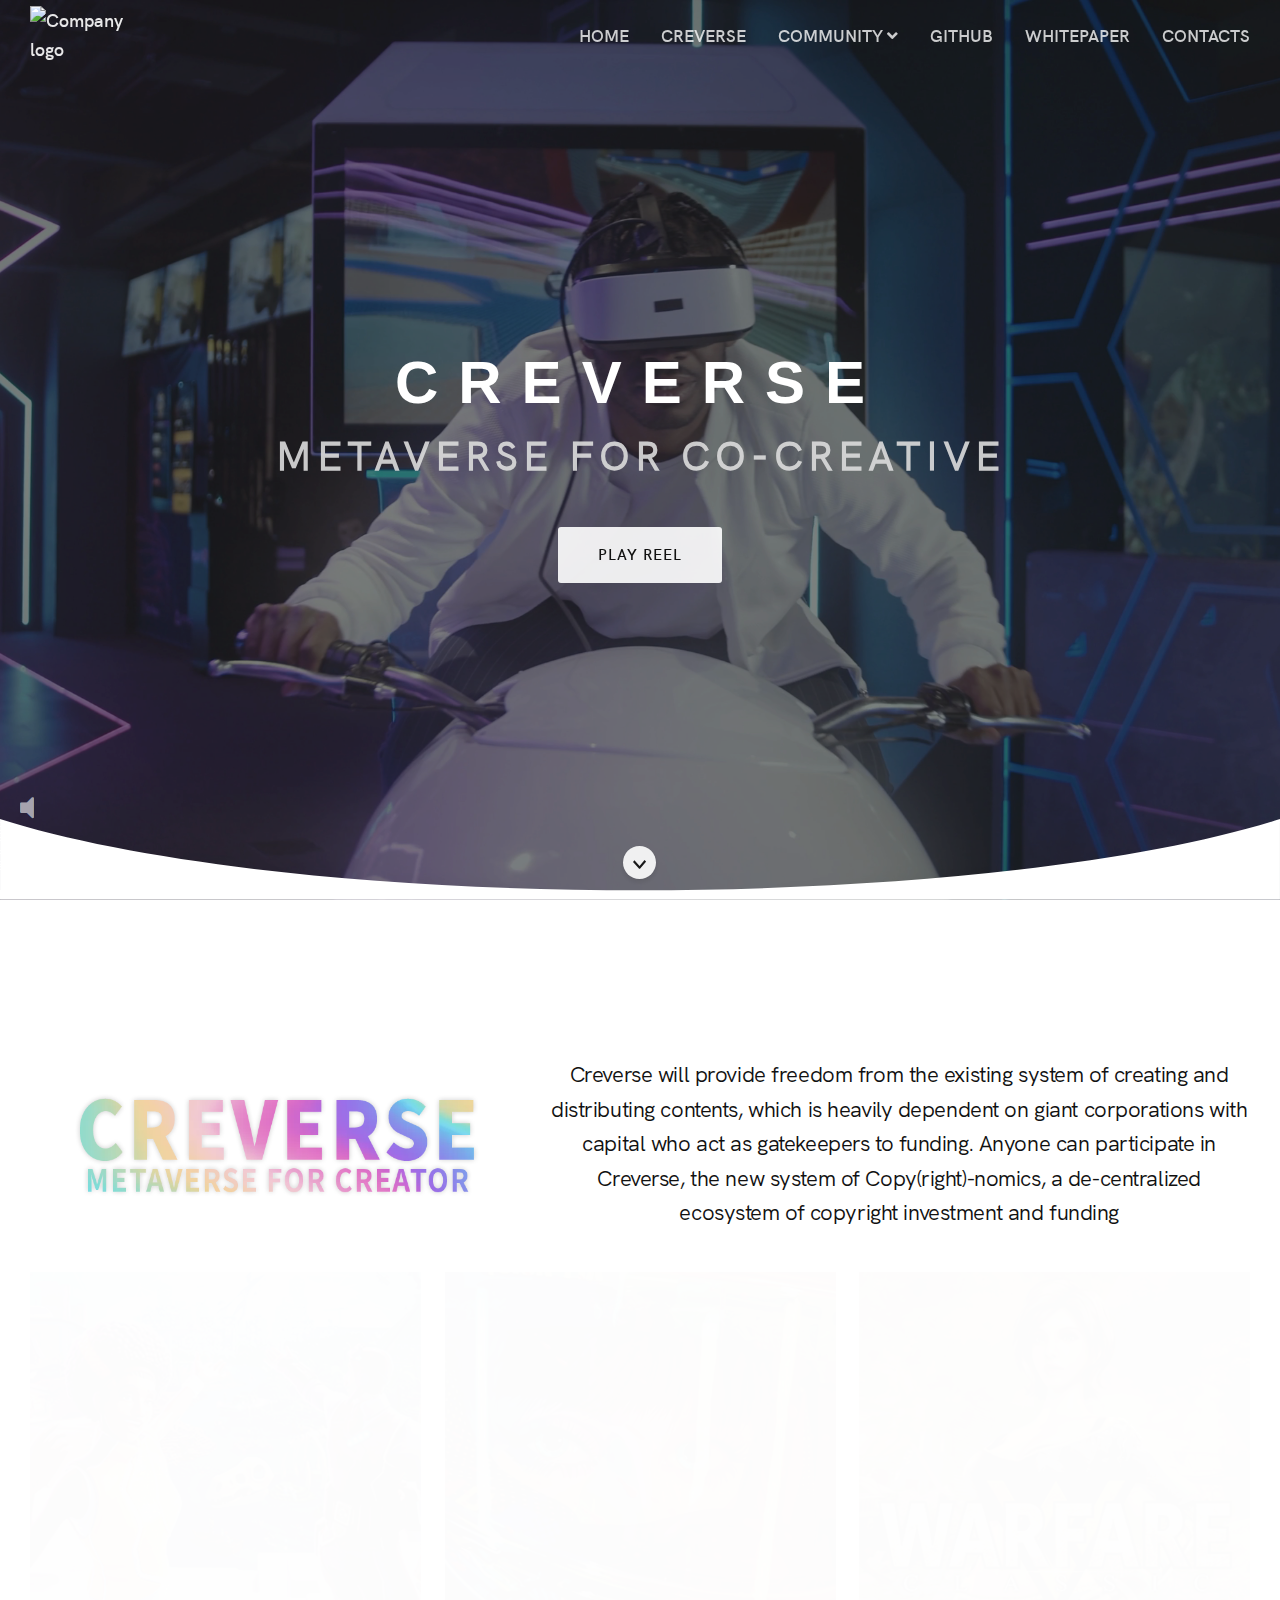
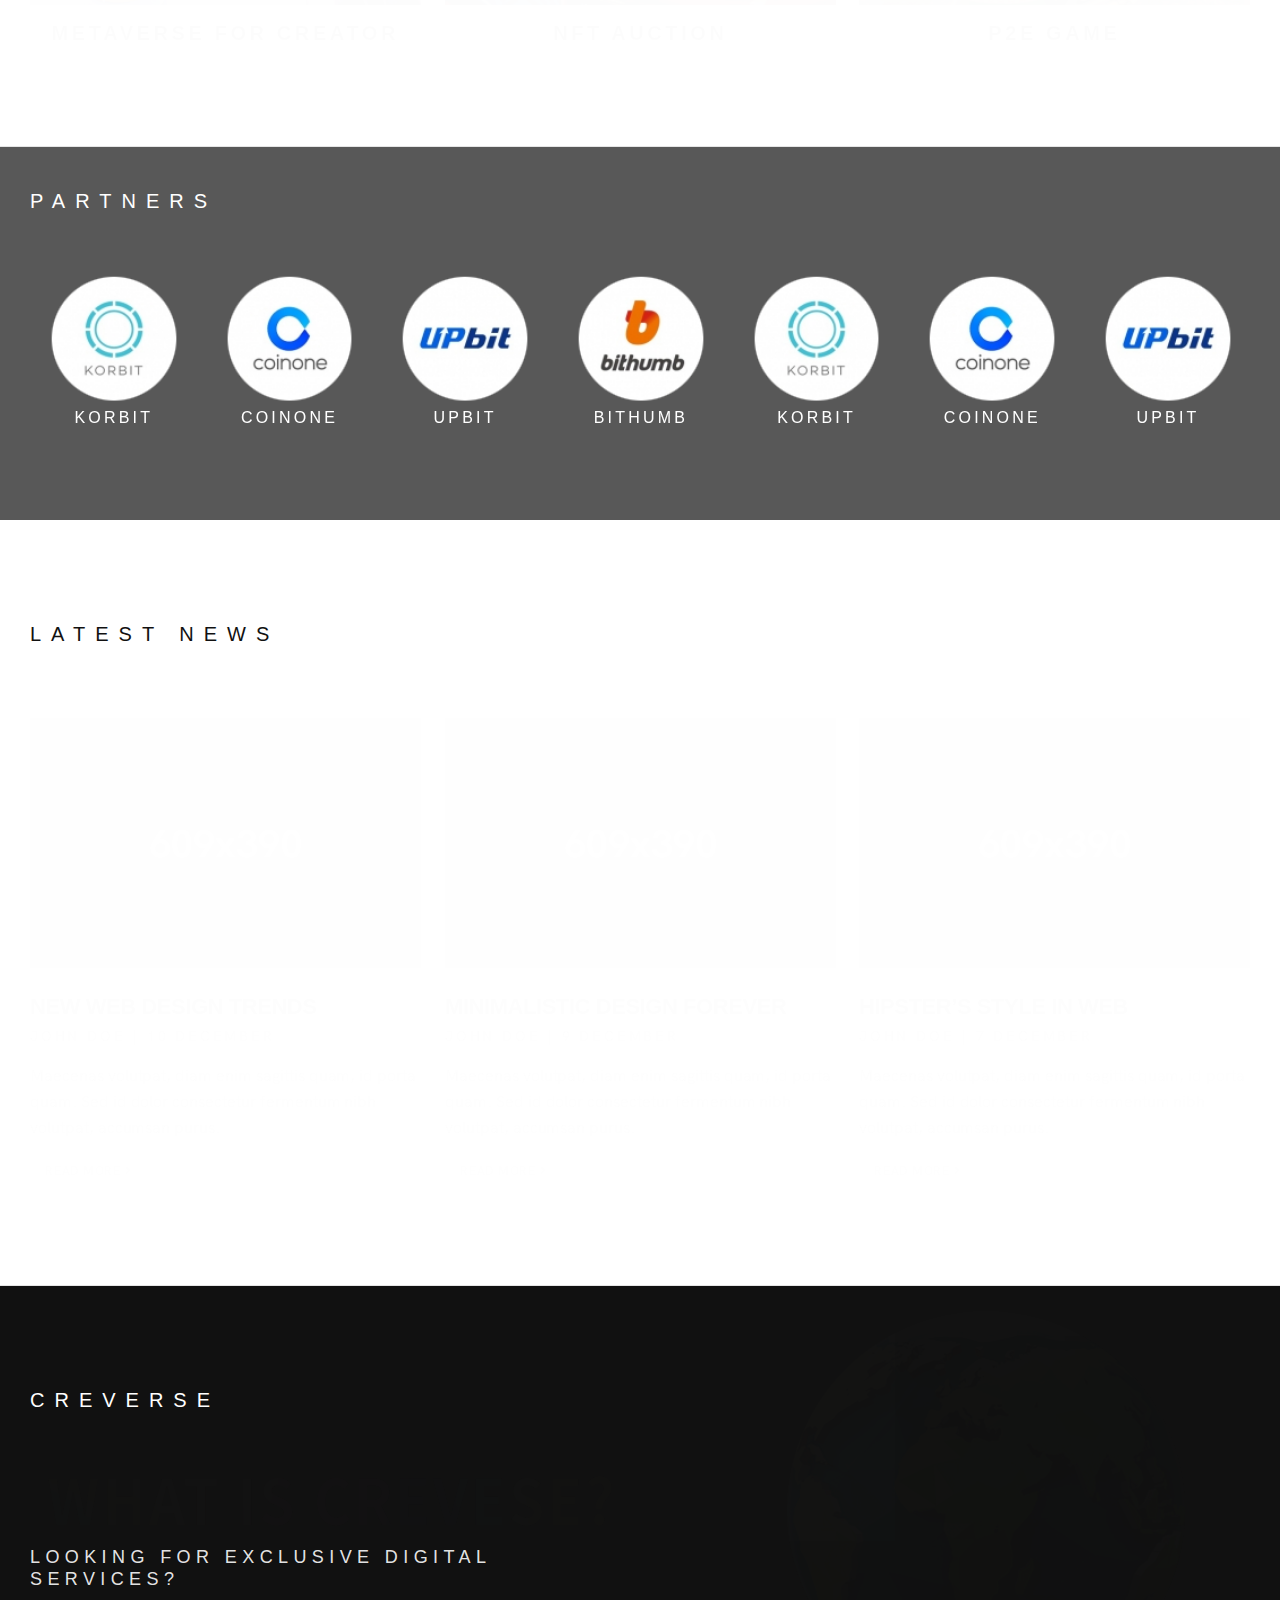
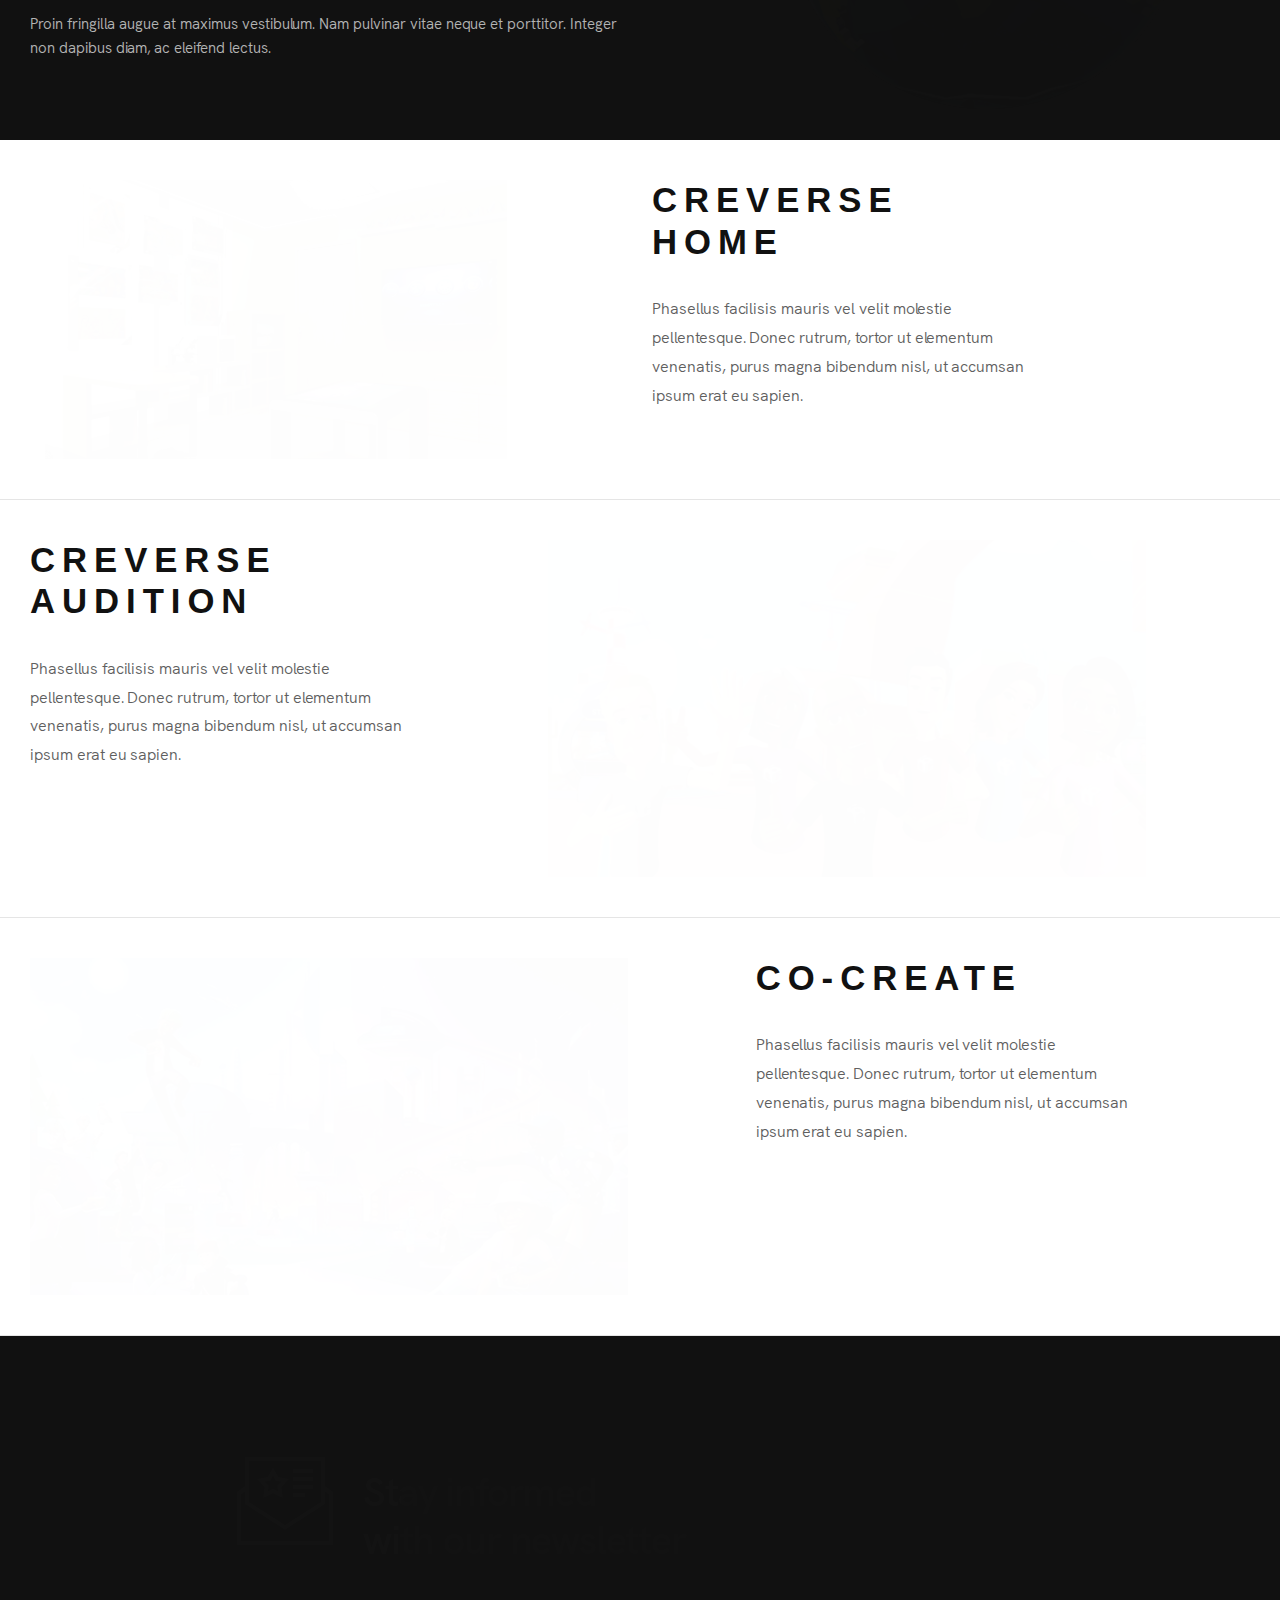
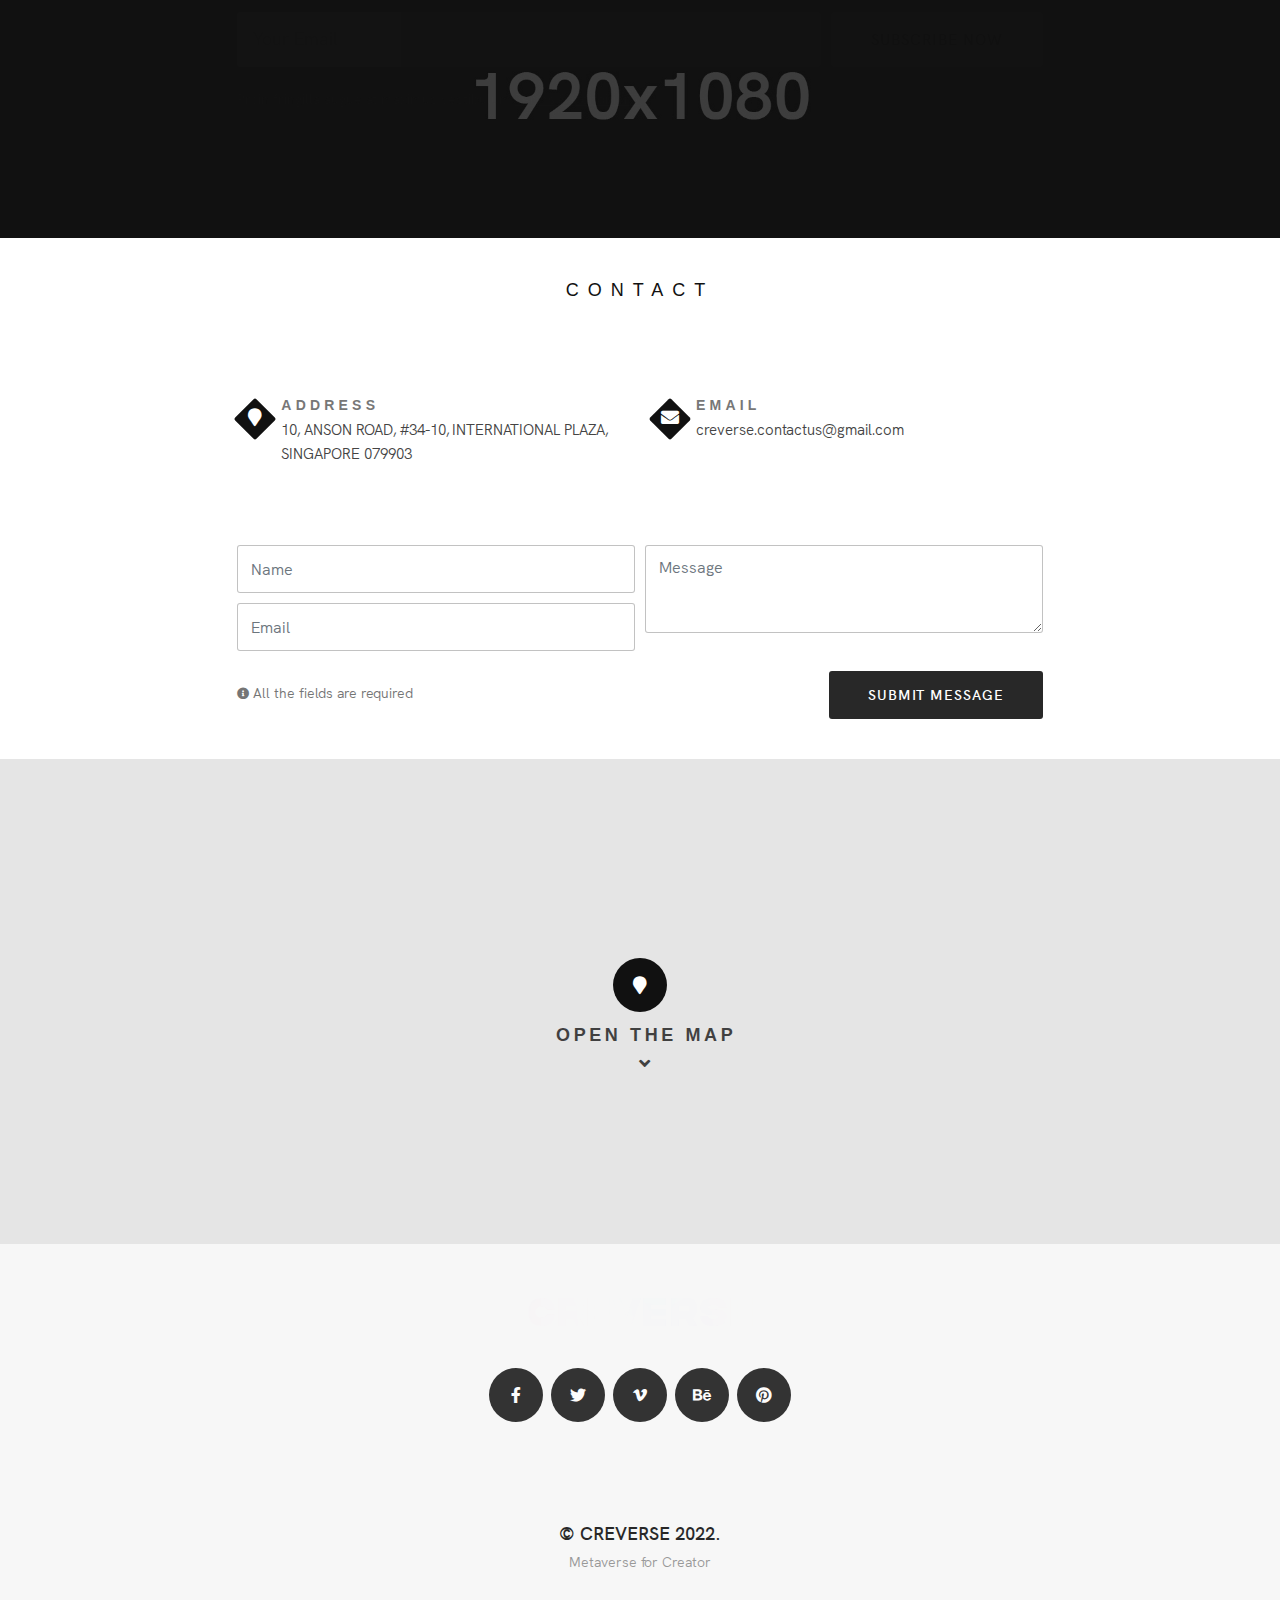
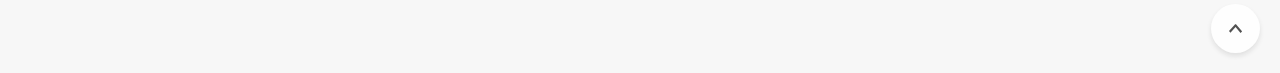
==== commit ddba23c2: "Modify Web Resource" ====
--- a/index.html
+++ b/index.html
@@ -64,10 +64,6 @@
                         <i class="fa fa-bars"></i>
                         <span class="sr-only">Menu</span>
                     </div>
-<!--                    <a href="#" title="Medium" class="mobile-cart"><i class="fab fa-medium fa-lg"></i></a>-->
-<!--                    <a href="#" title="Discord" class="mobile-cart"><i class="fab fa-discord fa-lg"></i></a>&nbsp;&nbsp;&nbsp;-->
-<!--                    <a href="#" title="Telegram" class="mobile-cart"><i class="fab fa-telegram fa-lg"></i></a>&nbsp;&nbsp;&nbsp;-->
-<!--                    <a href="#" title="Twitter" class="mobile-cart"><i class="fab fa-twitter fa-lg"></i></a>-->
                     <a href="whitepaper.html" title="White-Paper" class="mobile-cart"><i class="fa fa-book fa-lg"></i></a>
 
                     <!-- Main Menu -->
@@ -85,6 +81,7 @@
                                     <li class="mn-sub-multi">
                                         <ul>
                                             <li>
+                                                <a href="https://github.com/CREVERSE-IO"><i class="fab fa-github fa-sm"></i> Github </a>
                                                 <a href="#"><i class="fab fa-twitter fa-sm"></i> Twitter </a>
                                                 <a href="#"><i class="fab fa-telegram fa-sm"></i> Telegram </a>
                                                 <a href="#"><i class="fab fa-discord fa-sm"></i> Discord</a>
@@ -95,7 +92,7 @@
                                 </ul>
                             </li>
 
-                            <li><a href="#github">GITHUB</a></li>
+                            <li><a href="https://github.com/CREVERSE-IO">GITHUB</a></li>
                             <li><a href="whitepaper.html" >WHITEPAPER</a></li>
                             <li><a href="#contact">CONTACTS</a></li>
                         </ul>
@@ -693,24 +690,8 @@
                             <div class="col-lg-10 offset-lg-1 col-xl-8 offset-xl-2">
                                 <div class="row">
 
-                                    <!-- Phone -->
-                                    <div class="col-sm-6 col-lg-4 pt-20 pb-20 pb-xs-0">
-                                        <div class="contact-item">
-                                            <div class="ci-icon">
-                                                <i class="fa fa-phone"></i>
-                                            </div>
-                                            <div class="ci-title font-alt">
-                                                Call Us
-                                            </div>
-                                            <div class="ci-text">
-                                                +61 3 8376 6284
-                                            </div>
-                                        </div>
-                                    </div>
-                                    <!-- End Phone -->
-
                                     <!-- Address -->
-                                    <div class="col-sm-6 col-lg-4 pt-20 pb-20 pb-xs-0">
+                                    <div class="col-sm-6 col-lg-6 pt-20 pb-20 pb-xs-0">
                                         <div class="contact-item">
                                             <div class="ci-icon">
                                                 <i class="fa fa-map-marker"></i>
@@ -719,14 +700,14 @@
                                                 Address
                                             </div>
                                             <div class="ci-text">
-                                                245 Quigley Blvd, Ste K
+                                                10, ANSON ROAD, #34-10, INTERNATIONAL PLAZA, SINGAPORE 079903
                                             </div>
                                         </div>
                                     </div>
                                     <!-- End Address -->
 
                                     <!-- Email -->
-                                    <div class="col-sm-6 col-lg-4 pt-20 pb-20 pb-xs-0">
+                                    <div class="col-sm-6 col-lg-6 pt-20 pb-20 pb-xs-0">
                                         <div class="contact-item">
                                             <div class="ci-icon">
                                                 <i class="fa fa-envelope"></i>
@@ -735,7 +716,7 @@
                                                 Email
                                             </div>
                                             <div class="ci-text">
-                                                <a href="mailto:support@bestlooker.pro">support@bestlooker.pro</a>
+                                                <a href="mailto:creverse@contactus.gmail.com">creverse.contactus@gmail.com</a>
                                             </div>
                                         </div>
                                     </div>
@@ -829,8 +810,7 @@
                         </div>
 
                     </a>
-
-                    <iframe src="https://www.google.com/maps/embed?pb=!1m18!1m12!1m3!1d212281.96860789155!2d-118.00042283474903!3d33.76310105765601!2m3!1f0!2f0!3f0!3m2!1i1024!2i768!4f13.1!3m3!1m2!1s0x80dcde82907fe8bb%3A0xcb7104743d635730!2z67iU66as7J6Q65OcIOyXlO2EsO2FjOyduOuovO2KuA!5e0!3m2!1sko!2skr!4v1645611943675!5m2!1sko!2skr" width="600" height="450" style="border:0;" allowfullscreen="" loading="lazy"></iframe>
+                    <iframe src="https://www.google.com/maps/embed?pb=!1m18!1m12!1m3!1d3988.829410060864!2d103.84361575090455!3d1.275699799064989!2m3!1f0!2f0!3f0!3m2!1i1024!2i768!4f13.1!3m3!1m2!1s0x31da1913440ef3cf%3A0x2d552d64c2a5b3b4!2s10%20Anson%20Rd%2C%20International%20Plaza%2C%20Singapore%20079903!5e0!3m2!1sko!2skr!4v1647510168064!5m2!1sko!2skr" width="600" height="450" style="border:0;" allowfullscreen="" loading="lazy"></iframe>
                 </div>
                 <!-- End Google Map -->
             </main>
--- a/css/style.css
+++ b/css/style.css
@@ -4272,8 +4272,9 @@
     left: 3px;
     color: #fff;
     text-align: center;
-    line-height: 23px;
-}
+    line-height: 25px;
+}
+
 .ci-icon:before{
     content: " ";
     width: 100%;
@@ -4295,6 +4296,7 @@
     transform: rotate(45deg);
 
 }
+
 .ci-icon i,
 .ci-icon span{
     position: relative;
@@ -4302,8 +4304,8 @@
 .ci-title{
     margin-bottom: 1px;
     color: #777;
-    font-size: 12px;
-    font-weight: 400;
+    font-size: 14px;
+    font-weight: 600;
     text-transform: uppercase;
     letter-spacing: 0.3em;
 }
